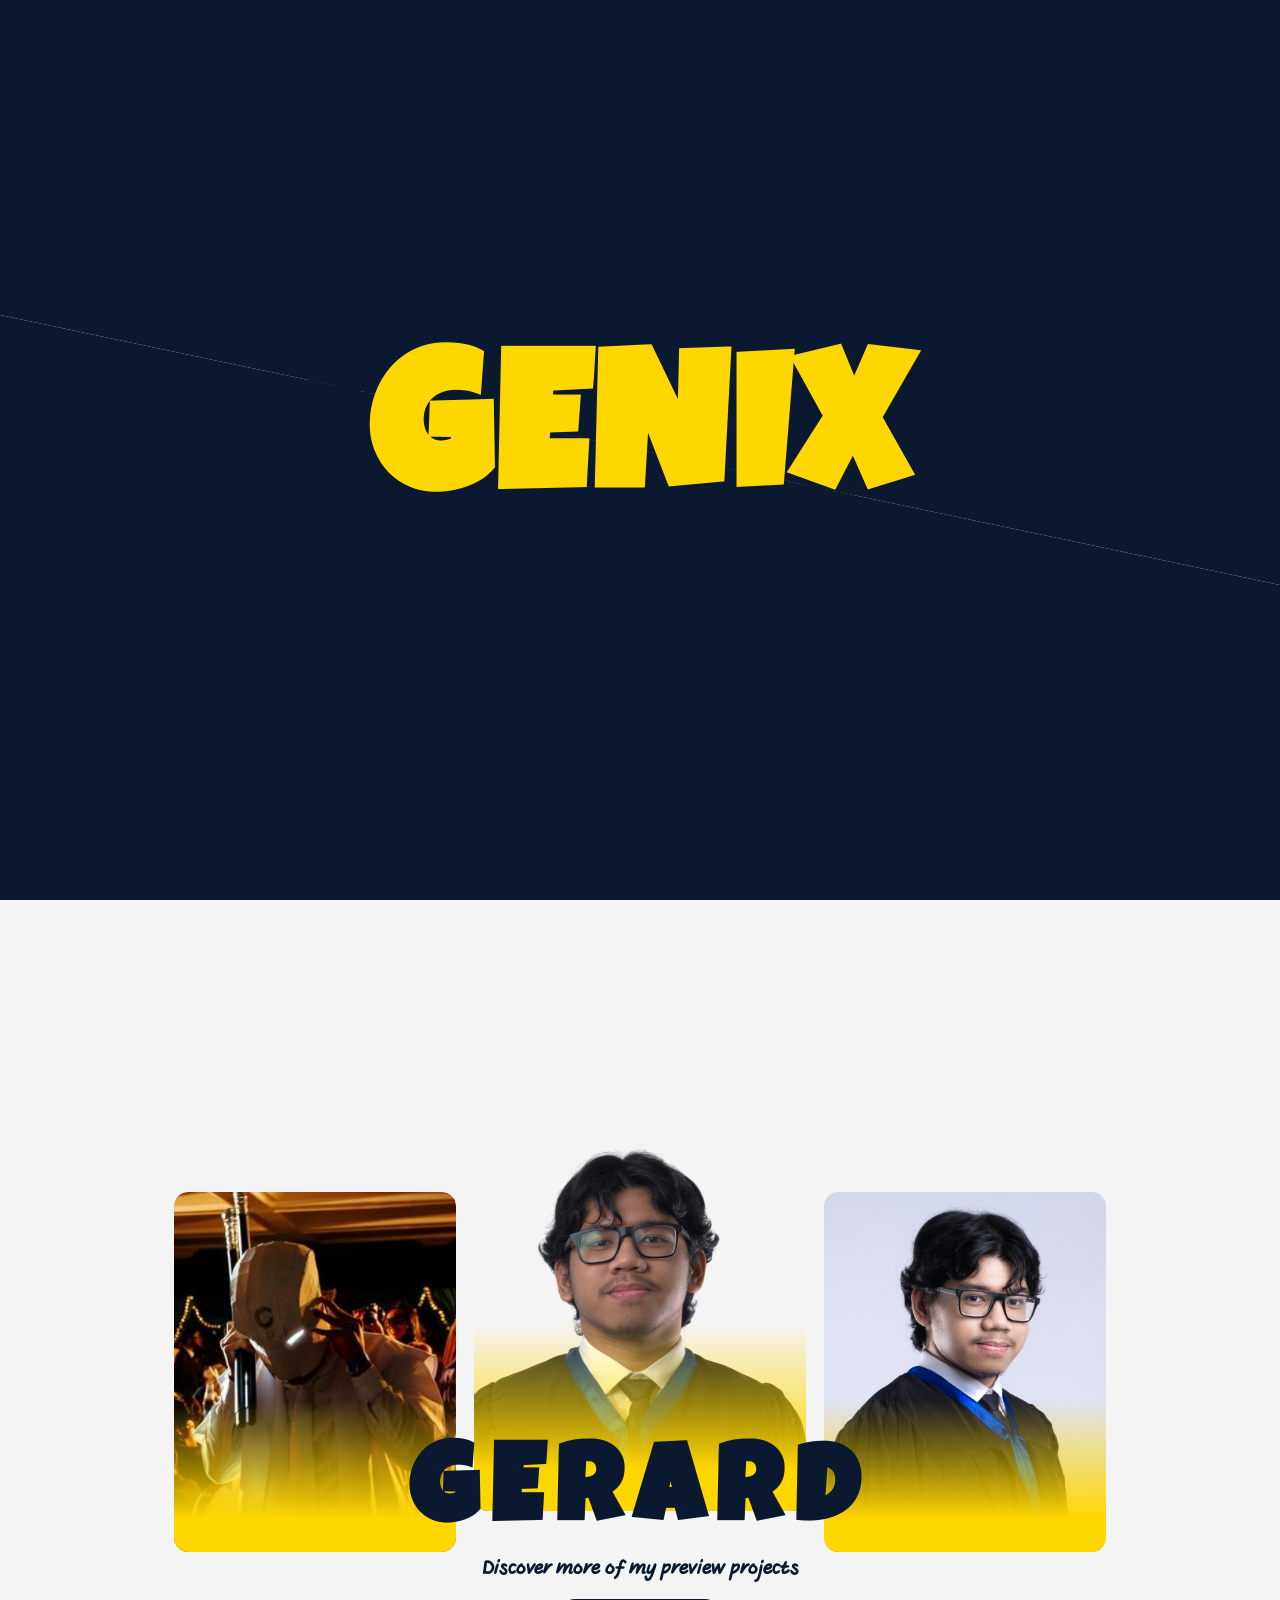
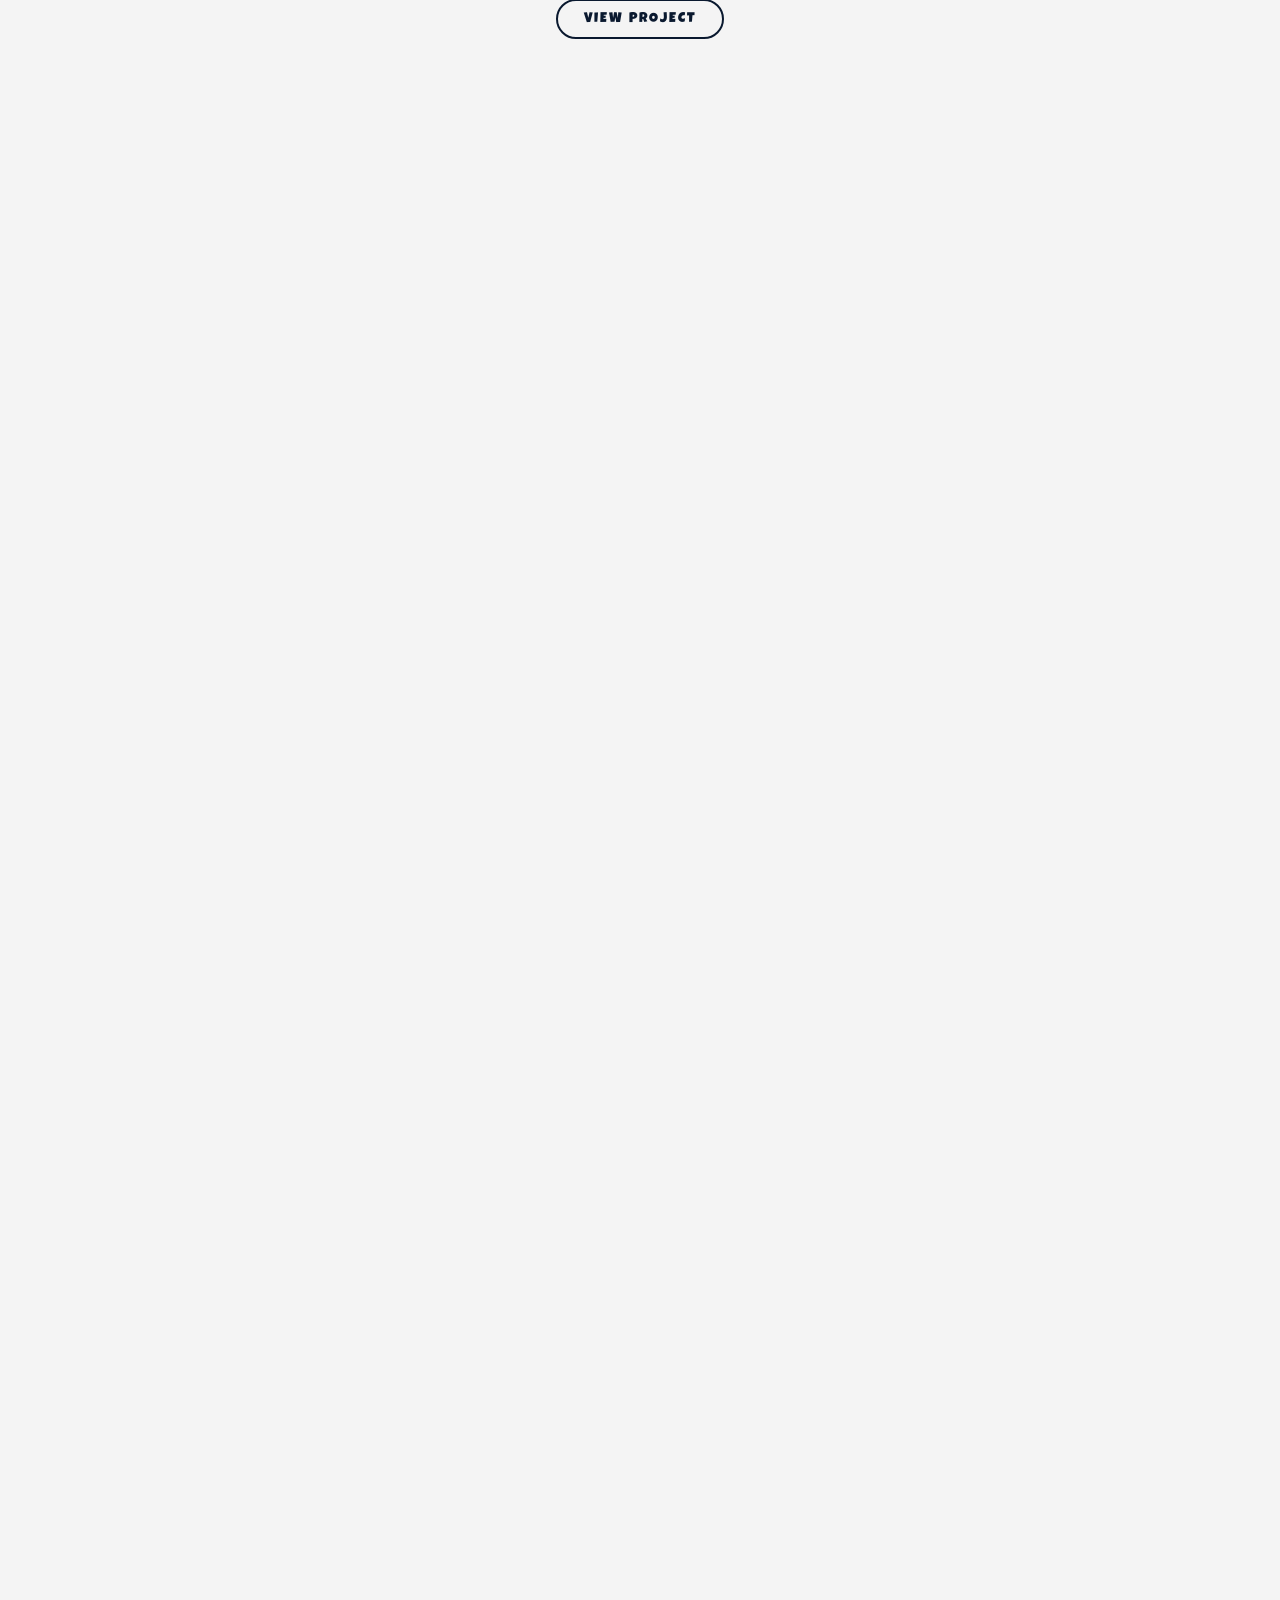
==== index.html @ b9b627e3 "Rebuild Gerard title as a centered three-card showcase with quieter music. Co-authored-by: Cursor <c" ====
<!DOCTYPE html>
<html lang="en">
<head>
    <meta charset="UTF-8">
    <meta name="viewport" content="width=device-width, initial-scale=1.0">
    <title>Gerard Matthew | Portfolio</title>
    <link rel="icon" type="image/png" href="assets/images/Logo.png">
    
    <link rel="preconnect" href="https://fonts.googleapis.com">
    <link rel="preconnect" href="https://fonts.gstatic.com" crossorigin>
    <link href="https://fonts.googleapis.com/css2?family=Gveret+Levin&family=Luckiest+Guy&display=swap" rel="stylesheet">
    
    <link rel="stylesheet" href="css/Portfolio.css">
</head>
<body>
    <div class="mobile-warning" id="mobile-warning-overlay">
        <a href="https://wa.me/393282498223?text=Hey%20Let's%20Work%20Together!" target="_blank" class="whatsapp-btn warning-whatsapp">
            <svg viewBox="0 0 448 512" style="width: 45px; height: 45px; fill: #25D366;"><path d="M380.9 97.1C339 55.1 283.2 32 223.9 32c-122.4 0-222 99.6-222 222 0 39.1 10.2 77.3 29.6 111L0 480l117.7-30.9c32.4 17.7 68.9 27 106.1 27h.1c122.3 0 224.1-99.6 224.1-222 0-59.3-23.2-115-65.1-157zM223.9 414.8c-33.2 0-65.8-8.9-94-25.7l-6.7-4-69.8 18.3L72 334.1l-4.4-7.1c-18.9-30.2-28.9-65-28.9-101 0-104 84.6-188.6 188.8-188.6 50.4 0 97.8 19.6 133.4 55.3s55.2 83.1 55.2 133.5c0 104-84.6 188.6-188.7 188.6zm103.6-141.7c-5.7-2.8-33.8-16.7-39-18.6-5.2-1.9-9-2.8-12.8 2.8s-14.7 18.6-18 22.4c-3.3 3.8-6.6 4.3-12.3 1.4-5.7-2.8-24.1-8.9-45.9-25.3-17-12.7-28.5-28.4-31.9-34.1-3.3-5.7-.4-8.8 2.4-11.6 2.6-2.6 5.7-6.6 8.5-9.9 2.8-3.3 3.8-5.7 5.7-9.5 1.9-3.8.9-7.1-.5-9.9-1.4-2.8-12.8-30.9-17.5-42.3-4.6-11.1-9.3-9.6-12.8-9.8-3.3-.2-7.1-.2-10.9-.2s-9.9 1.4-15.1 7.1c-5.2 5.7-20.3 19.9-20.3 48.5s20.8 56.3 23.7 60.1c2.8 3.8 41 62.7 99.3 85.5 14.1 5.5 25.1 8.8 33.7 11.2 14.1 4.5 27 3.8 37.1 2.3 11.4-1.7 33.8-13.8 38.6-27.1 4.7-13.3 4.7-24.7 3.3-27.1-1.4-2.5-5.2-3.9-10.9-6.7z"/></svg>
        </a>
        <p class="watermark warning-watermark">@GERARD.26</p>

        <div class="floating-emojis-mobile">
            <div class="emoji-m">🤣</div>
            <div class="emoji-m">😩</div>
            <div class="emoji-m">😴</div>
            <div class="emoji-m">🤪</div>
            <div class="emoji-m">🤡</div>
            <div class="emoji-m">🤓</div>
            <div class="emoji-m">😇</div>
            <div class="emoji-m">🤨</div>
            <div class="emoji-m">😲</div>
            <div class="emoji-m">😱</div>
        </div>

        <div class="warning-content">
            <img class="warning-gif" src="assets/images/버터_Groggy.gif" alt="Animated Genix">

            <span class="warning-icon">💻</span>
            <h2>Desktop Recommended!</h2>
            <p>Yes you only see this lol.</p>
            <p>Please view this experience on a Laptop or PC for the optimal creative journey!</p>
        </div>
    </div>
    
    <div class="loader-wrapper">
        <div class="loader-panel panel-top"></div>
        <div class="loader-panel panel-bottom"></div>
        <h1 class="loader-text">GENIX</h1>
    </div>

    <audio id="bg-music" loop preload="auto">
        <source src="assets/videos/Instrumental.mp3" type="audio/mpeg">
    </audio>

    <header class="site-header">
        <button class="burger-btn" id="burger-btn">
            <span class="burger-line"></span>
            <span class="burger-line"></span>
        </button>

        <div class="whatsapp-wrapper">
            <div class="qr-tooltip">
                <img src="assets/images/WhatsApp-QR.jpg" alt="Scan to WhatsApp">
                <p>Scan to Chat!</p>
            </div>
            <a href="https://wa.me/qr/4GG36UBSFRWQI1" target="_blank" class="wa-btn">
                <svg viewBox="0 0 448 512" class="wa-icon"><path d="M380.9 97.1C339 55.1 283.2 32 223.9 32c-122.4 0-222 99.6-222 222 0 39.1 10.2 77.3 29.6 111L0 480l117.7-30.9c32.4 17.7 68.9 27 106.1 27h.1c122.3 0 224.1-99.6 224.1-222 0-59.3-23.2-115-65.1-157zM223.9 414.8c-33.2 0-65.8-8.9-94-25.7l-6.7-4-69.8 18.3L72 334.1l-4.4-7.1c-18.9-30.2-28.9-65-28.9-101 0-104 84.6-188.6 188.8-188.6 50.4 0 97.8 19.6 133.4 55.3s55.2 83.1 55.2 133.5c0 104-84.6 188.6-188.7 188.6zm103.6-141.7c-5.7-2.8-33.8-16.7-39-18.6-5.2-1.9-9-2.8-12.8 2.8s-14.7 18.6-18 22.4c-3.3 3.8-6.6 4.3-12.3 1.4-5.7-2.8-24.1-8.9-45.9-25.3-17-12.7-28.5-28.4-31.9-34.1-3.3-5.7-.4-8.8 2.4-11.6 2.6-2.6 5.7-6.6 8.5-9.9 2.8-3.3 3.8-5.7 5.7-9.5 1.9-3.8.9-7.1-.5-9.9-1.4-2.8-12.8-30.9-17.5-42.3-4.6-11.1-9.3-9.6-12.8-9.8-3.3-.2-7.1-.2-10.9-.2s-9.9 1.4-15.1 7.1c-5.2 5.7-20.3 19.9-20.3 48.5s20.8 56.3 23.7 60.1c2.8 3.8 41 62.7 99.3 85.5 14.1 5.5 25.1 8.8 33.7 11.2 14.1 4.5 27 3.8 37.1 2.3 11.4-1.7 33.8-13.8 38.6-27.1 4.7-13.3 4.7-24.7 3.3-27.1-1.4-2.5-5.2-3.9-10.9-6.7z"/></svg>
            </a>
        </div>
    </header>

    <div class="menu-overlay" id="menu-overlay">
        <div class="menu-content">
            <ul class="menu-links">
                <li><a href="#" class="nav-link" data-target="home">HOME</a></li>
                <li><a href="#" class="nav-link" data-target="about">ABOUT ME</a></li>
                <li><a href="#" class="nav-link" data-target="work">DISCOVER ME</a></li>
                <li><a href="#" class="nav-link" data-target="contact">CONTACT ME</a></li>
            </ul>

            <div class="menu-socials">
                <p>CONNECT</p>
                <div class="social-row">
                    <a href="https://github.com/N1X-KUN" target="_blank">
                        <svg class="menu-social-icon" viewBox="0 0 24 24"><path d="M12 0c-6.626 0-12 5.373-12 12 0 5.302 3.438 9.8 8.207 11.387.599.111.793-.261.793-.577v-2.234c-3.338.726-4.033-1.416-4.033-1.416-.546-1.387-1.333-1.756-1.333-1.756-1.089-.745.083-.729.083-.729 1.205.084 1.839 1.237 1.839 1.237 1.07 1.834 2.807 1.304 3.492.997.107-.775.418-1.305.762-1.604-2.665-.305-5.467-1.334-5.467-5.931 0-1.311.469-2.381 1.236-3.221-.124-.303-.535-1.524.117-3.176 0 0 1.008-.322 3.301 1.23.957-.266 1.983-.399 3.003-.404 1.02.005 2.047.138 3.006.404 2.291-1.552 3.297-1.23 3.297-1.23.653 1.653.242 2.874.118 3.176.77.84 1.235 1.911 1.235 3.221 0 4.609-2.807 5.624-5.479 5.921.43.372.823 1.102.823 2.222v3.293c0 .319.192.694.801.576 4.765-1.589 8.199-6.086 8.199-11.386 0-6.627-5.373-12-12-12z"/></svg>
                    </a>
                    <a href="https://www.youtube.com/@NTX-KUN" target="_blank">
                        <svg class="menu-social-icon" viewBox="0 0 576 512"><path d="M549.655 124.083c-6.281-23.65-24.787-42.276-48.284-48.597C458.781 64 288 64 288 64S117.22 64 74.629 75.486c-23.497 6.322-42.003 24.947-48.284 48.597-11.412 42.867-11.412 132.305-11.412 132.305s0 89.438 11.412 132.305c6.281 23.65 24.787 41.5 48.284 47.821C117.22 448 288 448 288 448s170.781 0 213.371-11.486c23.497-6.321 42.003-24.171 48.284-47.821 11.412-42.867 11.412-132.305 11.412-132.305s0-89.438-11.412-132.305zm-317.51 213.508V175.185l142.739 81.205-142.739 81.201z"/></svg>
                    </a>
                    <a href="https://www.linkedin.com/in/gerard-matthew-fernandez-9aa8a8374/" target="_blank">
                        <svg class="menu-social-icon" viewBox="0 0 448 512"><path d="M100.28 148.14L100.28 148.14c-28.02 0-46.28-18.51-46.28-41.67 0-23.64 18.74-41.68 47.26-41.68 28.5 0 46.27 18.04 46.75 41.68 0 23.16-18.25 41.67-47.73 41.67zm-30.82 283.84h61.64V179.9H69.46v252.08zm267.06-259c-32.9 0-47.72 18.15-56.02 30.93v-26.6h-61.65c.81 17.43 0 254.67 0 254.67h61.65V280.97c0-7.39.53-14.78 2.69-20.08 5.92-14.77 19.34-30.06 41.9-30.06 29.58 0 41.44 22.56 41.44 55.61v145.54h61.65V278.43c0-82.4-43.98-120.73-102.34-120.73z"/></svg>
                    </a>
                </div>
            </div>
        </div>
        <button id="music-toggle" class="music-btn">🔊SILENCE</button>
    </div>

    <section class="pinned-hero-about">
        <div class="page1-content">
            <div class="genix-container">
                <h1 class="bg-text">
                    <span>G</span><span>E</span><span>N</span><span>I</span><span>X</span>
                </h1>
            </div>
            <div class="hero-titles">
                <h2 class="title-line">MY PERSONAL</h2>
                <h2 class="highlight-title">PORTFOLIO</h2>
                <p class="subtitle" style="letter-spacing: 0.35em;">Gerard Matthew Guanco Fernandez</p>
            </div>
        </div>

        <div class="magnetic-gallery">
            <div class="img-wrapper wrap1">
                <img src="assets/images/MoonKnight.jpg" class="mag-img" alt="Image 1">
            </div>
            <div class="img-wrapper wrap2">
                <img src="assets/images/PlushPeace.jpg" class="mag-img" alt="Image 2">
            </div>
            <div class="img-wrapper wrap3">
                <img src="assets/images/Grad.jpg" class="mag-img" alt="Image 3">
            </div>
        </div>

        <div class="page2-content">
            <div class="foudre-left">
                <h2 class="foudre-main-title">
                    <span style="text-decoration: underline; text-decoration-thickness: 5px; text-underline-offset: 5px;">DIGITAL MEDIA</span><br>
                    TECH SPECIALIST.
                </h2>
                <p class="foudre-sub-text">A Bath Spa University graduate with Honors based in Dubai, blending front-end web development with multimedia creation and engaging brand experiences.</p>
            </div>
            <div class="foudre-right">
                <div class="acc-item" id="acc-1">
                    <h3 class="acc-title">PERSONALITY</h3>
                    <div class="acc-content">
                        <p>I am naturally observant and very quick to adapt to new technology. I enjoy the energy of engaging with customers just as much as I like sitting down to plan and edit video content. Getting the small details right is always my priority.</p>
                        <p>Once the work is done, I completely switch off by catching up on my favorite comics or diving into a gaming session.</p>
                    </div>
                </div>
                <div class="acc-item" id="acc-2">
                    <h3 class="acc-title">HOBBIES</h3>
                    <div class="acc-content">
                        <div class="foudre-tags">
                            <span>Gamer</span>
                            <span>Video Content Creator</span>
                            <span>Anime/TV Series Enjoyer</span>
                            <span>Collector</span>
                            <span>Cosplayer</span>
                            <span>Community Connections</span>
                        </div>
                    </div>
                </div>
                <div class="acc-item" id="acc-3">
                    <h3 class="acc-title">SKILLS</h3>
                    <div class="acc-content">
                        <div class="foudre-tags">
                            <span>Game Developer</span>
                            <span>Video Editor</span>
                            <span>Customer Service</span>
                            <span>Coding Languages</span>
                            <span>Communications</span>
                            <span>Adaptability</span>
                            <span>Fast-Paced Event Coordination</span>
                        </div>
                    </div>
                </div>
            </div>
        </div>
    </section>

    <section class="zoom-container">
        <div class="gerard-showcase">
            <div class="gerard-stage">
                <article class="gerard-card gerard-card--left">
                    <img src="assets/images/MoonKnight.jpg" alt="Preview left">
                    <span class="gerard-card-fade"></span>
                </article>
                <article class="gerard-card gerard-card--center">
                    <img src="assets/images/Pic2-Photoroom.png" alt="Preview center">
                    <span class="gerard-card-fade"></span>
                </article>
                <article class="gerard-card gerard-card--right">
                    <img src="assets/images/Grad.jpg" alt="Preview right">
                    <span class="gerard-card-fade"></span>
                </article>
            </div>

            <div class="gerard-caption">
                <h2 class="gerard-wordmark">GERARD</h2>
                <p class="gerard-tagline">Discover more of my preview projects</p>
                <button type="button" class="gerard-cta">View Project</button>
            </div>
        </div>
    </section>
    
    <section class="content-section" id="selected-works">
        <div class="works-header">
            <h2 class="edge-title">Case Study School Works</h2>
            <p class="edge-sub">Browse Through some of my works I've made in my Uni.</p>
        </div>
        <div class="carousel-wrapper">
            <div class="carousel-track" id="track">
                
                <div class="edge-card">
                    <div class="edge-img-box">
                        <video class="edge-media" loop muted playsinline autoplay onclick="window.open('https://youtu.be/5WJJPNMPipY', '_blank')" style="cursor: pointer;"><source src="assets/videos/MarvelRival A1.mp4" type="video/mp4"></video>
                        <div class="edge-tags">
                            <span>VS Studio</span>
                            <span>Backend</span>
                            <span>Web Design</span>
                        </div>
                    </div>
                    <div class="edge-info">
                        <span class="edge-date">JAN 2026</span>
                        <h3>Marvel Rivals Website</h3>
                        <p>Fully working backend website which is a recreation of my own design for the offical Marvel Rivals website.</p>
                        <a href="https://gerivalsassessment.onrender.com/Rivals.html" target="_blank" class="edge-btn">View full project ➔</a>
                    </div>
                </div>

                <div class="edge-card">
                    <div class="edge-img-box">
                        <video class="edge-media" loop muted playsinline autoplay onclick="window.open('https://youtu.be/aUHNDErglM8', '_blank')" style="cursor: pointer;"><source src="assets/videos/MachineLearning Assesment 1 (2).mp4" type="video/mp4"></video>
                        <div class="edge-tags">
                            <span>MACHINE LEARNING</span>
                            <span>GRADIO MODELING</span>
                            <span>DOCUMENTATION</span>
                        </div>
                    </div>
                    <div class="edge-info">
                        <span class="edge-date">JAN 2026</span>
                        <h3>Kaggle - Machine Learning</h3>
                        <p>Using any CSV datasheet that has 500+ data and I built a mood checker if Introverted or Extroverted.</p>
                        <a href="https://www.kaggle.com/code/gerardmatthew/machine-learning-model-documentation" target="_blank" class="edge-btn">View full project ➔</a>
                    </div>
                </div>
                
                <div class="edge-card">
                    <div class="edge-img-box">
                        <video class="edge-media" loop muted playsinline autoplay onclick="window.open('https://youtu.be/34PJGzwrbnE', '_blank')" style="cursor: pointer;"><source src="assets/videos/AnakEssentials.mp4" type="video/mp4"></video>
                        <div class="edge-tags">
                            <span>CREATIVE INDUSTRY</span>
                            <span>CLIENT WEBSITE</span>
                            <span>GROUP WORK</span>
                        </div>
                    </div>
                    <div class="edge-info">
                        <span class="edge-date">MAY 2025</span>
                        <h3>AnakEssentials</h3>
                        <p>Group work where met with real clients for website creation of their products.</p>
                        <a href="https://imbr3m.github.io/Anak/" target="_blank" class="edge-btn">View full project ➔</a>
                    </div>
                </div>

                <div class="edge-card">
                    <div class="edge-img-box">
                        <video class="edge-media" loop muted playsinline autoplay onclick="window.open('https://youtu.be/bdUciFvqBcg', '_blank')" style="cursor: pointer;"><source src="assets/videos/MangaMatch.mp4" type="video/mp4"></video>
                        <div class="edge-tags">
                            <span>ANDROID STUDIO</span>
                            <span>APPLICATION</span>
                            <span>PROTOTYPING</span>
                        </div>
                    </div>
                    <div class="edge-info">
                        <span class="edge-date">APR 2025</span>
                        <h3>MangaMatch</h3>
                        <p>Mobile app development focused on matching users with manga based on their unique reading habits by using Android Studio.</p>
                        <a href="https://github.com/N1X-KUN/MangaMatch.git" target="_blank" class="edge-btn">View full project ➔</a>
                    </div>
                </div>

                <div class="edge-card">
                    <div class="edge-img-box">
                        <video class="edge-media" loop muted playsinline autoplay onclick="window.open('https://youtu.be/swhZywgU8Vg', '_blank')" style="cursor: pointer;"><source src="assets/videos/App Review A2.mp4" type="video/mp4"></video>
                        <div class="edge-tags">
                            <span>APP REVIEW</span>
                            <span>METAVERSE</span>
                            <span>VIDEO WALKTHROUGH</span>
                        </div>
                    </div>
                    <div class="edge-info">
                        <span class="edge-date">MAR 2025</span>
                        <h3>Discord App Review</h3>
                        <p>Tasked to select one application and make a walkthrough video explaining about it.</p>
                        <a href="https://docs.google.com/document/d/1NAD0_ARyKFVkL_IUDSOs1shS4Z0v8Pmv/edit" target="_blank" class="edge-btn">View full project ➔</a>
                    </div>
                </div>

                <div class="edge-card">
                    <div class="edge-img-box">
                        <video class="edge-media" loop muted playsinline autoplay onclick="window.open('https://youtu.be/bxc2ihS5rLg', '_blank')" style="cursor: pointer;"><source src="assets/videos/Game Dev .mp4" type="video/mp4"></video>
                        <div class="edge-tags">
                            <span>UNITY 2D GAME</span>
                            <span>C# SCRIPTING</span>
                            <span>RPG GAME THEME</span>
                        </div>
                    </div>
                    <div class="edge-info">
                        <span class="edge-date">JAN 2025</span>
                        <h3>PPAP - UNITY GAME DEV</h3>
                        <p>My first time creating a game using Unity for one of my assessment, its a slime adventure story game :D</p>
                        <a href="https://nixkun.itch.io/ppap-problematic-probability-assessment-project" target="_blank" class="edge-btn">View full project ➔</a>
                    </div>
                </div>

                <div class="edge-card">
                    <div class="edge-img-box">
                        <video class="edge-media" loop muted playsinline autoplay onclick="window.open('https://youtu.be/uNiRGbbUhP0', '_blank')" style="cursor: pointer;"><source src="assets/videos/POKEMON-DEX.mp4" type="video/mp4"></video>
                        <div class="edge-tags">
                            <span>PYTHON PROGRAMMING</span>
                            <span>METAVERSE</span>
                            <span>TKINTER AND API</span>
                        </div>
                    </div>
                    <div class="edge-info">
                        <span class="edge-date">JAN 2025</span>
                        <h3>Utility App</h3>
                        <p>This is my api app based on pokemon index that has the codes,names of pokemons.</p>
                        <a href="https://github.com/N1X-KUN/CodeLab-2-UTILITY-APP.git" target="_blank" class="edge-btn">View full project ➔</a>
                    </div>
                </div>

                <div class="edge-card">
                    <div class="edge-img-box">
                        <video class="edge-media" loop muted playsinline autoplay onclick="window.open('https://youtu.be/yrm9iUrIrb8', '_blank')" style="cursor: pointer;"><source src="assets/videos/Figma App.mp4" type="video/mp4"></video>
                        <div class="edge-tags">
                            <span>Figma</span>
                            <span>UI DESIGN</span>
                            <span>IDEATION & UX DESIGN</span>
                        </div>
                    </div>
                    <div class="edge-info">
                        <span class="edge-date">JUN 2024</span>
                        <h3>Mobile Manga - Figma Prototype</h3>
                        <p>Created a Mobile Application Prototype using figma which is a manga app that has music</p>
                        <a href="https://www.figma.com/design/3gwwYZhZIrGArn18Y60AeV/App-Design?node-id=0-1&t=fON6uK9iK2vEeFko-1" target="_blank" class="edge-btn">View full project ➔</a>
                    </div>
                </div>

                <div class="edge-card">
                    <div class="edge-img-box">
                        <video class="edge-media" loop muted playsinline autoplay onclick="window.open('https://youtu.be/669zAlLsCR0', '_blank')" style="cursor: pointer;"><source src="assets/videos/Digital Storytellin Animatic.mp4" type="video/mp4"></video>
                        <div class="edge-tags">
                            <span>DIGITAL STORYTELLING</span>
                            <span>METAVERSE</span>
                            <span>SWAY PORTFOLIO</span>
                        </div>
                    </div>
                    <div class="edge-info">
                        <span class="edge-date">DEC 2023</span>
                        <h3>Digital Storytelling- Sway Portfolio</h3>
                        <p>Entire sway portfolio of all my task and projects done in storytelling.</p>
                        <a href="https://sway.cloud.microsoft/gzBaTq0LG796iAqG?ref=Link" target="_blank" class="edge-btn">View full project ➔</a>
                    </div>
                </div>

                <div class="edge-card">
                    <div class="edge-img-box">
                        <video class="edge-media" loop muted playsinline autoplay onclick="window.open('https://youtu.be/rDSn3sTdqJw', '_blank')" style="cursor: pointer;"><source src="assets/videos/Welcome to Metavers.mp4" type="video/mp4"></video>
                        <div class="edge-tags">
                            <span>PHOTO & VIDEOGRAPHY</span>
                            <span>METAVERSE</span>
                            <span>CC LEVEL 4 ASSESSMENT</span>
                        </div>
                    </div>
                    <div class="edge-info">
                        <span class="edge-date">OCT 2023</span>
                        <h3>Welcome To Metaverse</h3>
                        <p>Tasked to showcase everything we learned about media so we made a music montage video.</p>
                        <a href="https://sway.cloud.microsoft/ybS2kmElP9BEP0ji?ref=Link" target="_blank" class="edge-btn">View full project ➔</a>
                    </div>
                </div>

            </div>

            <div class="carousel-nav">
                <button class="nav-arrow" id="btn-prev">←</button>
                <div class="nav-numbers">
                    <span class="num active">1</span>
                    <span class="num">2</span>
                    <span class="num">3</span>
                    <span class="num">4</span>
                    <span class="num">5</span>
                    <span class="num">6</span>
                    <span class="num">7</span>
                    <span class="num">8</span>
                    <span class="num">9</span>
                    <span class="num">10</span>
                </div>
                <button class="nav-arrow" id="btn-next">→</button>
            </div>
        </div>
    </section>

    <div class="gerard-watermark">@GERARD.26</div>

    <section class="footer-scroll-trigger"></section>

    <div class="page5-container">
        <video class="footer-video-bg" src="assets/videos/Welcome to Metavers.mp4" autoplay loop muted playsinline></video>
        
        <div class="yellow-blinds">
            <div class="blind blind-up"></div>
            <div class="blind blind-down"></div>
            <div class="blind blind-up"></div>
            <div class="blind blind-down"></div>
            <div class="blind blind-up"></div>
        </div>

        <div class="navy-footer-box">
            <div class="footer-grid">
                
                <div class="grid-top">
                    <div class="contact-header-box">
                        <h4>CONTACT ME</h4>
                    </div>

                    <div class="emoji-container">
                        <span class="float-emoji">😔</span>
                        <span class="float-emoji">💀</span>
                        <span class="float-emoji">😭</span>
                        <span class="float-emoji">😏</span>
                        <span class="float-emoji">🤷</span>
                        <span class="float-emoji">🤣</span>
                        <span class="float-emoji">6️⃣</span>
                        <span class="float-emoji">7️⃣</span>
                        <span class="float-emoji">🙉</span>
                        <span class="float-emoji">🎅🏿</span>
                    </div>
                    
                    <h1 class="giant-genix-outline">
                        <span>G</span><span>E</span><span>N</span><span>I</span><span>X</span>
                    </h1>
                </div>
                
                <div class="grid-bottom">
                    
                    <div class="social-box">
                        <p class="box-title">SOCIAL</p>
                        <ul>
                            <li>
                                <a href="https://github.com/N1X-KUN" target="_blank">
                                    <svg class="social-icon" viewBox="0 0 24 24"><path d="M12 0c-6.626 0-12 5.373-12 12 0 5.302 3.438 9.8 8.207 11.387.599.111.793-.261.793-.577v-2.234c-3.338.726-4.033-1.416-4.033-1.416-.546-1.387-1.333-1.756-1.333-1.756-1.089-.745.083-.729.083-.729 1.205.084 1.839 1.237 1.839 1.237 1.07 1.834 2.807 1.304 3.492.997.107-.775.418-1.305.762-1.604-2.665-.305-5.467-1.334-5.467-5.931 0-1.311.469-2.381 1.236-3.221-.124-.303-.535-1.524.117-3.176 0 0 1.008-.322 3.301 1.23.957-.266 1.983-.399 3.003-.404 1.02.005 2.047.138 3.006.404 2.291-1.552 3.297-1.23 3.297-1.23.653 1.653.242 2.874.118 3.176.77.84 1.235 1.911 1.235 3.221 0 4.609-2.807 5.624-5.479 5.921.43.372.823 1.102.823 2.222v3.293c0 .319.192.694.801.576 4.765-1.589 8.199-6.086 8.199-11.386 0-6.627-5.373-12-12-12z"/></svg>
                                    GitHub
                                </a>
                            </li>
                            <li>
                                <a href="https://www.youtube.com/@NTX-KUN" target="_blank">
                                    <svg class="social-icon" viewBox="0 0 576 512"><path d="M549.655 124.083c-6.281-23.65-24.787-42.276-48.284-48.597C458.781 64 288 64 288 64S117.22 64 74.629 75.486c-23.497 6.322-42.003 24.947-48.284 48.597-11.412 42.867-11.412 132.305-11.412 132.305s0 89.438 11.412 132.305c6.281 23.65 24.787 41.5 48.284 47.821C117.22 448 288 448 288 448s170.781 0 213.371-11.486c23.497-6.321 42.003-24.171 48.284-47.821 11.412-42.867 11.412-132.305 11.412-132.305s0-89.438-11.412-132.305zm-317.51 213.508V175.185l142.739 81.205-142.739 81.201z"/></svg>
                                    YouTube
                                </a>
                            </li>
                            <li>
                                <a href="https://www.linkedin.com/in/gerard-matthew-fernandez-9aa8a8374/" target="_blank">
                                    <svg class="social-icon" viewBox="0 0 448 512"><path d="M100.28 148.14L100.28 148.14c-28.02 0-46.28-18.51-46.28-41.67 0-23.64 18.74-41.68 47.26-41.68 28.5 0 46.27 18.04 46.75 41.68 0 23.16-18.25 41.67-47.73 41.67zm-30.82 283.84h61.64V179.9H69.46v252.08zm267.06-259c-32.9 0-47.72 18.15-56.02 30.93v-26.6h-61.65c.81 17.43 0 254.67 0 254.67h61.65V280.97c0-7.39.53-14.78 2.69-20.08 5.92-14.77 19.34-30.06 41.9-30.06 29.58 0 41.44 22.56 41.44 55.61v145.54h61.65V278.43c0-82.4-43.98-120.73-102.34-120.73z"/></svg>
                                    LinkedIn
                                </a>
                            </li>
                            <li>
                                <a href="#" target="_blank">
                                    <svg class="social-icon" viewBox="0 0 640 512"><path d="M524.531,69.836a1.5,1.5,0,0,0-.764-.7A485.065,485.065,0,0,0,404.081,32.03a1.816,1.816,0,0,0-1.923.91,337.461,337.461,0,0,0-14.9,30.6,447.848,447.848,0,0,0-134.426,0,309.541,309.541,0,0,0-15.135-30.6,1.89,1.89,0,0,0-1.924-.91A483.689,483.689,0,0,0,116.085,69.137a1.712,1.712,0,0,0-.788.676C39.068,183.651,18.186,294.69,28.43,404.354a2.016,2.016,0,0,0,.765,1.375A487.666,487.666,0,0,0,176.02,479.918a1.9,1.9,0,0,0,2.063-.276c8.3-11.455,15.894-23.475,22.846-35.96a1.884,1.884,0,0,0-1.058-2.617,314.168,314.168,0,0,1-44.821-21.365,1.88,1.88,0,0,1-.188-3.155c3.08-2.316,6.138-4.7,9.088-7.144a1.834,1.834,0,0,1,1.924-.225c95.234,43.518,198.374,43.518,292.368,0a1.841,1.841,0,0,1,1.924.225c2.95,2.44,6.008,4.828,9.112,7.144a1.884,1.884,0,0,1-.164,3.155,310.573,310.573,0,0,1-44.869,21.365,1.88,1.88,0,0,0-1.035,2.617c6.976,12.485,14.568,24.5,22.822,35.96a1.894,1.894,0,0,0,2.063.276A486.2,486.2,0,0,0,611.534,405.729a1.882,1.882,0,0,0,.765-1.352C623.729,277.594,590.933,167.465,524.531,69.836ZM222.491,337.58c-28.972,0-52.844-26.587-52.844-59.239S193.056,219.1,222.491,219.1c29.665,0,53.306,26.82,52.843,59.239C275.334,310.993,251.924,337.58,222.491,337.58Zm195.38,0c-28.971,0-52.843-26.587-52.843-59.239S388.437,219.1,417.871,219.1c29.667,0,53.307,26.82,52.844,59.239C470.715,310.993,447.538,337.58,417.871,337.58Z"/></svg>
                                    disc.nix
                                </a>
                            </li>
                        </ul>
                    </div>

                    <div class="academic-box">
                        <p class="box-title">ACADEMIC</p>
                        <p class="academic-text">
                            Module Course: Creative Incubator<br>
                            School: Bathspa University Rak
                        </p>
                        <a href="assets/GerardMatthew CV 26.pdf" download class="cv-btn">Wanna Explore My CV?</a>
                    </div>

                    <div class="email-box">
                        <p class="box-title">SEND A MESSAGE</p>
                        <form action="https://formsubmit.co/GERARDMF55@GMAIL.COM" method="POST">
                            <input type="hidden" name="_captcha" value="false">
                            <input type="hidden" name="_subject" value="New message from Portfolio!">
                            <input type="text" name="name" placeholder="Your name" required>
                            <input type="email" name="email" placeholder="Your email" required>
                            <textarea name="message" placeholder="Your message" required></textarea>
                            <button type="submit" class="send-btn">Send Message ➔</button>
                        </form>
                    </div>

                </div>
            </div>
        </div>
    </div>

    <script src="https://cdnjs.cloudflare.com/ajax/libs/gsap/3.12.2/gsap.min.js"></script>
    <script src="https://cdnjs.cloudflare.com/ajax/libs/gsap/3.12.2/ScrollTrigger.min.js"></script>
    <script src="js/Portfolio.js"></script>
</body>
</html>
---- css/Portfolio.css ----
* {
    margin: 0;
    padding: 0;
    box-sizing: border-box;
}

body {
    background-color: #f4f4f4; 
    color: #0A192F; 
    font-family: 'Gveret Levin', cursive;
    overflow-x: hidden;
}

/* --- PAGE 1 & 2: PINNED HERO AND ABOUT --- */
.pinned-hero-about {
    position: relative;
    height: 100vh;
    width: 100vw;
    background-color: transparent;
    display: flex;
    justify-content: center;
    align-items: center;
    z-index: 2;
    overflow: hidden; 
}

/* Page 1 wrapper so it can slide up out of view */
.page1-content {
    position: absolute;
    top: 0; left: 0; width: 100%; height: 100%;
    z-index: 1; 
}

/* --- PAGE 2 ABOUT STYLES (Foudre Accordion Layout) --- */
.page2-content {
    position: absolute;
    top: 0; left: 0; width: 100%; height: 100%;
    z-index: 4; 
    pointer-events: none; 
    transform: translateY(100vh); /* Starts off-screen at bottom */
    display: flex;
    justify-content: space-between;
    align-items: center;
    padding: 0 5vw; /* Pushes text to left and right edges */
}

.foudre-left { 
    width: 32vw; /* Shrinking this back down so it stays away from the center images */
}

.foudre-main-title {
    font-family: 'Luckiest Guy', cursive;
    font-size: clamp(2.2rem, 3.2vw, 3.5rem); /* Scaled down perfectly to fit inside the 32vw box */
    color: #FFD700; 
    line-height: 1.15; 
    -webkit-text-stroke: 2px #0A192F;
    margin-bottom: 1rem;
}


.foudre-sub-text {
    font-family: 'Gveret Levin', cursive;
    font-size: 1.2rem;
    color: #0A192F;
    font-weight: 700;
}

.foudre-right {
    width: 28vw; 
    display: flex;
    flex-direction: column;
    justify-content: center; 
    gap: 15px; 
    height: auto; 
}

.acc-item { 
    display: flex; 
    flex-direction: column; 
    flex: 0 0 auto; 
}
/* The Titles (Inactive state by default - hollow text) */
.acc-title {
    font-family: 'Luckiest Guy', cursive;
    font-size: 3.5rem;
    color: transparent; 
    -webkit-text-stroke: 2px #ffffff; 
    line-height: 1;
    text-transform: uppercase;
}

/* The Content Box (Hidden by default) */
.acc-content {
    height: 0;
    opacity: 0;
    overflow: hidden;
}

.acc-content p {
    font-family: 'Gveret Levin', cursive;
    font-size: 1.1rem;
    color: #0A192F;
    font-weight: 700;
    margin-top: 10px;
}

.acc-content p + p {
    margin-top: 0.85rem;
}

/* Foudre Style Tags (The pills) */
.foudre-tags {
    display: flex;
    flex-wrap: wrap;
    gap: 10px;
    margin-top: 15px;
}

.foudre-tags span {
    background-color: #FFD700;
    color: #0A192F;
    padding: 8px 15px;
    border-radius: 20px; 
    font-family: 'Gveret Levin', cursive;
    font-weight: 800;
    font-size: 1rem;
}

/* --- HERO TYPOGRAPHY & LAYOUT --- */
.genix-container {
    position: absolute;
    top: 1vh; 
    width: 100%;
    text-align: center;
    z-index: 1;
}

.bg-text {
    font-size: 24vw; 
    font-family: 'Luckiest Guy', cursive; 
    font-weight: 800;
    color: #0A192F; 
    letter-spacing: 1rem; 
    margin: 0 auto;
    max-width: 90vw; 
}

.bg-text span {
    display: inline-block;
    transition: transform 0.3s ease; 
    cursor: default;
    pointer-events: auto; 
    position: relative;
    z-index: 10;
}

.hero-titles {
    position: absolute;
    bottom: 3rem;
    left: 4rem;
    z-index: 10;
    width: max-content;
    max-width: clamp(240px, calc(50vw - 300px), 460px);
}

.subtitle {
    font-size: clamp(0.72rem, 0.9vw, 0.92rem);
    font-weight: 700;
    text-transform: uppercase;
    letter-spacing: 0.28em;
    color: #8892b0;
    margin-top: 0.65rem;
    margin-bottom: 0;
    line-height: 1.35;
    white-space: nowrap;
    display: block;
    width: max-content;
}

.title-line {
    font-size: clamp(1.7rem, 2.4vw, 2.35rem);
    font-family: 'Gveret Levin', cursive;
    color: #0A192F;
    line-height: 1;
}

.highlight-title {
    font-size: clamp(2.6rem, 4.4vw, 4.2rem);
    font-family: 'Luckiest Guy', cursive; 
    font-weight: 800;
    color: #FFD700; 
    line-height: 0.85;
    margin-top: 0.1rem;
    letter-spacing: 0.08em; 
    -webkit-text-stroke: 2px #FFFFFF;
    width: max-content;
    display: block;
}

/* --- MAGNETIC GALLERY --- */
.magnetic-gallery {
    position: relative;
    width: 70vw;
    height: 60vh;
    z-index: 3;
    display: flex;
    justify-content: center;
    align-items: center;
    pointer-events: none; 
}

.img-wrapper {
    position: absolute;
    width: 260px;
    height: 380px;
    pointer-events: auto; 
}

.wrap1 { transform: rotate(-12deg) translateX(-180px); z-index: 1; } 
.wrap2 { z-index: 5; width: 300px; height: 440px; } 
.wrap3 { transform: rotate(12deg) translateX(180px); z-index: 2; } 

.mag-img {
    width: 100%; height: 100%; object-fit: cover; border-radius: 15px; box-shadow: 0 15px 40px rgba(0,0,0,0.4);
    transition: transform 0.1s ease-out; 
}

/* --- PAGE 3: GERARD TITLE (Keet Cafe layout, yellow palette) --- */
.zoom-container {
    height: 100vh;
    width: 100vw;
    background-color: transparent;
    position: relative;
    overflow: hidden;
    display: flex;
    justify-content: center;
    align-items: center;
    z-index: 2;
}

.gerard-showcase {
    position: relative;
    width: 100%;
    height: auto;
    display: flex;
    flex-direction: column;
    align-items: center;
    justify-content: center;
}

.gerard-stage {
    position: relative;
    display: flex;
    justify-content: center;
    align-items: flex-end;
    gap: 1.4vw;
    z-index: 1;
}

.gerard-card {
    position: relative;
    overflow: hidden;
    background: transparent;
    padding: 0;
    border: none;
    box-shadow: none;
    border-radius: 14px;
}

.gerard-card img {
    display: block;
    width: 100%;
    height: 100%;
    object-fit: cover;
    border-radius: 14px;
}

.gerard-card-fade {
    position: absolute;
    left: 0;
    right: 0;
    bottom: 0;
    height: 42%;
    background: linear-gradient(to bottom, rgba(255, 215, 0, 0) 0%, #FFD700 78%, #FFD700 100%);
    pointer-events: none;
    z-index: 2;
}

.gerard-card--left,
.gerard-card--right {
    width: 22vw;
    height: 40vh;
    z-index: 1;
}

.gerard-card--center {
    width: 26vw;
    height: 50vh;
    z-index: 3;
    margin-bottom: 4.5vh;
}

.gerard-caption {
    position: relative;
    margin-top: -11vh;
    text-align: center;
    z-index: 5;
    width: min(90vw, 920px);
    pointer-events: none;
}

.gerard-wordmark {
    font-family: 'Luckiest Guy', cursive;
    font-size: clamp(4.2rem, 8.5vw, 7.2rem);
    color: #0A192F;
    letter-spacing: 0.12em;
    line-height: 0.85;
    margin: 0;
}

.gerard-tagline {
    font-family: 'Gveret Levin', cursive;
    font-size: clamp(0.95rem, 1.4vw, 1.25rem);
    font-weight: 700;
    color: #0A192F;
    margin: 0.7rem 0 1.15rem;
}

.gerard-cta {
    pointer-events: auto;
    font-family: 'Luckiest Guy', cursive;
    font-size: 0.85rem;
    letter-spacing: 0.14em;
    text-transform: uppercase;
    color: #0A192F;
    background: transparent;
    border: 2px solid #0A192F;
    border-radius: 999px;
    padding: 0.7rem 1.6rem;
    cursor: pointer;
}

/* ==========================================
   PAGE 4: SELECTED WORKS (Edge Studio Style)
   ========================================== */
   .content-section {
    position: fixed;
    top: 0; left: 0;
    width: 100vw; height: 100vh;
    padding: 2vh 5vw; 
    justify-content: center; 
    background-color: #FFD700; 
    display: flex;
    flex-direction: column;
    z-index: 7;
    opacity: 0;
    visibility: hidden; 
    transform: scale(0.9);
    pointer-events: none; /* NEW: Stops the invisible wall from breaking your scroll! */
}

.works-header {
    text-align: center; /* Centers the text perfectly */
    margin-top: 3vh;    /* Pushes it down slightly from the very top */
    margin-bottom: -5vh; 
    width: 100%;
}
.edge-title { font-family: 'Luckiest Guy', cursive; font-size: 3rem; color: #0A192F; line-height: 1; margin-bottom: 0.2rem; } /* Reduced from 3.5rem */
.edge-sub { font-family: 'Gveret Levin', cursive; font-size: 1.1rem; color: #0A192F; font-weight: 700; opacity: 0.8; }

/* The Carousel Track */
.carousel-wrapper { width: 100%; position: relative; }
.carousel-track {
    display: flex;
    gap: 1.2rem;
    overflow-x: auto;
    padding: 0.5rem 2rem; /* Shrunk the 1rem to 0.5rem */
    border-top: 2px solid rgba(255, 255, 255, 0.6);
    border-bottom: 2px solid rgba(255, 255, 255, 0.6);
    scrollbar-width: thin; 
    scrollbar-color: #0A192F transparent; 
}

/* Scrollbar Styling for Chrome/Safari */
.carousel-track::-webkit-scrollbar { height: 8px; display: block; }
.carousel-track::-webkit-scrollbar-track { background: transparent; }
.carousel-track::-webkit-scrollbar-thumb { background: #0A192F; border-radius: 10px; }


/* The Individual Cards */
.edge-card {
    flex: 0 0 320px; 
    display: flex;
    flex-direction: column;
    gap: 0.8rem;
    transition: all 0.3s ease; 
    
    /* FIX 2: Set up the card to act as a neat container */
    background-color: transparent;
    padding: 1.2rem; /* Adds inner spacing so the text isn't pressed against the edge of the white box */
    border-radius: 20px; /* Smooth rounded corners for the hover box */
}

/* FIX 3: The White Background Hover Effect! */
.edge-card:hover {
    transform: translateY(-5px) scale(1.03); 
    background-color: #FFFFFF; /* Flashes white when you hover */
    box-shadow: 0 15px 35px rgba(0, 0, 0, 0.15); /* Adds a soft drop shadow to make it pop off the yellow */
}

.edge-img-box {
    position: relative;
    width: 100%;
    height: 180px; /* Reduced from 220px */
    border-radius: 15px;
    overflow: hidden;
    box-shadow: 0 8px 25px rgba(0,0,0,0.1);
    background-color: #112240; 
}
.edge-media { width: 100%; height: 100%; object-fit: cover; }
.placeholder-bg { width: 100%; height: 100%; background: linear-gradient(45deg, #0A192F, #1c355e); }

.edge-tags {
    position: absolute;
    top: 0.6rem; left: 0.6rem;
    display: flex; flex-direction: column; gap: 0.3rem;
    align-items: flex-start;
}
.edge-tags span {
    background-color: #0A192F;
    color: #FFFFFF;
    font-family: 'Luckiest Guy', cursive;
    font-size: 0.65rem;
    padding: 0.2rem 0.6rem;
    border-radius: 20px;
    letter-spacing: 1px;
}

/* Text and Buttons Below Image */
.edge-info { 
    display: flex; 
    flex-direction: column; 
    align-items: flex-start; 
    flex-grow: 1; /* NEW: Forces container to stretch and fill empty space */
}
.edge-date { font-family: 'Luckiest Guy', cursive; color: #FF7A59; font-size: 0.8rem; letter-spacing: 1px; margin-bottom: 0.2rem; }
.edge-info h3 { font-family: 'Luckiest Guy', cursive; font-size: 1.6rem; color: #0A192F; line-height: 1; margin-bottom: 0.3rem; }
.edge-info p { font-family: 'Gveret Levin', cursive; font-size: 0.85rem; color: #0A192F; font-weight: 700; margin-bottom: 0.6rem; opacity: 0.8; line-height: 1.2; }

/* The Orange Redirect Button */
.edge-btn {
    margin-top: auto; /* NEW: Pushes button to the absolute bottom! */
    background-color: #FF7A59; 
    color: #FFFFFF;
    font-family: 'Luckiest Guy', cursive;
    text-decoration: none;
    padding: 0.4rem 0.9rem;
    border-radius: 30px;
    font-size: 0.8rem;
    transition: background-color 0.3s, transform 0.2s;
    box-shadow: 0 5px 15px rgba(255, 122, 89, 0.4);
}
.edge-btn:hover { background-color: #0A192F; transform: translateY(-2px); }

/* Navigation Bottom */
.carousel-nav {
    display: flex;
    justify-content: center;
    align-items: center;
    gap: 1rem;
    margin-top: 3vh;
    padding-bottom: 6vh; /* This is the magic padding that lifts it off the bottom! */
}
.nav-arrow { background: none; border: none; font-size: 1.2rem; color: #FF7A59; cursor: pointer; transition: transform 0.2s; }
.nav-arrow:hover { transform: scale(1.3); }
.nav-numbers { display: flex; gap: 0.6rem; }
.num { 
    width: 25px; height: 25px; border-radius: 50%; border: 1px solid #0A192F; 
    display: flex; justify-content: center; align-items: center;
    font-family: 'Luckiest Guy', cursive; color: #0A192F; font-size: 0.9rem;
    transition: all 0.3s;
    cursor: pointer; 
}
.num.active { background-color: #0A192F; color: #FFD700; border-color: #0A192F; transform: scale(1.1); }

.content-section h2 { font-family: 'Luckiest Guy', cursive; font-size: 4rem; color: #0A192F; margin-bottom: 0.5rem; }
.content-section p { font-size: 1.2rem; color: #0A192F88; margin-bottom: 4rem; font-family: 'Gveret Levin', cursive; }
.project-grid { display: grid; grid-template-columns: repeat(auto-fit, minmax(350px, 1fr)); gap: 2.5rem; width: 100%; max-width: 1400px; }
.project-card { position: relative; height: 300px; border-radius: 12px; overflow: hidden; background-color: #112240; box-shadow: 0 10px 30px rgba(0, 0, 0, 0.3); cursor: pointer; }
.card-video { position: absolute; top: 0; left: 0; width: 100%; height: 100%; object-fit: cover; opacity: 0.3; transition: opacity 0.4s ease; }
.card-overlay { position: absolute; bottom: 0; left: 0; width: 100%; padding: 2rem; background: linear-gradient(to top, rgba(10, 25, 47, 0.95), transparent); color: #FFFFFF; display: flex; flex-direction: column; justify-content: flex-end; height: 100%; transition: transform 0.4s ease; }
.card-overlay h3 { font-family: 'Luckiest Guy', cursive; font-size: 1.6rem; color: #FFD700; margin-bottom: 0.5rem; }
.card-overlay p { font-family: 'Gveret Levin', cursive; }
.card-links { display: flex; gap: 1rem; margin-top: 1rem; opacity: 0; transform: translateY(20px); transition: all 0.4s ease; }
.card-links a { color: #FFFFFF; text-decoration: none; font-weight: 600; font-size: 0.9rem; border: 1px solid #FFD700; padding: 0.5rem 1rem; border-radius: 5px; transition: background-color 0.3s, color 0.3s; }
.card-links a:hover { background-color: #FFD700; color: #0A192F; }
.project-card:hover .card-video { opacity: 0.8; }
.project-card:hover .card-links { opacity: 1; transform: translateY(0); }

*:focus, *:active {
    outline: none !important;
    border: none !important;
}

/* ==========================================
   WATERMARK
   ========================================== */
   .gerard-watermark {
    position: fixed;
    bottom: 2rem;
    right: 2rem; /* MOVED TO THE RIGHT SIDE */
    font-family: 'Luckiest Guy', cursive;
    font-size: 1.5rem;
    z-index: 100;
    pointer-events: none; /* So it doesn't block clicks */
    
    /* --- THE CHAMELEON MAGIC TRICK --- */
    color: #FFFFFF; /* Base color MUST be white for the math to work */
    mix-blend-mode: difference; /* Auto-inverts the color based on what is exactly behind it! */
}

/* ==========================================
   PAGE 5: FOOTER LAYOUT
   ========================================== */
   .footer-scroll-trigger { width: 100%; height: 250vh; position: relative; z-index: 1; }

   .page5-container {
       position: fixed; top: 0; left: 0; width: 100vw; height: 100vh;
       z-index: 8; visibility: hidden;
       display: flex; justify-content: center; align-items: center; 
   }
   .footer-video-bg { position: absolute; top: 0; left: 0; width: 100%; height: 100%; object-fit: cover; z-index: 1; }
   .yellow-blinds { position: absolute; top: 0; left: 0; width: 100%; height: 100%; display: flex; z-index: 2; }
   .blind { flex: 1; background-color: #FFD700; height: 100%; }
   
   .navy-footer-box {
       position: relative; width: 85vw; max-width: 1100px;
       background-color: rgba(10, 25, 47, 0.95); 
       box-shadow: 0 0 100px 70px rgba(10, 25, 47, 0.95);
       z-index: 3; opacity: 0; transform: scale(0.8); border-radius: 15px; 
   }
   
   .footer-grid { width: 100%; height: 100%; border: 1px solid rgba(255, 255, 255, 0.15); display: flex; flex-direction: column; }
   
   .contact-header-box {
       position: absolute; top: -22px; left: 50%; transform: translateX(-50%);
       background-color: #FFFFFF; border: 2px solid #0A192F; 
       padding: 0.6rem 2rem; border-radius: 8px; box-shadow: 0 5px 15px rgba(0,0,0,0.3); z-index: 10;
   }
   .contact-header-box h4 { color: #FFD700; font-family: 'Luckiest Guy', cursive; letter-spacing: 2px; font-size: 1.2rem; line-height: 1; margin: 0; }
   
   .grid-top {
       flex: 1; padding: 5rem 0 3rem; border-bottom: 2px solid rgba(255, 255, 255, 0.15);
       display: flex; flex-direction: column; align-items: center; justify-content: center;
       position: relative; 
   }
   
/* GENIX Solid White Text with Yellow Outline */
.giant-genix-outline {
    font-family: 'Luckiest Guy', cursive; 
    font-size: 14vw; 
    line-height: 0.8;
    
    /* FIX: Solid white color with the yellow stroke */
    color: #FFFFFF; 
    -webkit-text-stroke: 3px #FFD700; 
    
    position: relative;
    z-index: 5;
    margin: 0;
    will-change: transform; /* Helps with smooth falling animation */
}

/* Allows the individual GENIX letters to animate and fall independently */
.giant-genix-outline span {
    display: inline-block;
}

/* Emojis layered directly behind the text and prepared for scattering */
.emoji-container {
    position: absolute;
    top: 0; left: 0; 
    width: 100%; height: 100%; /* Takes up the whole top section */
    z-index: 1; 
    pointer-events: none; /* So they don't block clicks */
}
.float-emoji { 
    font-size: 4.5rem; 
    opacity: 0.85; 
    position: absolute; /* REQUIRED: Lets JavaScript scatter them anywhere! */
    display: inline-block; 
}
   
   .grid-bottom { flex: 1; display: flex; }
   .social-box, .academic-box, .email-box {
       flex: 1; padding: 2.5rem; display: flex; flex-direction: column; justify-content: flex-start; align-items: flex-start;
   }
   .social-box, .academic-box { border-right: 1px solid rgba(255, 255, 255, 0.15); }
   .box-title { color: rgba(255, 255, 255, 0.4); font-family: 'Gveret Levin', cursive; margin-bottom: 1.5rem; letter-spacing: 2px; font-size: 1.1rem; }
   
   .social-box ul { list-style: none; display: flex; flex-direction: column; gap: 1.2rem; }
   .social-box a { color: #f4f4f4; text-decoration: none; font-family: 'Luckiest Guy', cursive; font-size: 1.4rem; transition: color 0.3s; display: flex; align-items: center; gap: 15px; }
   .social-icon { width: 28px; height: 28px; fill: #f4f4f4; transition: fill 0.3s, transform 0.3s; }
   .social-box a:hover { color: #FFD700; }
   .social-box a:hover .social-icon { fill: #FFD700; transform: scale(1.1); }
   
   .academic-text { font-family: 'Gveret Levin', cursive; color: #f4f4f4; font-size: 1rem; line-height: 1.8; font-weight: 700; margin-bottom: 1.5rem; }
   .cv-btn {
       margin-top: auto; background: #FFFFFF; color: #0A192F; border: none;
       padding: 0.8rem 1.8rem; font-family: 'Luckiest Guy', cursive; font-size: 1.1rem;
       border-radius: 30px; text-decoration: none; transition: transform 0.3s; box-shadow: 0 5px 15px rgba(0,0,0,0.2);
   }
   .cv-btn:hover { transform: scale(1.05); }
   
   .email-box form { display: flex; flex-direction: column; gap: 1.2rem; width: 100%; }
   .email-box input, .email-box textarea { background: transparent; border: none; border-bottom: 1px solid rgba(255, 255, 255, 0.4); padding: 0.5rem 0; color: #f4f4f4; font-family: 'Gveret Levin', cursive; font-size: 1rem; outline: none; transition: border-color 0.3s; }
   .email-box input:focus, .email-box textarea:focus { border-color: #FFD700; }
   .email-box textarea { resize: none; height: 50px; }
   .send-btn { margin-top: 0.8rem; background: #FFD700; color: #0A192F; border: none; padding: 0.7rem 2.2rem; font-family: 'Luckiest Guy', cursive; font-size: 1rem; border-radius: 30px; cursor: pointer; transition: transform 0.3s; }
   .send-btn:hover { transform: scale(1.05); }

/* ==========================================
   LOADING SCREEN (Angled Slice Reveal)
   ========================================== */
   .loader-wrapper {
    position: fixed; top: 0; left: 0; width: 100vw; height: 100vh;
    z-index: 9999; display: flex; justify-content: center; align-items: center;
    pointer-events: none; 
}
.loader-panel {
    position: absolute; width: 100%; height: 100%;
    background-color: #0A192F; /* Navy Blue Screen */
}
/* Creates an aggressive angled cut across the middle */
.panel-top { clip-path: polygon(0 0, 100% 0, 100% 65%, 0 35%); }
.panel-bottom { clip-path: polygon(0 35%, 100% 65%, 100% 100%, 0 100%); }

.loader-text {
    position: relative; z-index: 10000; color: #FFD700;
    font-family: 'Luckiest Guy', cursive; font-size: 15vw; letter-spacing: 5px;
}

/* ==========================================
   HEADER NAVIGATION (Burger & WhatsApp)
   ========================================== */
.site-header {
    position: fixed; top: 0; left: 0; width: 100vw;
    padding: 2.5rem 3rem; display: flex; justify-content: space-between; align-items: center;
    z-index: 9998; pointer-events: none; /* Allows clicking through empty space */
}

/* Burger Button */
.burger-btn {
    background-color: #FFFFFF; 
    border: none;
    width: 60px;
    height: 60px;
    border-radius: 50%; /* Perfect circle */
    display: flex; 
    flex-direction: column; 
    justify-content: center;
    align-items: center;
    gap: 6px; 
    z-index: 9999;
    box-shadow: 0 5px 15px rgba(0,0,0,0.15); /* Shadow to pop off the white background */
    cursor: pointer; 
    pointer-events: auto;
    transition: transform 0.3s, box-shadow 0.3s;
}
.burger-btn:hover {
    transform: scale(1.05);
    box-shadow: 0 8px 20px rgba(0,0,0,0.25);
}
.burger-line {
    width: 25px; /* Shortened to fit perfectly inside the circle */
    height: 3px; 
    background-color: #0A192F; /* Navy Blue lines */
    border-radius: 4px;
    transition: all 0.3s ease; 
}
/* Burger Animation States (Turns into an X) */
.burger-btn.open .burger-line:nth-child(1) { transform: translateY(4px) rotate(45deg); background-color: #FFD700; }
.burger-btn.open .burger-line:nth-child(2) { transform: translateY(-5px) rotate(-45deg); background-color: #FFD700; }

/* WhatsApp Button & Tooltip */
.whatsapp-wrapper { position: relative; pointer-events: auto; display: flex; align-items: center;}
.wa-btn {
    width: 60px; height: 60px; background-color: #25D366; border-radius: 50%;
    display: flex; justify-content: center; align-items: center;
    box-shadow: 0 5px 15px rgba(37, 211, 102, 0.4); transition: transform 0.3s;
}
.wa-btn:hover { transform: scale(1.1); }
.wa-icon { width: 35px; height: 35px; fill: #FFFFFF; }

.qr-tooltip {
    position: absolute; 
    right: 0; /* Aligns perfectly with the right edge of the WhatsApp button */
    top: 75px; /* Drops it exactly underneath the button (60px button + 15px gap) */
    transform-origin: top right; /* Makes the pop-up animation grow downward from the button */
    transform: scale(0.9);
    
    background-color: #FFFFFF; padding: 15px; border-radius: 15px; box-shadow: 0 10px 30px rgba(0,0,0,0.2);
    opacity: 0; visibility: hidden; transition: all 0.3s cubic-bezier(0.175, 0.885, 0.32, 1.275);
    display: flex; flex-direction: column; align-items: center; gap: 10px;
    pointer-events: none;
}
.qr-tooltip img { width: 150px; height: 150px; border-radius: 8px; }
.qr-tooltip p { font-family: 'Luckiest Guy', cursive; color: #0A192F; margin: 0; font-size: 1.1rem; }

/* Show QR on Hover */
.whatsapp-wrapper:hover .qr-tooltip { 
    opacity: 1; 
    visibility: visible; 
    transform: scale(1); /* Removed the translateY so it drops straight down */
    pointer-events: auto; 
}

/* ==========================================
   FULL SCREEN MENU OVERLAY
   ========================================== */
.menu-overlay {
    position: fixed; top: 0; left: 0; width: 100vw; height: 100vh;
    background-color: #0A192F; z-index: 9997;
    display: flex; flex-direction: column; justify-content: center; align-items: center;
    opacity: 0; visibility: hidden; clip-path: circle(0% at 3rem 3rem); /* Expands from the burger icon */
    transition: all 0.6s cubic-bezier(0.77, 0, 0.175, 1);
}
.menu-overlay.open { opacity: 1; visibility: visible; clip-path: circle(150% at 3rem 3rem); }

.menu-content { display: flex; flex-direction: column; align-items: center; gap: 4rem; text-align: center; }
.menu-links { list-style: none; display: flex; flex-direction: column; gap: 1.5rem; padding: 0; }
.nav-link {
    font-family: 'Luckiest Guy', cursive; font-size: 5rem; color: transparent;
    -webkit-text-stroke: 2px #FFFFFF; text-decoration: none; transition: all 0.3s; line-height: 1;
}
.nav-link:hover { color: #FFD700; -webkit-text-stroke: 2px #FFD700; transform: scale(1.05); display: inline-block;}

.menu-socials { display: flex; flex-direction: column; align-items: center;}
.menu-socials p { font-family: 'Gveret Levin', cursive; color: #FFD700; font-size: 1.2rem; font-weight: 700; letter-spacing: 3px; margin-bottom: 1.5rem; }
.social-row { display: flex; gap: 2rem; }
.menu-social-icon { width: 40px; height: 40px; fill: #FFFFFF; transition: fill 0.3s, transform 0.3s; }
.social-row a:hover .menu-social-icon { fill: #FFD700; transform: scale(1.1); }

/* Music Toggle Button - Locked to the bottom right of the menu */
.music-btn {
    position: absolute;
    bottom: 3rem;
    right: 3rem; /* Pushes it to the bottom right corner! */
    background: transparent;
    border: 2px solid #FFD700;
    color: #FFD700;
    font-family: 'Luckiest Guy', cursive;
    font-size: 1.2rem;
    padding: 0.5rem 1.5rem;
    border-radius: 30px;
    cursor: pointer;
    transition: all 0.3s ease;
    z-index: 10;
}
.music-btn:hover {
    background: #FFD700;
    color: #0A192F;
    transform: scale(1.05);
}

/* ==========================================
   MOBILE WARNING OVERLAY (Navy, High Z-Index)
   ========================================== */
   .mobile-warning {
    display: none; 
    position: fixed;
    top: 0;
    left: 0;
    width: 100vw;
    height: 100vh;
    background-color: #0A192F; 
    z-index: 999999; 
    justify-content: center;
    align-items: center;
    text-align: center;
    padding: 1rem;
    box-sizing: border-box;
    overflow: hidden; 
}

@media screen and (max-width: 1024px) {
    body {
        overflow: hidden !important;
        position: fixed;
        width: 100vw;
        height: 100vh;
    }
}

.warning-content {
    position: relative;
    background-color: #FFD700; 
    padding: 2rem 1.5rem; 
    border-radius: 20px;
    border: 4px solid #0A192F;
    box-shadow: 8px 8px 0px rgba(255, 255, 255, 0.1);
    width: 90%; /* Forces it to shrink to fit mobile screens */
    max-width: 350px;
    box-sizing: border-box; /* Stops padding from breaking the width */
    margin-top: 40px; 
}

/* Character GIF centered on edge with bounce */
@keyframes warningBounce {
    0%, 100% { transform: translate(-50%, 0); }
    50% { transform: translate(-50%, -15px); }
}
.warning-gif {
    position: absolute;
    width: 110px; 
    top: -65px; 
    left: 50%;
    transform: translateX(-50%); /* Centers it perfectly */
    animation: warningBounce 2s ease-in-out infinite;
    z-index: 5;
}

.warning-icon {
    font-size: 3rem;
    display: block;
    margin-bottom: 0.5rem;
    color: #0A192F;
    margin-top: 10px;
}

.warning-content h2 {
    font-family: 'Luckiest Guy', cursive;
    color: #0A192F;
    font-size: 2rem; /* Scaled down for phone screens */
    margin-bottom: 1rem;
    line-height: 1.1;
}

.warning-content p {
    font-family: 'Gveret Levin', sans-serif;
    color: #0A192F;
    font-size: 1.1rem; /* Scaled down for phone screens */
    margin-bottom: 0.5rem;
    font-weight: bold;
}

/* Persistent Elements */
.warning-whatsapp {
    position: absolute !important;
    top: 20px !important;
    right: 20px !important;
    z-index: 10;
    text-decoration: none; /* Kills the ugly blue link text */
    color: transparent;
}
.warning-whatsapp img {
    width: 50px; /* Forces the image to be the right size if it loads */
    height: auto;
}

.warning-watermark {
    position: absolute;
    bottom: 20px;
    right: 20px;
    font-family: 'Luckiest Guy', cursive;
    color: #FFD700; 
    font-size: 1.2rem;
    margin: 0;
}

.floating-emojis-mobile {
    position: absolute;
    top: 0;
    left: 0;
    width: 100vw;
    height: 100vh;
    z-index: 1; /* Puts them in front of the navy bg, behind the yellow box */
    pointer-events: none; /* Stops them from blocking clicks to the box */
}

/* Base style for individual emojis */
.emoji-m {
    position: absolute;
    opacity: 0; /* Hidden initially, GSAP will show them */
    font-size: 3rem; /* BIGGER! Matches your footer style */
    color: rgba(255, 255, 255, 0.4); /* Your signature faded background color */
}
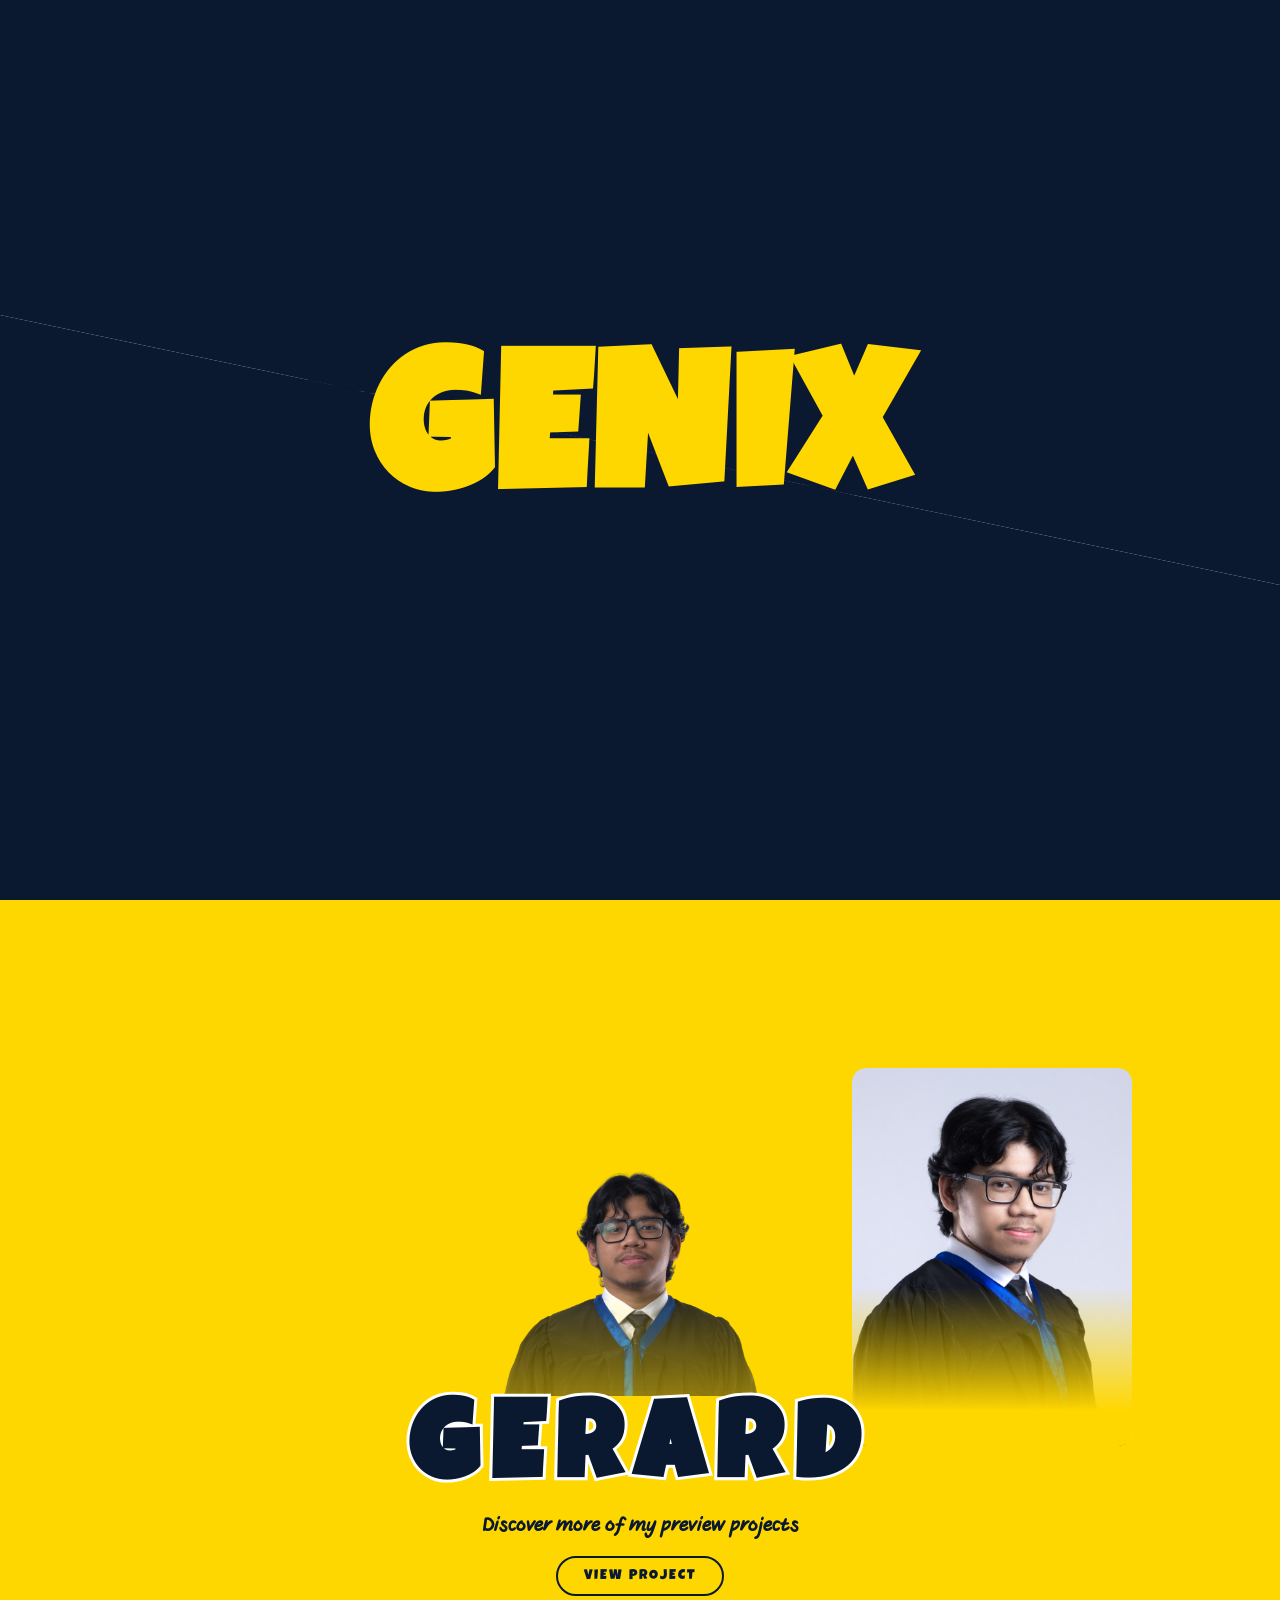
==== commit 5f4190fa: "Center the Gerard stage, blend About colors into Gerard, and quiet the music. Co-authored-by: Cursor" ====
--- a/index.html
+++ b/index.html
@@ -173,12 +173,13 @@
         <div class="gerard-showcase">
             <div class="gerard-stage">
                 <article class="gerard-card gerard-card--left">
-                    <img src="assets/images/MoonKnight.jpg" alt="Preview left">
+                    <video class="gerard-media" autoplay loop muted playsinline>
+                        <source src="assets/videos/Digital Storytellin Animatic.mp4" type="video/mp4">
+                    </video>
                     <span class="gerard-card-fade"></span>
                 </article>
                 <article class="gerard-card gerard-card--center">
                     <img src="assets/images/Pic2-Photoroom.png" alt="Preview center">
-                    <span class="gerard-card-fade"></span>
                 </article>
                 <article class="gerard-card gerard-card--right">
                     <img src="assets/images/Grad.jpg" alt="Preview right">
--- a/css/Portfolio.css
+++ b/css/Portfolio.css
@@ -5,7 +5,13 @@
 }
 
 body {
-    background-color: #f4f4f4; 
+    --about-a: #f4f4f4;
+    --about-b: #f4f4f4;
+    --gerard-bg: #FFD700;
+    --gerard-fade: #FFD700;
+    background-color: var(--about-b);
+    background-image: linear-gradient(180deg, var(--about-a) 0%, var(--about-b) 100%);
+    background-attachment: fixed;
     color: #0A192F; 
     font-family: 'Gveret Levin', cursive;
     overflow-x: hidden;
@@ -71,13 +77,15 @@
     flex-direction: column;
     justify-content: center; 
     gap: 15px; 
-    height: auto; 
+    height: auto;
+    pointer-events: auto;
 }
 
 .acc-item { 
     display: flex; 
     flex-direction: column; 
-    flex: 0 0 auto; 
+    flex: 0 0 auto;
+    cursor: pointer;
 }
 /* The Titles (Inactive state by default - hollow text) */
 .acc-title {
@@ -229,7 +237,7 @@
 .zoom-container {
     height: 100vh;
     width: 100vw;
-    background-color: transparent;
+    background-color: var(--gerard-bg);
     position: relative;
     overflow: hidden;
     display: flex;
@@ -246,14 +254,16 @@
     flex-direction: column;
     align-items: center;
     justify-content: center;
+    transform: translateY(-6vh);
 }
 
 .gerard-stage {
     position: relative;
-    display: flex;
-    justify-content: center;
-    align-items: flex-end;
-    gap: 1.4vw;
+    display: grid;
+    grid-template-columns: minmax(0, 1fr) auto minmax(0, 1fr);
+    align-items: center;
+    column-gap: 1.6vw;
+    width: min(94vw, 1280px);
     z-index: 1;
 }
 
@@ -267,7 +277,9 @@
     border-radius: 14px;
 }
 
-.gerard-card img {
+.gerard-card img,
+.gerard-card video,
+.gerard-media {
     display: block;
     width: 100%;
     height: 100%;
@@ -281,7 +293,7 @@
     right: 0;
     bottom: 0;
     height: 42%;
-    background: linear-gradient(to bottom, rgba(255, 215, 0, 0) 0%, #FFD700 78%, #FFD700 100%);
+    background: linear-gradient(to bottom, transparent 0%, var(--gerard-fade) 78%, var(--gerard-fade) 100%);
     pointer-events: none;
     z-index: 2;
 }
@@ -289,22 +301,49 @@
 .gerard-card--left,
 .gerard-card--right {
     width: 22vw;
-    height: 40vh;
+    max-width: 280px;
+    height: 42vh;
     z-index: 1;
+    margin: 0;
+}
+
+.gerard-card--left {
+    grid-column: 1;
+    justify-self: end;
+}
+
+.gerard-card--right {
+    grid-column: 3;
+    justify-self: start;
 }
 
 .gerard-card--center {
-    width: 26vw;
-    height: 50vh;
+    grid-column: 2;
+    justify-self: center;
+    width: auto;
+    height: 58vh;
+    max-width: 30vw;
+    z-index: 2;
+    margin: 0;
+    overflow: visible;
+    background: transparent;
+}
+
+.gerard-card--center img {
+    width: auto;
+    height: 58vh;
+    max-width: 30vw;
+    object-fit: contain;
+    border-radius: 0;
+    -webkit-mask-image: linear-gradient(to bottom, #000 55%, rgba(0, 0, 0, 0.35) 82%, transparent 100%);
+    mask-image: linear-gradient(to bottom, #000 55%, rgba(0, 0, 0, 0.35) 82%, transparent 100%);
+}
+
+.gerard-caption {
+    position: relative;
+    margin-top: -12vh;
+    text-align: center;
     z-index: 3;
-    margin-bottom: 4.5vh;
-}
-
-.gerard-caption {
-    position: relative;
-    margin-top: -11vh;
-    text-align: center;
-    z-index: 5;
     width: min(90vw, 920px);
     pointer-events: none;
 }
@@ -316,6 +355,8 @@
     letter-spacing: 0.12em;
     line-height: 0.85;
     margin: 0;
+    -webkit-text-stroke: 6px #FFFFFF;
+    paint-order: stroke fill;
 }
 
 .gerard-tagline {
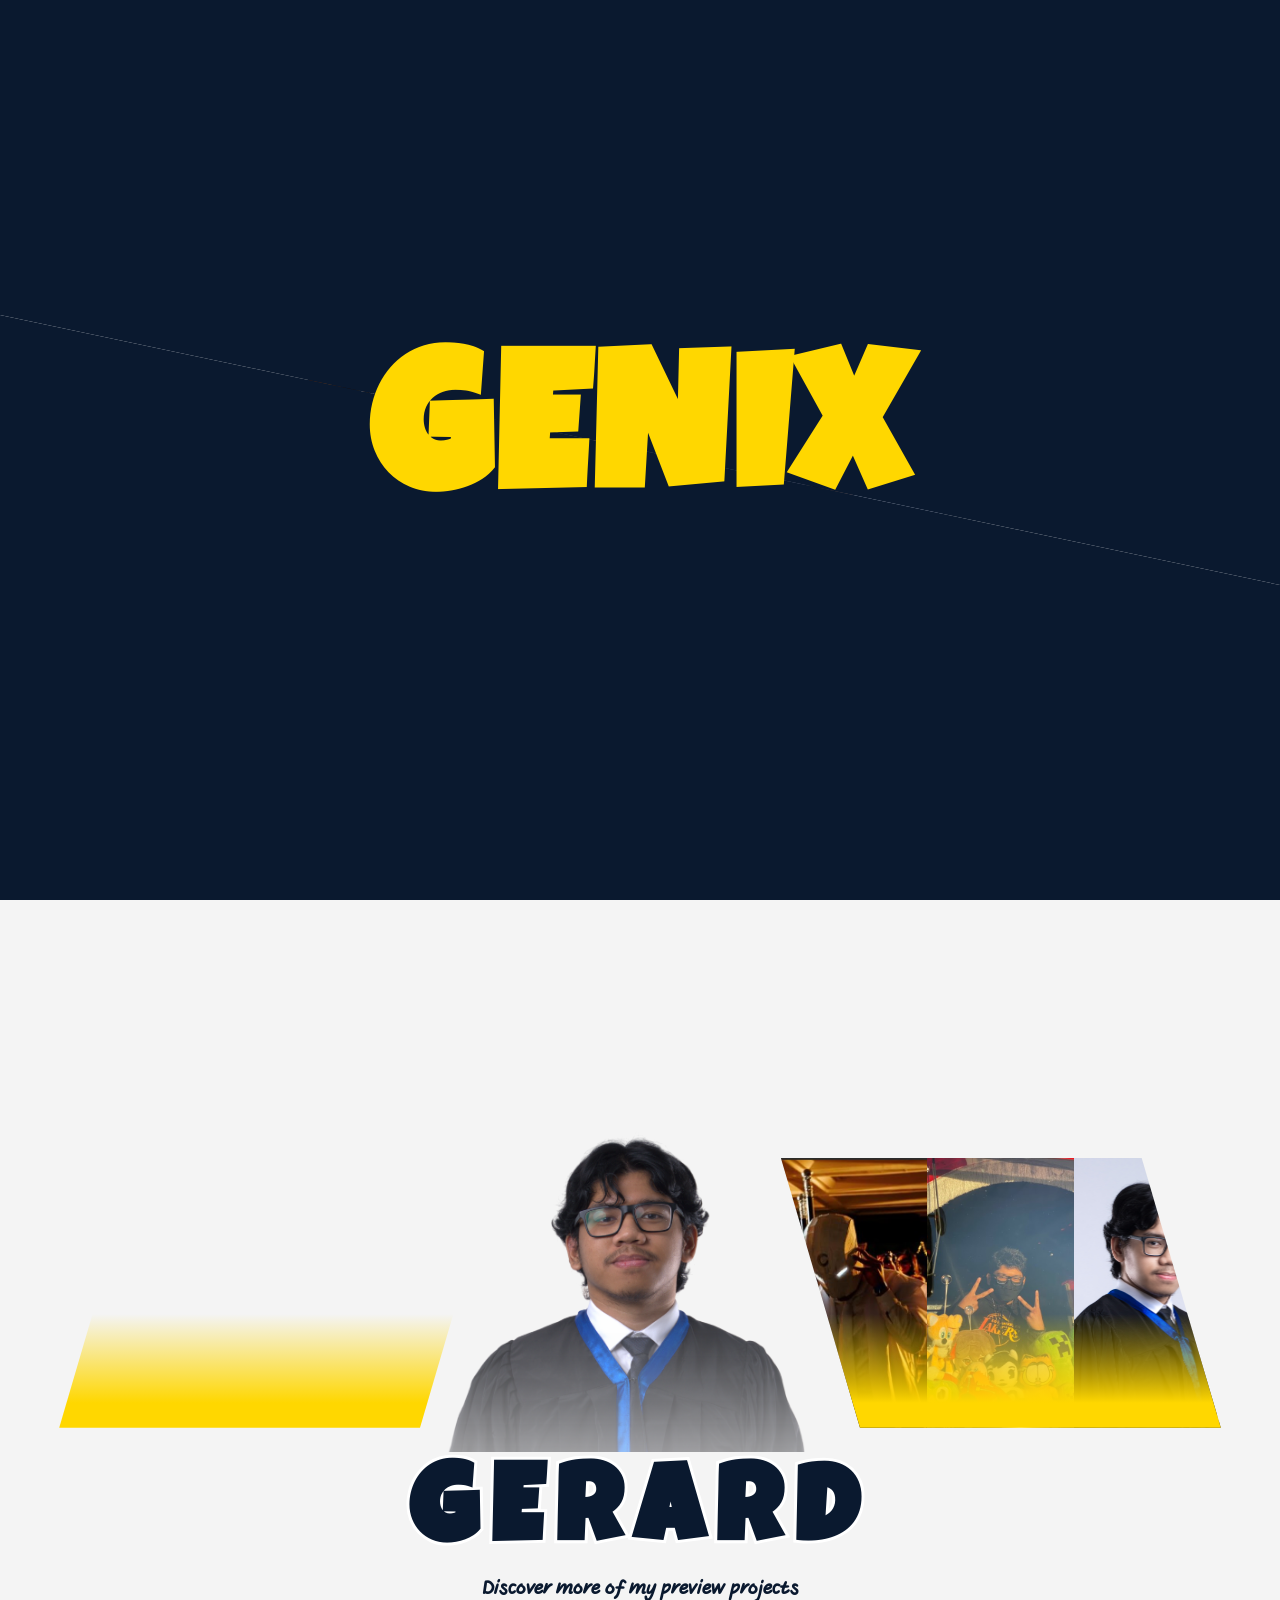
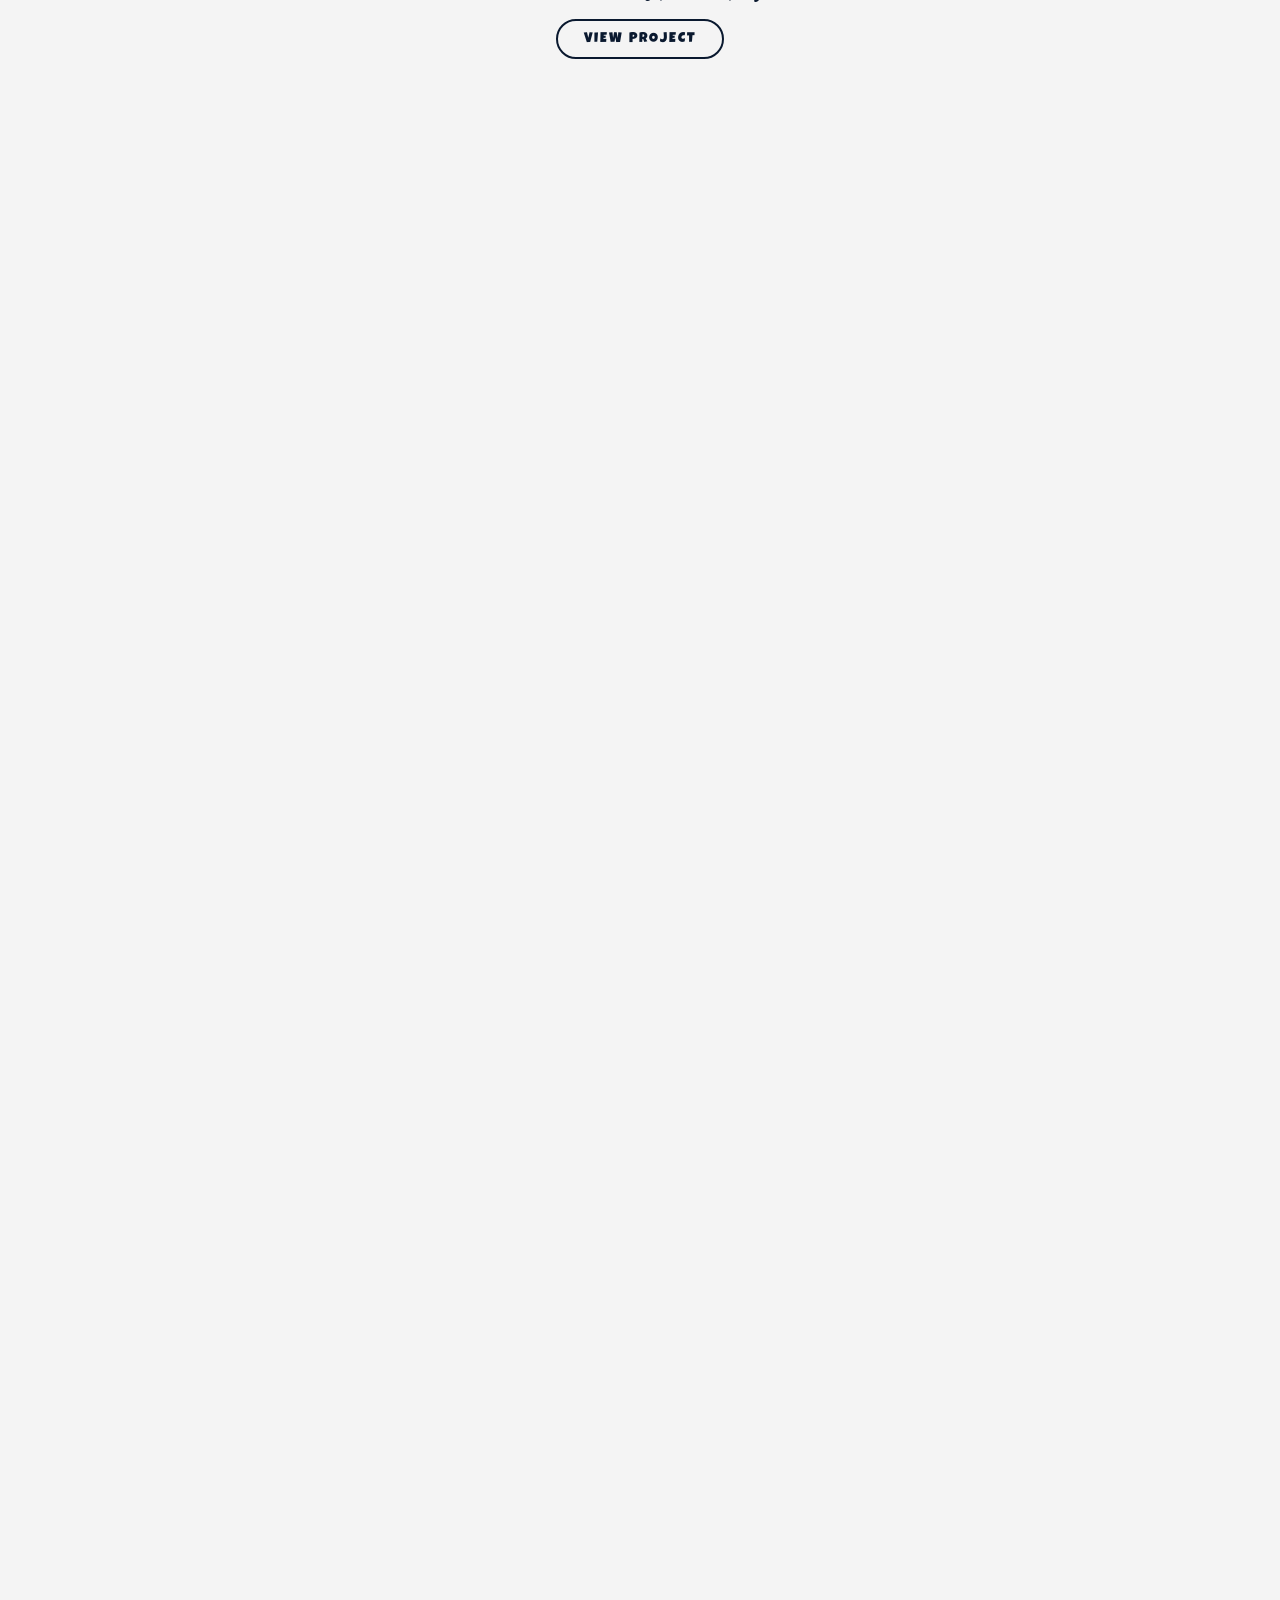
==== commit fae32c0a: "Shape Gerard side media as mirrored parallelograms with a row of three images. Co-authored-by: Curso" ====
--- a/index.html
+++ b/index.html
@@ -182,7 +182,11 @@
                     <img src="assets/images/Pic2-Photoroom.png" alt="Preview center">
                 </article>
                 <article class="gerard-card gerard-card--right">
-                    <img src="assets/images/Grad.jpg" alt="Preview right">
+                    <div class="gerard-triptych">
+                        <img src="assets/images/MoonKnight.jpg" alt="Preview right 1">
+                        <img src="assets/images/PlushPeace.jpg" alt="Preview right 2">
+                        <img src="assets/images/Grad.jpg" alt="Preview right 3">
+                    </div>
                     <span class="gerard-card-fade"></span>
                 </article>
             </div>
--- a/css/Portfolio.css
+++ b/css/Portfolio.css
@@ -5,13 +5,8 @@
 }
 
 body {
-    --about-a: #f4f4f4;
-    --about-b: #f4f4f4;
-    --gerard-bg: #FFD700;
     --gerard-fade: #FFD700;
-    background-color: var(--about-b);
-    background-image: linear-gradient(180deg, var(--about-a) 0%, var(--about-b) 100%);
-    background-attachment: fixed;
+    background-color: #f4f4f4;
     color: #0A192F; 
     font-family: 'Gveret Levin', cursive;
     overflow-x: hidden;
@@ -237,7 +232,7 @@
 .zoom-container {
     height: 100vh;
     width: 100vw;
-    background-color: var(--gerard-bg);
+    background-color: transparent;
     position: relative;
     overflow: hidden;
     display: flex;
@@ -259,11 +254,11 @@
 
 .gerard-stage {
     position: relative;
-    display: grid;
-    grid-template-columns: minmax(0, 1fr) auto minmax(0, 1fr);
+    display: flex;
+    justify-content: center;
     align-items: center;
-    column-gap: 1.6vw;
-    width: min(94vw, 1280px);
+    gap: 0;
+    width: auto;
     z-index: 1;
 }
 
@@ -300,29 +295,47 @@
 
 .gerard-card--left,
 .gerard-card--right {
-    width: 22vw;
-    max-width: 280px;
-    height: 42vh;
+    width: min(36vw, 440px);
+    height: min(22vw, 270px);
+    max-width: none;
     z-index: 1;
-    margin: 0;
+    margin: 8vh 0 0;
+    border-radius: 0;
+    overflow: hidden;
 }
 
 .gerard-card--left {
-    grid-column: 1;
-    justify-self: end;
+    margin-right: -10vw;
+    transform: none;
+    clip-path: polygon(18% 0, 100% 0, 82% 100%, 0 100%);
 }
 
 .gerard-card--right {
-    grid-column: 3;
-    justify-self: start;
+    margin-left: -10vw;
+    transform: none;
+    clip-path: polygon(0 0, 82% 0, 100% 100%, 18% 100%);
+}
+
+.gerard-triptych {
+    display: flex;
+    flex-direction: row;
+    width: 100%;
+    height: 100%;
+}
+
+.gerard-triptych img {
+    flex: 1 1 0;
+    width: 0;
+    min-width: 0;
+    height: 100%;
+    object-fit: cover;
+    border-radius: 0;
 }
 
 .gerard-card--center {
-    grid-column: 2;
-    justify-self: center;
     width: auto;
-    height: 58vh;
-    max-width: 30vw;
+    height: 72vh;
+    max-width: 42vw;
     z-index: 2;
     margin: 0;
     overflow: visible;
@@ -331,8 +344,8 @@
 
 .gerard-card--center img {
     width: auto;
-    height: 58vh;
-    max-width: 30vw;
+    height: 72vh;
+    max-width: 42vw;
     object-fit: contain;
     border-radius: 0;
     -webkit-mask-image: linear-gradient(to bottom, #000 55%, rgba(0, 0, 0, 0.35) 82%, transparent 100%);
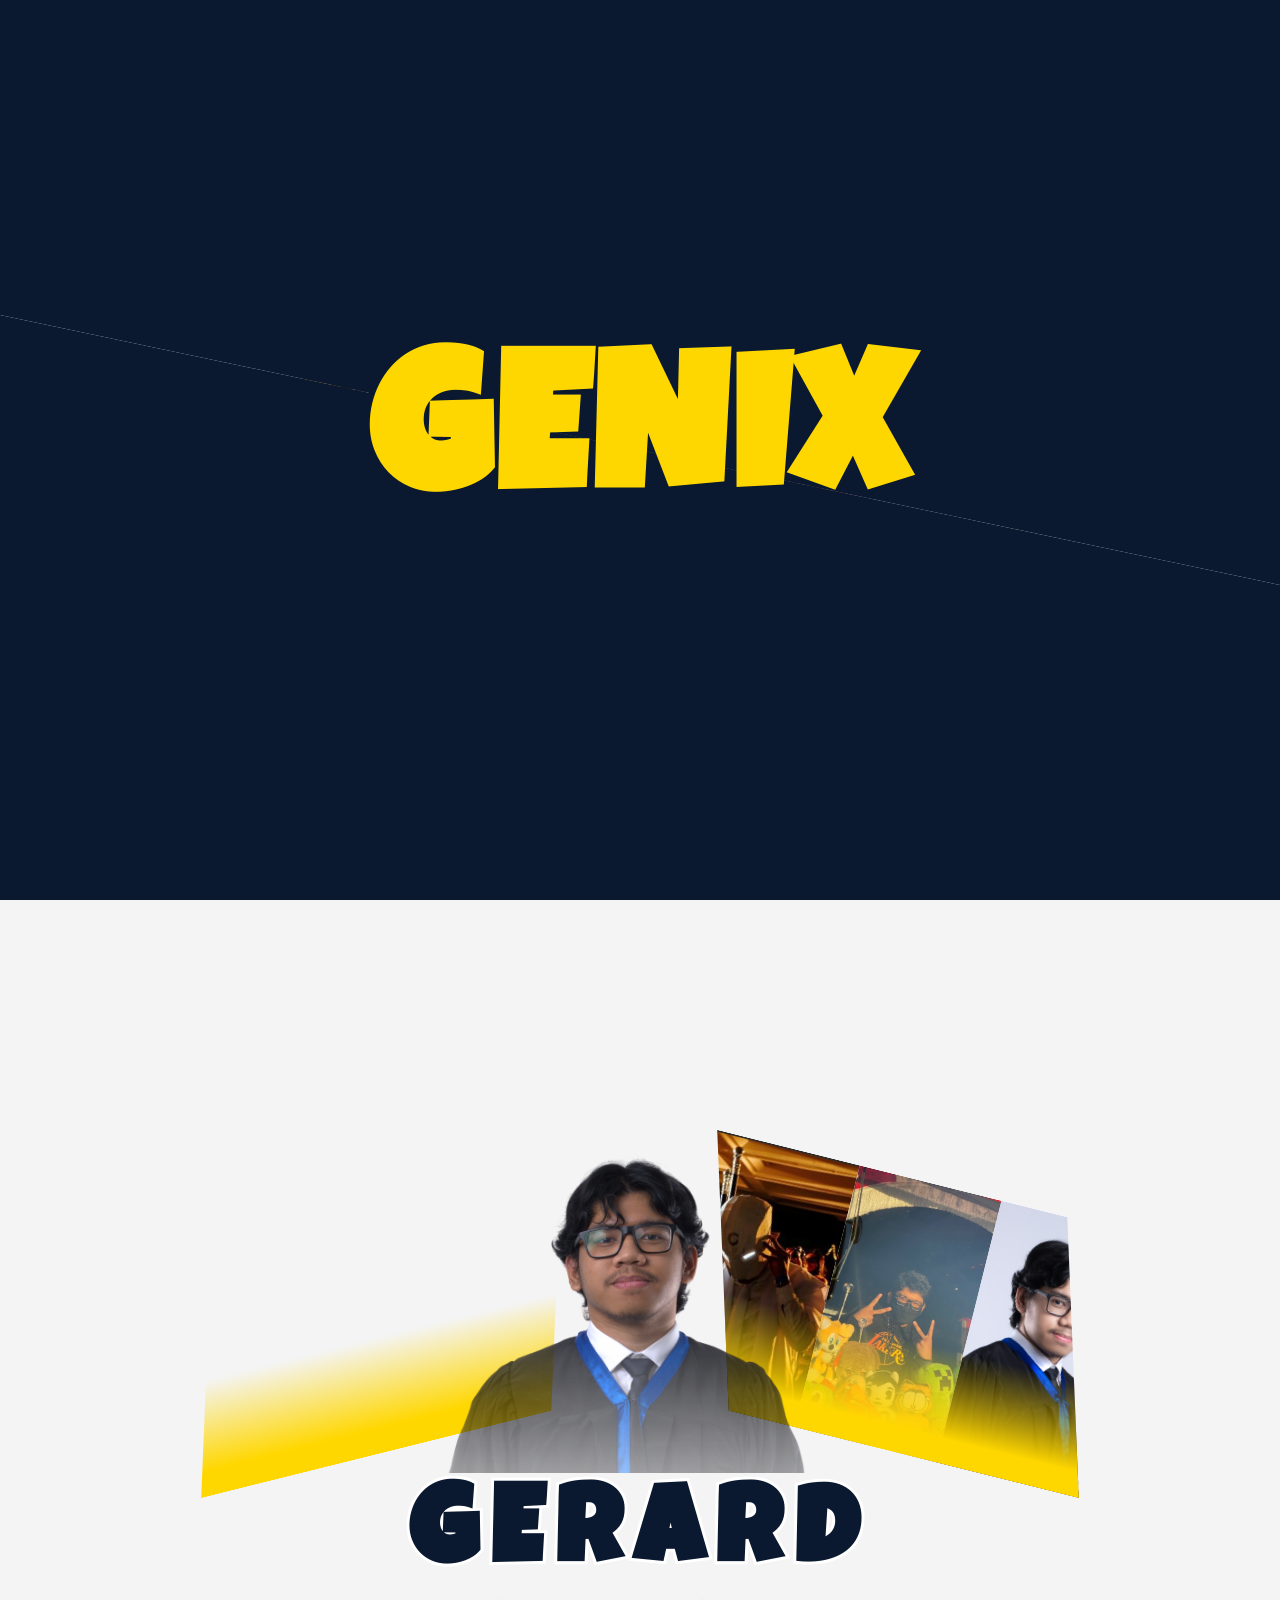
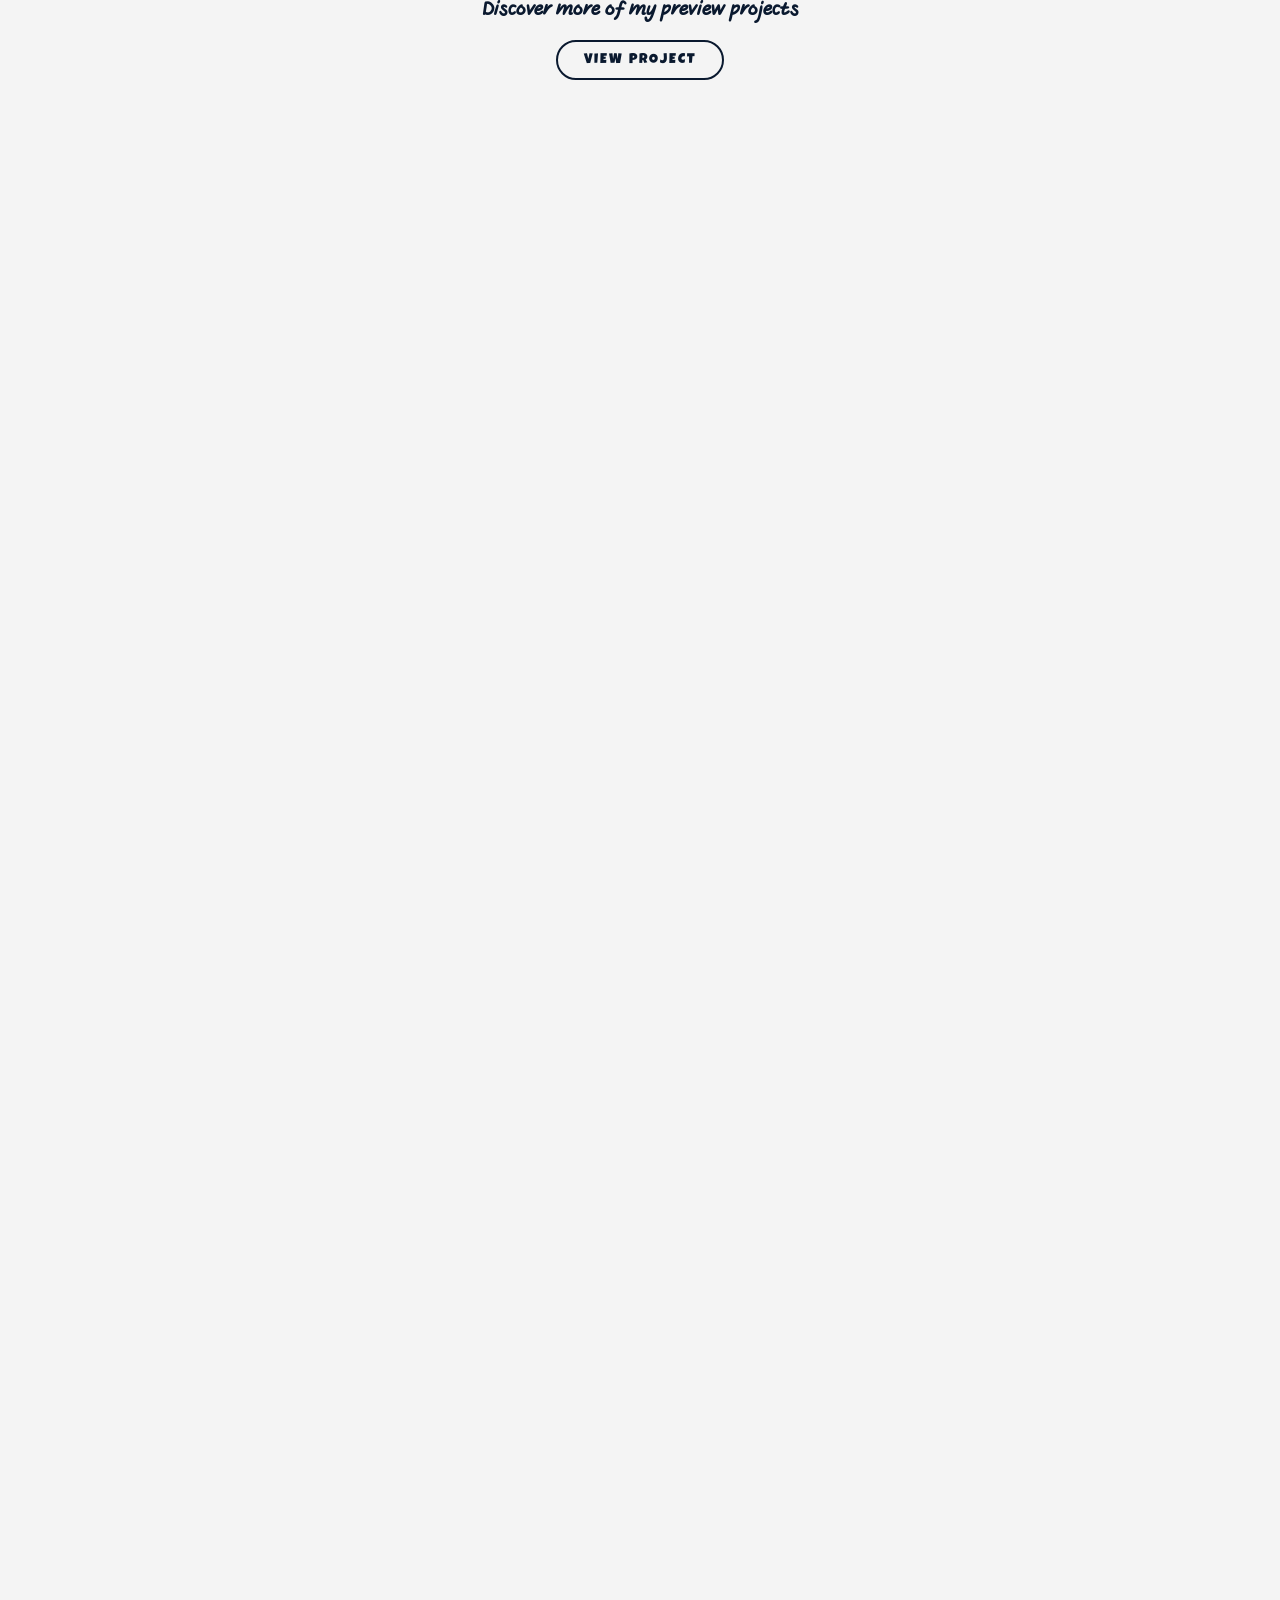
==== commit 7641d93b: "Reveal Case Study through random page windows and expand triptych photos on hover. Co-authored-by: C" ====
--- a/index.html
+++ b/index.html
@@ -1,4 +1,4 @@
-<!DOCTYPE html>
+w<!DOCTYPE html>
 <html lang="en">
 <head>
     <meta charset="UTF-8">
@@ -497,6 +497,12 @@
         </div>
     </div>
 
+    <svg class="case-reveal-svg" aria-hidden="true">
+        <defs>
+            <clipPath id="caseRevealClip" clipPathUnits="objectBoundingBox"></clipPath>
+        </defs>
+    </svg>
+
     <script src="https://cdnjs.cloudflare.com/ajax/libs/gsap/3.12.2/gsap.min.js"></script>
     <script src="https://cdnjs.cloudflare.com/ajax/libs/gsap/3.12.2/ScrollTrigger.min.js"></script>
     <script src="js/Portfolio.js"></script>
--- a/css/Portfolio.css
+++ b/css/Portfolio.css
@@ -305,15 +305,21 @@
 }
 
 .gerard-card--left {
-    margin-right: -10vw;
-    transform: none;
+    margin-right: -18vw;
+    transform: rotate(-14deg);
     clip-path: polygon(18% 0, 100% 0, 82% 100%, 0 100%);
 }
 
 .gerard-card--right {
-    margin-left: -10vw;
-    transform: none;
+    margin-left: -18vw;
+    transform: rotate(14deg);
     clip-path: polygon(0 0, 82% 0, 100% 100%, 18% 100%);
+}
+
+.gerard-card--right:has(.gerard-triptych img:hover) {
+    overflow: visible;
+    clip-path: none;
+    z-index: 8;
 }
 
 .gerard-triptych {
@@ -330,6 +336,16 @@
     height: 100%;
     object-fit: cover;
     border-radius: 0;
+    cursor: pointer;
+    transition: flex 0.45s ease, min-width 0.45s ease, width 0.45s ease, transform 0.45s ease;
+}
+
+.gerard-triptych img:hover {
+    flex: 0 0 36vw;
+    min-width: 36vw;
+    width: 36vw;
+    z-index: 9;
+    transform: translateX(10%);
 }
 
 .gerard-card--center {
@@ -394,10 +410,14 @@
     cursor: pointer;
 }
 
-/* ==========================================
-   PAGE 4: SELECTED WORKS (Edge Studio Style)
-   ========================================== */
-   .content-section {
+.case-reveal-svg {
+    position: absolute;
+    width: 0;
+    height: 0;
+    overflow: hidden;
+}
+
+.content-section {
     position: fixed;
     top: 0; left: 0;
     width: 100vw; height: 100vh;
@@ -407,10 +427,12 @@
     display: flex;
     flex-direction: column;
     z-index: 7;
-    opacity: 0;
-    visibility: hidden; 
-    transform: scale(0.9);
-    pointer-events: none; /* NEW: Stops the invisible wall from breaking your scroll! */
+    opacity: 1;
+    visibility: visible;
+    transform: none;
+    clip-path: url(#caseRevealClip);
+    -webkit-clip-path: url(#caseRevealClip);
+    pointer-events: none;
 }
 
 .works-header {
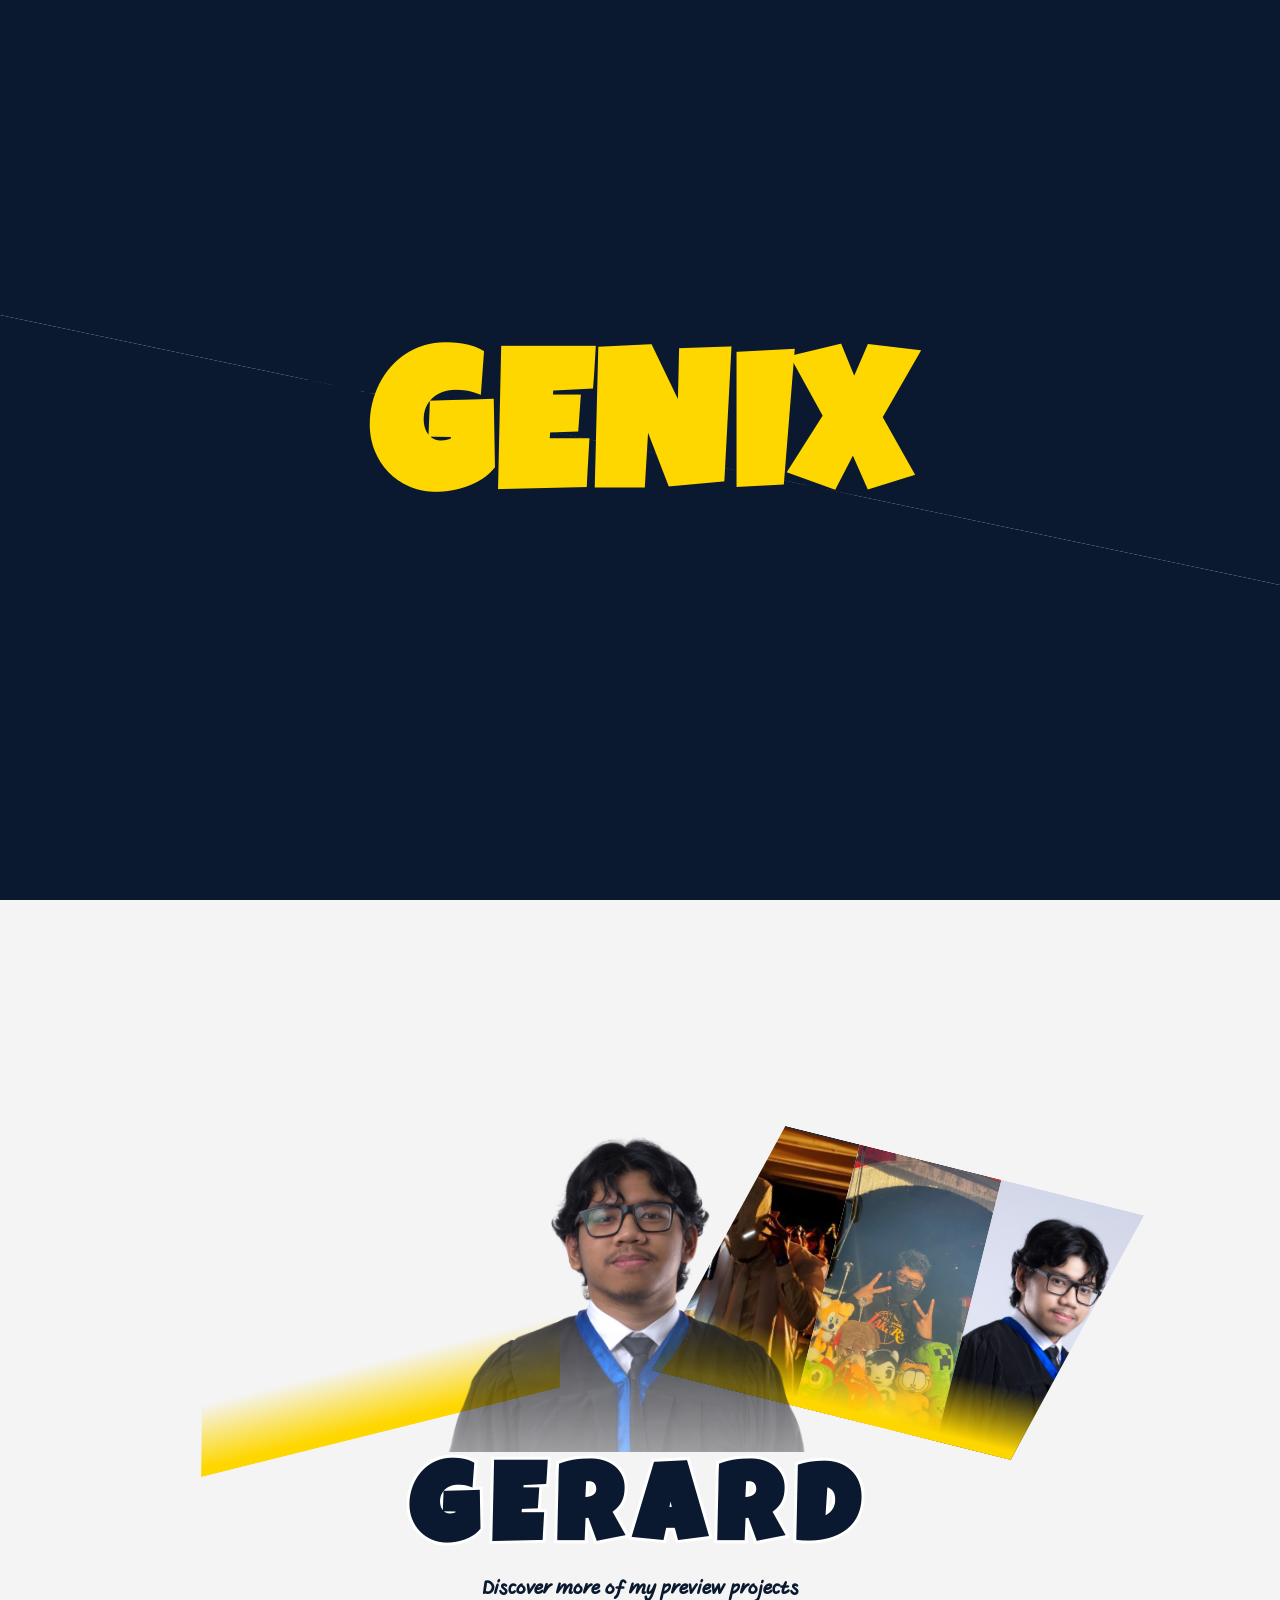
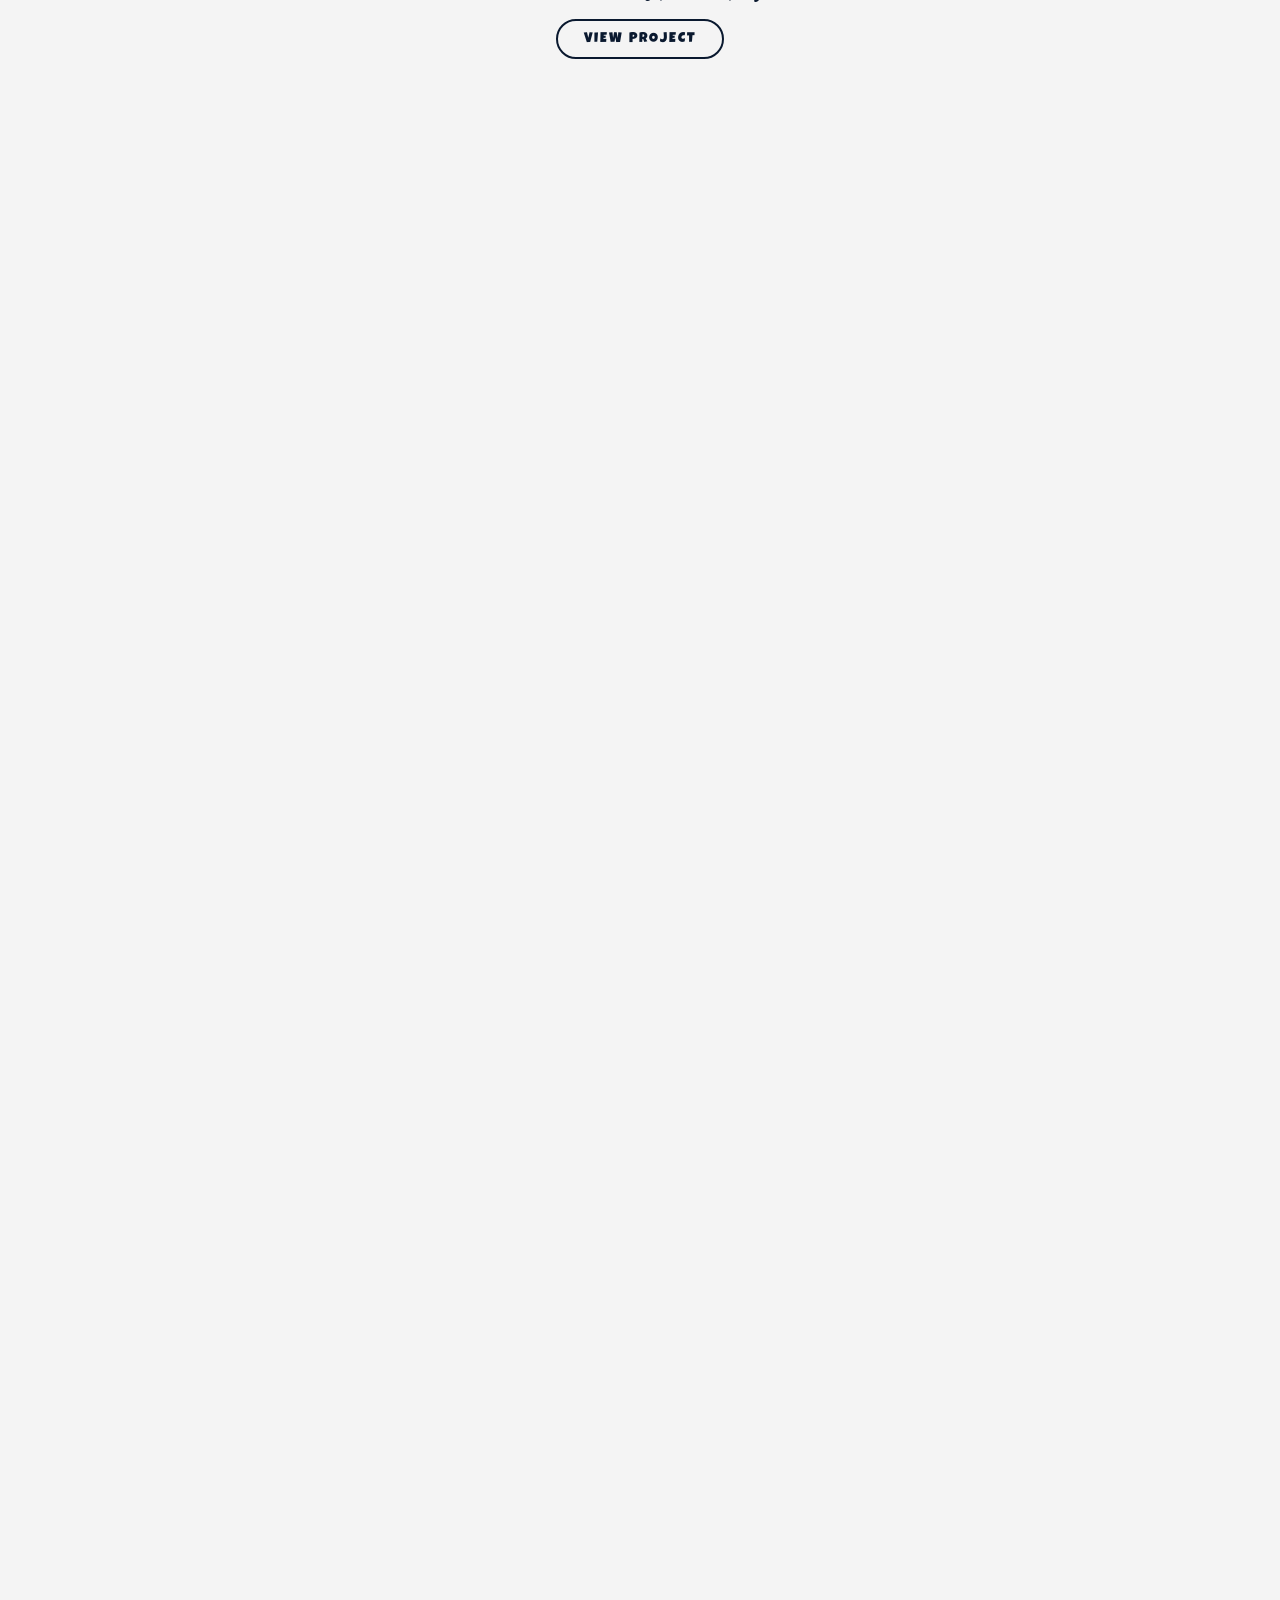
==== commit f7ed0a59: "Fix favicon and Home typo, stack Gerard portrait above side media, and outline glitch boxes. Co-auth" ====
--- a/index.html
+++ b/index.html
@@ -1,10 +1,11 @@
-w<!DOCTYPE html>
+<!DOCTYPE html>
 <html lang="en">
 <head>
     <meta charset="UTF-8">
     <meta name="viewport" content="width=device-width, initial-scale=1.0">
     <title>Gerard Matthew | Portfolio</title>
     <link rel="icon" type="image/png" href="assets/images/Logo.png">
+    <link rel="shortcut icon" type="image/png" href="assets/images/Logo.png">
     
     <link rel="preconnect" href="https://fonts.googleapis.com">
     <link rel="preconnect" href="https://fonts.gstatic.com" crossorigin>
@@ -502,6 +503,7 @@
             <clipPath id="caseRevealClip" clipPathUnits="objectBoundingBox"></clipPath>
         </defs>
     </svg>
+    <svg class="glitch-outlines" viewBox="0 0 1 1" preserveAspectRatio="none" aria-hidden="true"></svg>
 
     <script src="https://cdnjs.cloudflare.com/ajax/libs/gsap/3.12.2/gsap.min.js"></script>
     <script src="https://cdnjs.cloudflare.com/ajax/libs/gsap/3.12.2/ScrollTrigger.min.js"></script>
--- a/css/Portfolio.css
+++ b/css/Portfolio.css
@@ -260,6 +260,7 @@
     gap: 0;
     width: auto;
     z-index: 1;
+    isolation: isolate;
 }
 
 .gerard-card {
@@ -287,8 +288,8 @@
     left: 0;
     right: 0;
     bottom: 0;
-    height: 42%;
-    background: linear-gradient(to bottom, transparent 0%, var(--gerard-fade) 78%, var(--gerard-fade) 100%);
+    height: 26%;
+    background: linear-gradient(to bottom, transparent 0%, var(--gerard-fade) 88%, var(--gerard-fade) 100%);
     pointer-events: none;
     z-index: 2;
 }
@@ -302,24 +303,17 @@
     margin: 8vh 0 0;
     border-radius: 0;
     overflow: hidden;
+    clip-path: polygon(16% 0, 100% 0, 84% 100%, 0 100%);
 }
 
 .gerard-card--left {
     margin-right: -18vw;
     transform: rotate(-14deg);
-    clip-path: polygon(18% 0, 100% 0, 82% 100%, 0 100%);
 }
 
 .gerard-card--right {
     margin-left: -18vw;
     transform: rotate(14deg);
-    clip-path: polygon(0 0, 82% 0, 100% 100%, 18% 100%);
-}
-
-.gerard-card--right:has(.gerard-triptych img:hover) {
-    overflow: visible;
-    clip-path: none;
-    z-index: 8;
 }
 
 .gerard-triptych {
@@ -337,25 +331,32 @@
     object-fit: cover;
     border-radius: 0;
     cursor: pointer;
-    transition: flex 0.45s ease, min-width 0.45s ease, width 0.45s ease, transform 0.45s ease;
+    opacity: 1;
+    transition: flex 0.9s cubic-bezier(0.22, 1, 0.36, 1), min-width 0.9s cubic-bezier(0.22, 1, 0.36, 1), opacity 0.7s ease;
+}
+
+.gerard-triptych:hover img {
+    flex: 0.001 1 0;
+    min-width: 0;
+    opacity: 0;
 }
 
 .gerard-triptych img:hover {
-    flex: 0 0 36vw;
-    min-width: 36vw;
-    width: 36vw;
-    z-index: 9;
-    transform: translateX(10%);
+    flex: 1 1 100%;
+    min-width: 100%;
+    width: 100%;
+    opacity: 1;
 }
 
 .gerard-card--center {
     width: auto;
     height: 72vh;
     max-width: 42vw;
-    z-index: 2;
+    z-index: 10;
     margin: 0;
     overflow: visible;
     background: transparent;
+    position: relative;
 }
 
 .gerard-card--center img {
@@ -415,6 +416,22 @@
     width: 0;
     height: 0;
     overflow: hidden;
+}
+
+.glitch-outlines {
+    position: fixed;
+    inset: 0;
+    width: 100vw;
+    height: 100vh;
+    z-index: 8;
+    pointer-events: none;
+    overflow: hidden;
+}
+
+.glitch-outlines line {
+    stroke: rgba(10, 25, 47, 0.45);
+    stroke-width: 0.0022;
+    fill: none;
 }
 
 .content-section {
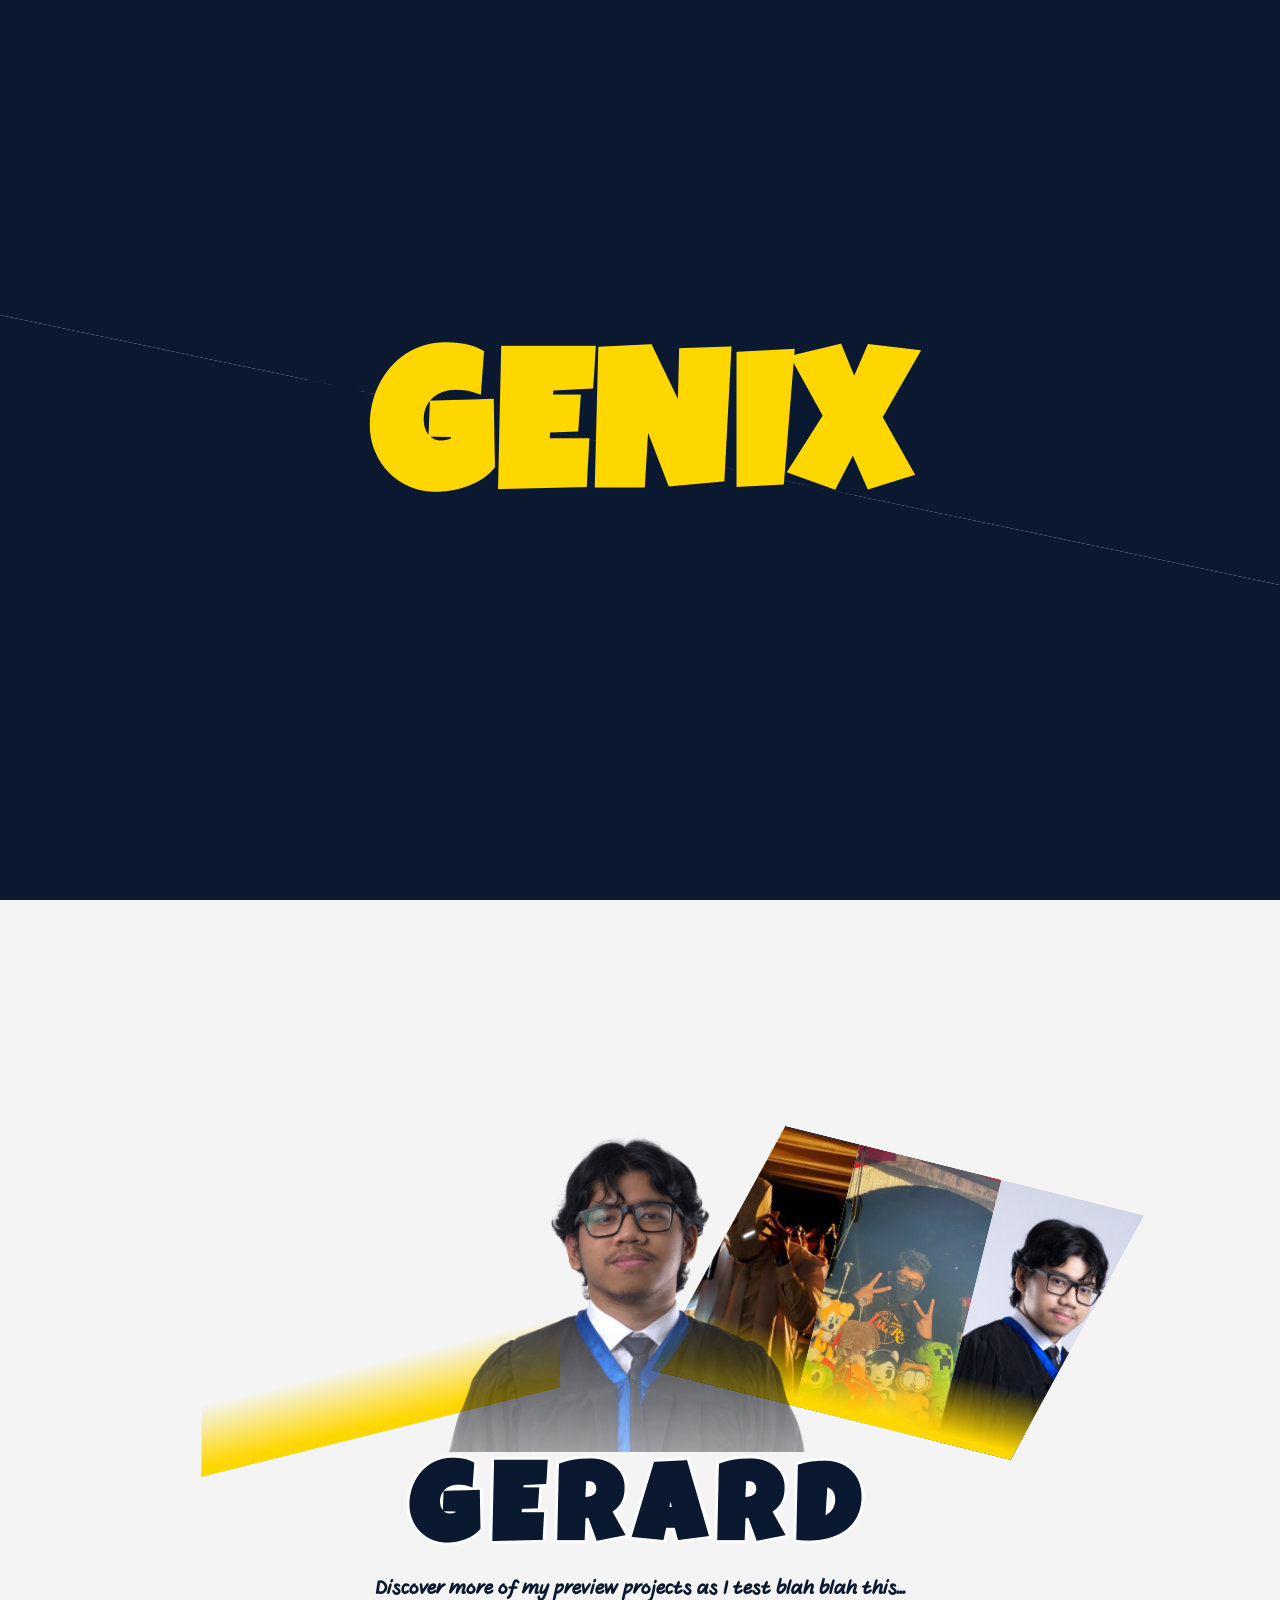
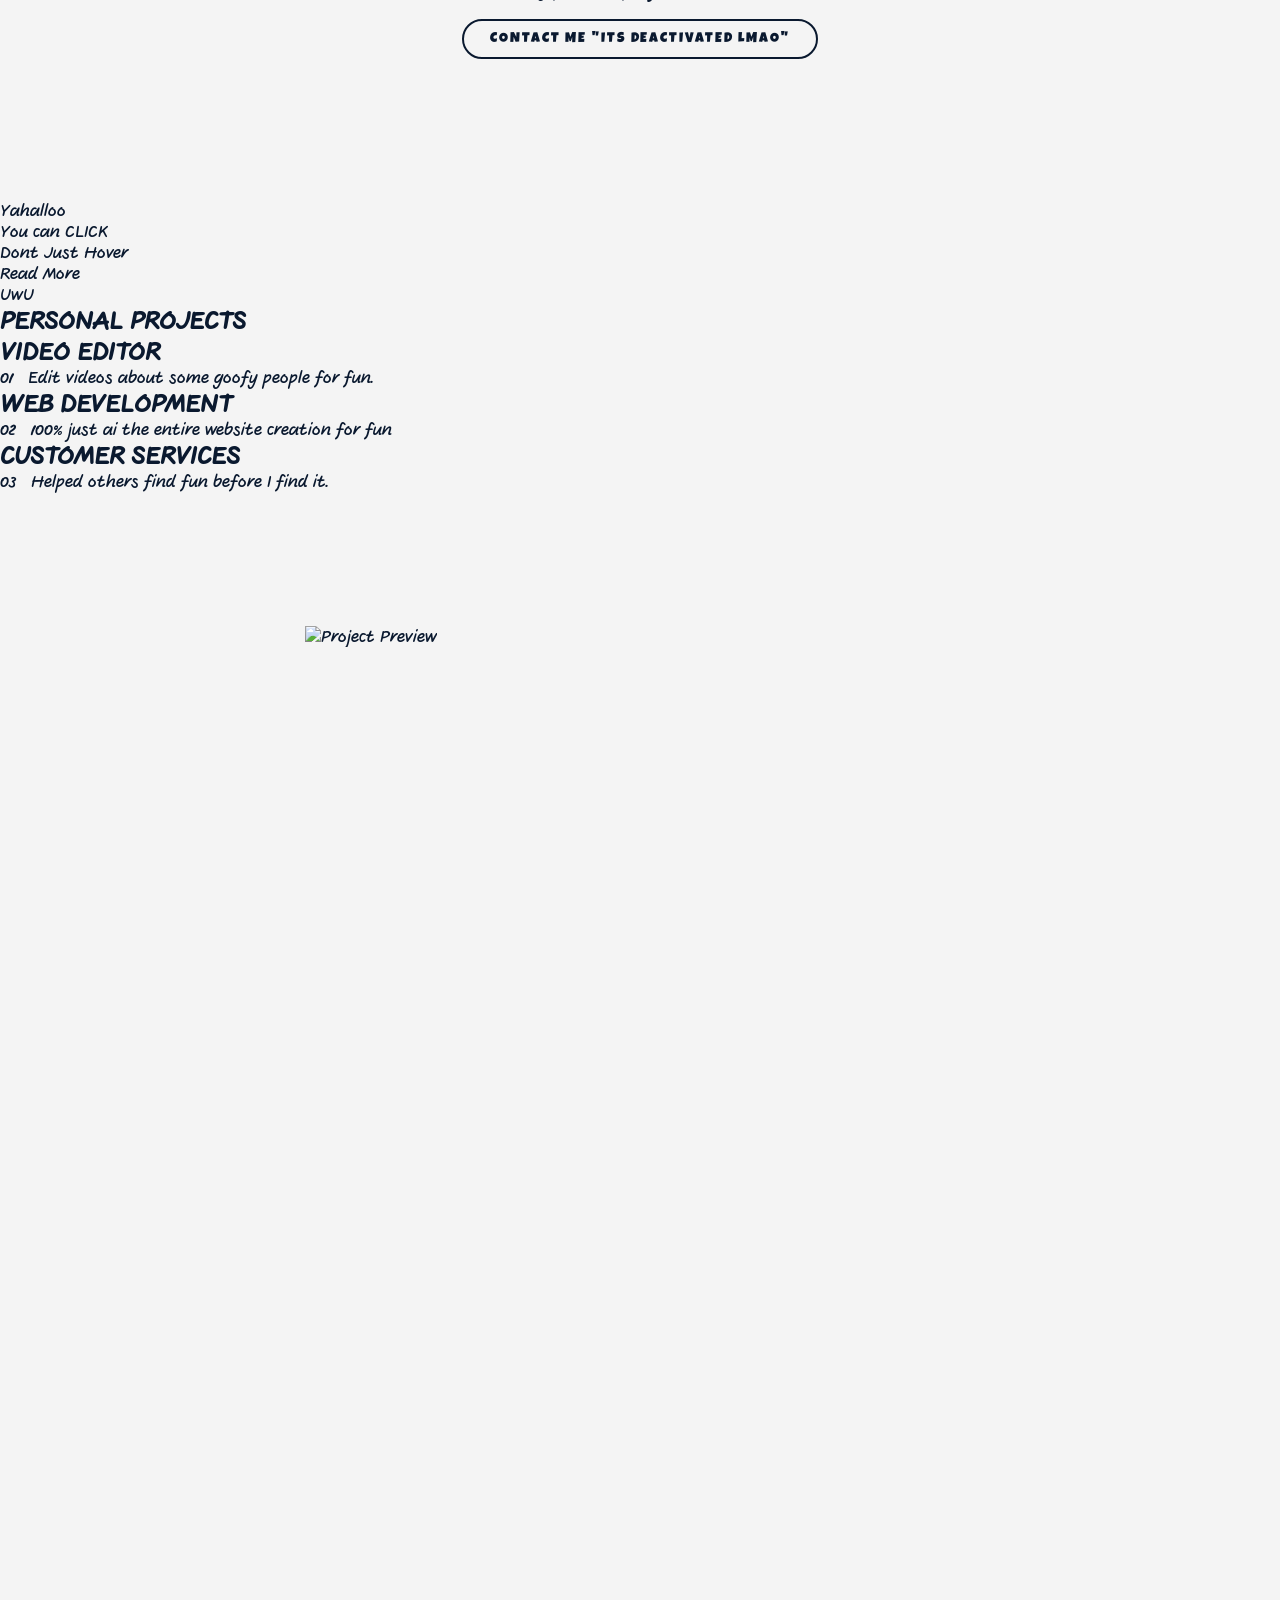
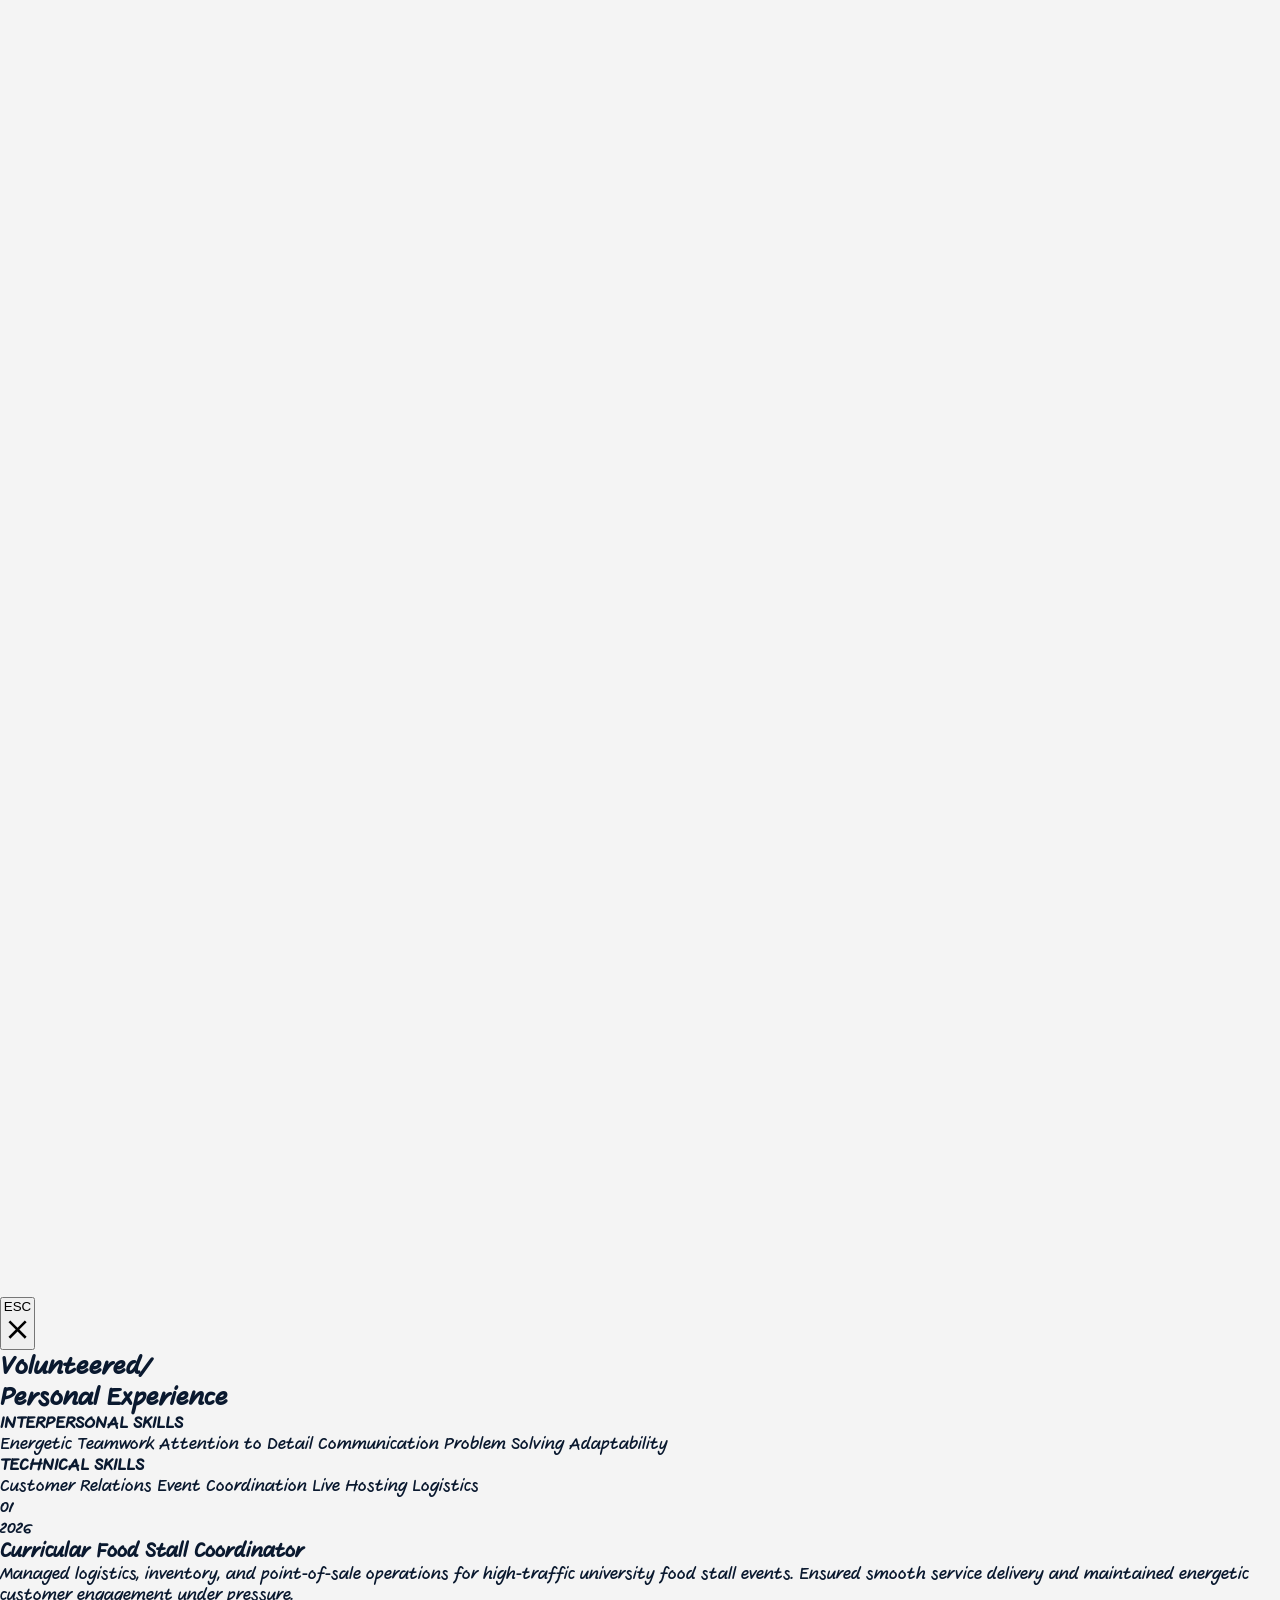
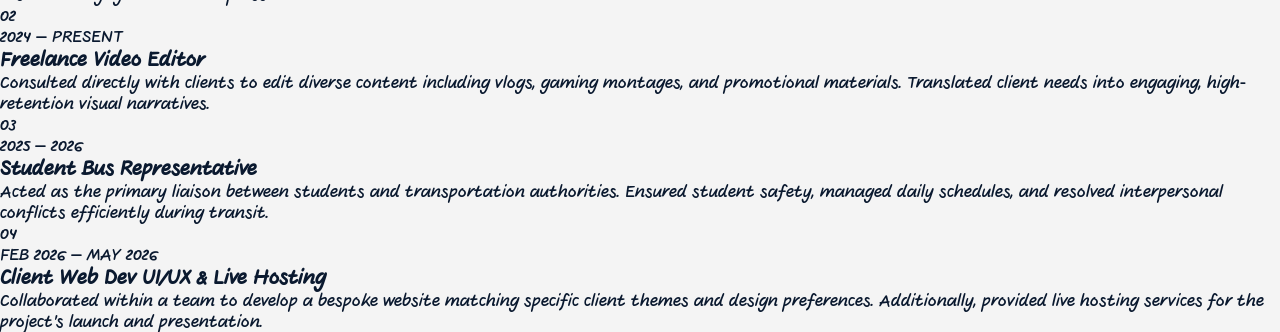
==== commit 893e2a52: "Updated Changes so far ig" ====
--- a/index.html
+++ b/index.html
@@ -3,9 +3,10 @@
 <head>
     <meta charset="UTF-8">
     <meta name="viewport" content="width=device-width, initial-scale=1.0">
-    <title>Gerard Matthew | Portfolio</title>
+    <title>GMF | PORTFOLIO</title>
     <link rel="icon" type="image/png" href="assets/images/Logo.png">
     <link rel="shortcut icon" type="image/png" href="assets/images/Logo.png">
+    <link rel="apple-touch-icon" href="assets/images/Logo.png">
     
     <link rel="preconnect" href="https://fonts.googleapis.com">
     <link rel="preconnect" href="https://fonts.gstatic.com" crossorigin>
@@ -194,210 +195,49 @@
 
             <div class="gerard-caption">
                 <h2 class="gerard-wordmark">GERARD</h2>
-                <p class="gerard-tagline">Discover more of my preview projects</p>
-                <button type="button" class="gerard-cta">View Project</button>
+                <p class="gerard-tagline">Discover more of my preview projects as I test blah blah this...</p>
+                <button type="button" class="gerard-cta">Contact Me "its deactivated lmao"</button>
             </div>
         </div>
     </section>
     
-    <section class="content-section" id="selected-works">
-        <div class="works-header">
-            <h2 class="edge-title">Case Study School Works</h2>
-            <p class="edge-sub">Browse Through some of my works I've made in my Uni.</p>
-        </div>
-        <div class="carousel-wrapper">
-            <div class="carousel-track" id="track">
-                
-                <div class="edge-card">
-                    <div class="edge-img-box">
-                        <video class="edge-media" loop muted playsinline autoplay onclick="window.open('https://youtu.be/5WJJPNMPipY', '_blank')" style="cursor: pointer;"><source src="assets/videos/MarvelRival A1.mp4" type="video/mp4"></video>
-                        <div class="edge-tags">
-                            <span>VS Studio</span>
-                            <span>Backend</span>
-                            <span>Web Design</span>
-                        </div>
-                    </div>
-                    <div class="edge-info">
-                        <span class="edge-date">JAN 2026</span>
-                        <h3>Marvel Rivals Website</h3>
-                        <p>Fully working backend website which is a recreation of my own design for the offical Marvel Rivals website.</p>
-                        <a href="https://gerivalsassessment.onrender.com/Rivals.html" target="_blank" class="edge-btn">View full project ➔</a>
-                    </div>
-                </div>
-
-                <div class="edge-card">
-                    <div class="edge-img-box">
-                        <video class="edge-media" loop muted playsinline autoplay onclick="window.open('https://youtu.be/aUHNDErglM8', '_blank')" style="cursor: pointer;"><source src="assets/videos/MachineLearning Assesment 1 (2).mp4" type="video/mp4"></video>
-                        <div class="edge-tags">
-                            <span>MACHINE LEARNING</span>
-                            <span>GRADIO MODELING</span>
-                            <span>DOCUMENTATION</span>
-                        </div>
-                    </div>
-                    <div class="edge-info">
-                        <span class="edge-date">JAN 2026</span>
-                        <h3>Kaggle - Machine Learning</h3>
-                        <p>Using any CSV datasheet that has 500+ data and I built a mood checker if Introverted or Extroverted.</p>
-                        <a href="https://www.kaggle.com/code/gerardmatthew/machine-learning-model-documentation" target="_blank" class="edge-btn">View full project ➔</a>
-                    </div>
-                </div>
-                
-                <div class="edge-card">
-                    <div class="edge-img-box">
-                        <video class="edge-media" loop muted playsinline autoplay onclick="window.open('https://youtu.be/34PJGzwrbnE', '_blank')" style="cursor: pointer;"><source src="assets/videos/AnakEssentials.mp4" type="video/mp4"></video>
-                        <div class="edge-tags">
-                            <span>CREATIVE INDUSTRY</span>
-                            <span>CLIENT WEBSITE</span>
-                            <span>GROUP WORK</span>
-                        </div>
-                    </div>
-                    <div class="edge-info">
-                        <span class="edge-date">MAY 2025</span>
-                        <h3>AnakEssentials</h3>
-                        <p>Group work where met with real clients for website creation of their products.</p>
-                        <a href="https://imbr3m.github.io/Anak/" target="_blank" class="edge-btn">View full project ➔</a>
-                    </div>
-                </div>
-
-                <div class="edge-card">
-                    <div class="edge-img-box">
-                        <video class="edge-media" loop muted playsinline autoplay onclick="window.open('https://youtu.be/bdUciFvqBcg', '_blank')" style="cursor: pointer;"><source src="assets/videos/MangaMatch.mp4" type="video/mp4"></video>
-                        <div class="edge-tags">
-                            <span>ANDROID STUDIO</span>
-                            <span>APPLICATION</span>
-                            <span>PROTOTYPING</span>
-                        </div>
-                    </div>
-                    <div class="edge-info">
-                        <span class="edge-date">APR 2025</span>
-                        <h3>MangaMatch</h3>
-                        <p>Mobile app development focused on matching users with manga based on their unique reading habits by using Android Studio.</p>
-                        <a href="https://github.com/N1X-KUN/MangaMatch.git" target="_blank" class="edge-btn">View full project ➔</a>
-                    </div>
-                </div>
-
-                <div class="edge-card">
-                    <div class="edge-img-box">
-                        <video class="edge-media" loop muted playsinline autoplay onclick="window.open('https://youtu.be/swhZywgU8Vg', '_blank')" style="cursor: pointer;"><source src="assets/videos/App Review A2.mp4" type="video/mp4"></video>
-                        <div class="edge-tags">
-                            <span>APP REVIEW</span>
-                            <span>METAVERSE</span>
-                            <span>VIDEO WALKTHROUGH</span>
-                        </div>
-                    </div>
-                    <div class="edge-info">
-                        <span class="edge-date">MAR 2025</span>
-                        <h3>Discord App Review</h3>
-                        <p>Tasked to select one application and make a walkthrough video explaining about it.</p>
-                        <a href="https://docs.google.com/document/d/1NAD0_ARyKFVkL_IUDSOs1shS4Z0v8Pmv/edit" target="_blank" class="edge-btn">View full project ➔</a>
-                    </div>
-                </div>
-
-                <div class="edge-card">
-                    <div class="edge-img-box">
-                        <video class="edge-media" loop muted playsinline autoplay onclick="window.open('https://youtu.be/bxc2ihS5rLg', '_blank')" style="cursor: pointer;"><source src="assets/videos/Game Dev .mp4" type="video/mp4"></video>
-                        <div class="edge-tags">
-                            <span>UNITY 2D GAME</span>
-                            <span>C# SCRIPTING</span>
-                            <span>RPG GAME THEME</span>
-                        </div>
-                    </div>
-                    <div class="edge-info">
-                        <span class="edge-date">JAN 2025</span>
-                        <h3>PPAP - UNITY GAME DEV</h3>
-                        <p>My first time creating a game using Unity for one of my assessment, its a slime adventure story game :D</p>
-                        <a href="https://nixkun.itch.io/ppap-problematic-probability-assessment-project" target="_blank" class="edge-btn">View full project ➔</a>
-                    </div>
-                </div>
-
-                <div class="edge-card">
-                    <div class="edge-img-box">
-                        <video class="edge-media" loop muted playsinline autoplay onclick="window.open('https://youtu.be/uNiRGbbUhP0', '_blank')" style="cursor: pointer;"><source src="assets/videos/POKEMON-DEX.mp4" type="video/mp4"></video>
-                        <div class="edge-tags">
-                            <span>PYTHON PROGRAMMING</span>
-                            <span>METAVERSE</span>
-                            <span>TKINTER AND API</span>
-                        </div>
-                    </div>
-                    <div class="edge-info">
-                        <span class="edge-date">JAN 2025</span>
-                        <h3>Utility App</h3>
-                        <p>This is my api app based on pokemon index that has the codes,names of pokemons.</p>
-                        <a href="https://github.com/N1X-KUN/CodeLab-2-UTILITY-APP.git" target="_blank" class="edge-btn">View full project ➔</a>
-                    </div>
-                </div>
-
-                <div class="edge-card">
-                    <div class="edge-img-box">
-                        <video class="edge-media" loop muted playsinline autoplay onclick="window.open('https://youtu.be/yrm9iUrIrb8', '_blank')" style="cursor: pointer;"><source src="assets/videos/Figma App.mp4" type="video/mp4"></video>
-                        <div class="edge-tags">
-                            <span>Figma</span>
-                            <span>UI DESIGN</span>
-                            <span>IDEATION & UX DESIGN</span>
-                        </div>
-                    </div>
-                    <div class="edge-info">
-                        <span class="edge-date">JUN 2024</span>
-                        <h3>Mobile Manga - Figma Prototype</h3>
-                        <p>Created a Mobile Application Prototype using figma which is a manga app that has music</p>
-                        <a href="https://www.figma.com/design/3gwwYZhZIrGArn18Y60AeV/App-Design?node-id=0-1&t=fON6uK9iK2vEeFko-1" target="_blank" class="edge-btn">View full project ➔</a>
-                    </div>
-                </div>
-
-                <div class="edge-card">
-                    <div class="edge-img-box">
-                        <video class="edge-media" loop muted playsinline autoplay onclick="window.open('https://youtu.be/669zAlLsCR0', '_blank')" style="cursor: pointer;"><source src="assets/videos/Digital Storytellin Animatic.mp4" type="video/mp4"></video>
-                        <div class="edge-tags">
-                            <span>DIGITAL STORYTELLING</span>
-                            <span>METAVERSE</span>
-                            <span>SWAY PORTFOLIO</span>
-                        </div>
-                    </div>
-                    <div class="edge-info">
-                        <span class="edge-date">DEC 2023</span>
-                        <h3>Digital Storytelling- Sway Portfolio</h3>
-                        <p>Entire sway portfolio of all my task and projects done in storytelling.</p>
-                        <a href="https://sway.cloud.microsoft/gzBaTq0LG796iAqG?ref=Link" target="_blank" class="edge-btn">View full project ➔</a>
-                    </div>
-                </div>
-
-                <div class="edge-card">
-                    <div class="edge-img-box">
-                        <video class="edge-media" loop muted playsinline autoplay onclick="window.open('https://youtu.be/rDSn3sTdqJw', '_blank')" style="cursor: pointer;"><source src="assets/videos/Welcome to Metavers.mp4" type="video/mp4"></video>
-                        <div class="edge-tags">
-                            <span>PHOTO & VIDEOGRAPHY</span>
-                            <span>METAVERSE</span>
-                            <span>CC LEVEL 4 ASSESSMENT</span>
-                        </div>
-                    </div>
-                    <div class="edge-info">
-                        <span class="edge-date">OCT 2023</span>
-                        <h3>Welcome To Metaverse</h3>
-                        <p>Tasked to showcase everything we learned about media so we made a music montage video.</p>
-                        <a href="https://sway.cloud.microsoft/ybS2kmElP9BEP0ji?ref=Link" target="_blank" class="edge-btn">View full project ➔</a>
-                    </div>
-                </div>
-
-            </div>
-
-            <div class="carousel-nav">
-                <button class="nav-arrow" id="btn-prev">←</button>
-                <div class="nav-numbers">
-                    <span class="num active">1</span>
-                    <span class="num">2</span>
-                    <span class="num">3</span>
-                    <span class="num">4</span>
-                    <span class="num">5</span>
-                    <span class="num">6</span>
-                    <span class="num">7</span>
-                    <span class="num">8</span>
-                    <span class="num">9</span>
-                    <span class="num">10</span>
-                </div>
-                <button class="nav-arrow" id="btn-next">→</button>
-            </div>
-        </div>
-    </section>
+<section class="project-page-container" id="selected-works">
+
+<!-- Auto-Handwriting Background Layer -->
+    <div class="handwriting-bg-layer">
+        <div class="hw-note">Yahalloo</div>
+        <div class="hw-note">You can CLICK</div>
+        <div class="hw-note">Dont Just Hover</div>
+        <div class="hw-note">Read More</div>
+        <div class="hw-note">UwU</div>
+    </div>
+
+    <h2 class="project-section-title">PERSONAL PROJECTS</h2>
+    <div class="project-list-wrapper">
+        
+        <div class="project-item" data-media="assets/videos/Digital Storytellin Animatic.mp4" data-type="video">
+            <h2 class="project-title">VIDEO EDITOR</h2>
+            <p class="project-desc">01 &nbsp; Edit videos about some goofy people for fun.</p>
+        </div>
+
+        <div class="project-item" data-media="assets/videos/MarvelRival A1.mp4" data-type="video">
+            <h2 class="project-title">WEB DEVELOPMENT</h2>
+            <p class="project-desc">02 &nbsp; 100% just ai the entire website creation for fun</p>
+        </div>
+
+<div class="project-item" id="trigger-cs" data-media="assets/images/MoonKnight.jpg" data-type="image">
+    <h2 class="project-title">CUSTOMER SERVICES</h2>
+    <p class="project-desc">03 &nbsp; Helped others find fun before I find it.</p>
+</div>
+
+    </div>
+    
+    <!-- The floating media container that follows the mouse -->
+    <div class="hover-media-container">
+        <video class="hover-video" loop muted playsinline autoplay></video>
+        <img class="hover-image" alt="Project Preview">
+    </div>
+</section>
 
     <div class="gerard-watermark">@GERARD.26</div>
 
@@ -505,6 +345,93 @@
     </svg>
     <svg class="glitch-outlines" viewBox="0 0 1 1" preserveAspectRatio="none" aria-hidden="true"></svg>
 
+    <!-- ==========================================
+         CUSTOMER SERVICES POP-UP MODAL
+         ========================================== -->
+    <div class="project-modal" id="modal-customer-service">
+        
+        <!-- The Floating Close Button -->
+        <button class="modal-close-btn">
+            <span class="esc-text">ESC</span>
+            <svg viewBox="0 0 24 24" class="close-icon"><path d="M19 6.41L17.59 5 12 10.59 6.41 5 5 6.41 10.59 12 5 17.59 6.41 19 12 13.41 17.59 19 19 17.59 13.41 12 19 6.41z"/></svg>
+        </button>
+
+        <div class="modal-content-wrapper">
+            
+            <!-- Left Side: Sticky Information -->
+            <div class="modal-left-panel">
+                <h2 class="modal-main-title">Volunteered/<br>Personal Experience</h2>
+                
+                <div class="modal-skills-section">
+                    <h4 class="skills-heading">INTERPERSONAL SKILLS</h4>
+                    <div class="skills-pill-container">
+                        <span class="skill-pill">Energetic</span>
+                        <span class="skill-pill">Teamwork</span>
+                        <span class="skill-pill">Attention to Detail</span>
+                        <span class="skill-pill">Communication</span>
+                        <span class="skill-pill">Problem Solving</span>
+                        <span class="skill-pill">Adaptability</span>
+                    </div>
+                </div>
+
+                <div class="modal-skills-section">
+                    <h4 class="skills-heading">TECHNICAL SKILLS</h4>
+                    <div class="skills-pill-container">
+                        <span class="skill-pill">Customer Relations</span>
+                        <span class="skill-pill">Event Coordination</span>
+                        <span class="skill-pill">Live Hosting</span>
+                        <span class="skill-pill">Logistics</span>
+                    </div>
+                </div>
+            </div>
+
+            <!-- Right Side: Scrolling Experience List -->
+            <!-- Right Side: Scrolling Experience List -->
+            <div class="modal-right-panel">
+                <ul class="experience-list">
+                    
+                    <li class="experience-item">
+                        <span class="exp-number">01</span>
+                        <div class="exp-details">
+                            <span class="exp-date">2026</span>
+                            <h3 class="exp-title">Curricular Food Stall Coordinator</h3>
+                            <p class="exp-desc">Managed logistics, inventory, and point-of-sale operations for high-traffic university food stall events. Ensured smooth service delivery and maintained energetic customer engagement under pressure.</p>
+                        </div>
+                    </li>
+
+                    <li class="experience-item">
+                        <span class="exp-number">02</span>
+                        <div class="exp-details">
+                            <span class="exp-date">2024 — PRESENT</span>
+                            <h3 class="exp-title">Freelance Video Editor</h3>
+                            <p class="exp-desc">Consulted directly with clients to edit diverse content including vlogs, gaming montages, and promotional materials. Translated client needs into engaging, high-retention visual narratives.</p>
+                        </div>
+                    </li>
+
+                    <li class="experience-item">
+                        <span class="exp-number">03</span>
+                        <div class="exp-details">
+                            <span class="exp-date">2025 — 2026</span>
+                            <h3 class="exp-title">Student Bus Representative</h3>
+                            <p class="exp-desc">Acted as the primary liaison between students and transportation authorities. Ensured student safety, managed daily schedules, and resolved interpersonal conflicts efficiently during transit.</p>
+                        </div>
+                    </li>
+
+                    <li class="experience-item">
+                        <span class="exp-number">04</span>
+                        <div class="exp-details">
+                            <span class="exp-date">FEB 2026 — MAY 2026</span>
+                            <h3 class="exp-title">Client Web Dev UI/UX & Live Hosting</h3>
+                            <p class="exp-desc">Collaborated within a team to develop a bespoke website matching specific client themes and design preferences. Additionally, provided live hosting services for the project's launch and presentation.</p>
+                        </div>
+                    </li>
+
+                </ul>
+            </div>
+            
+        </div>
+    </div>
+
     <script src="https://cdnjs.cloudflare.com/ajax/libs/gsap/3.12.2/gsap.min.js"></script>
     <script src="https://cdnjs.cloudflare.com/ajax/libs/gsap/3.12.2/ScrollTrigger.min.js"></script>
     <script src="js/Portfolio.js"></script>
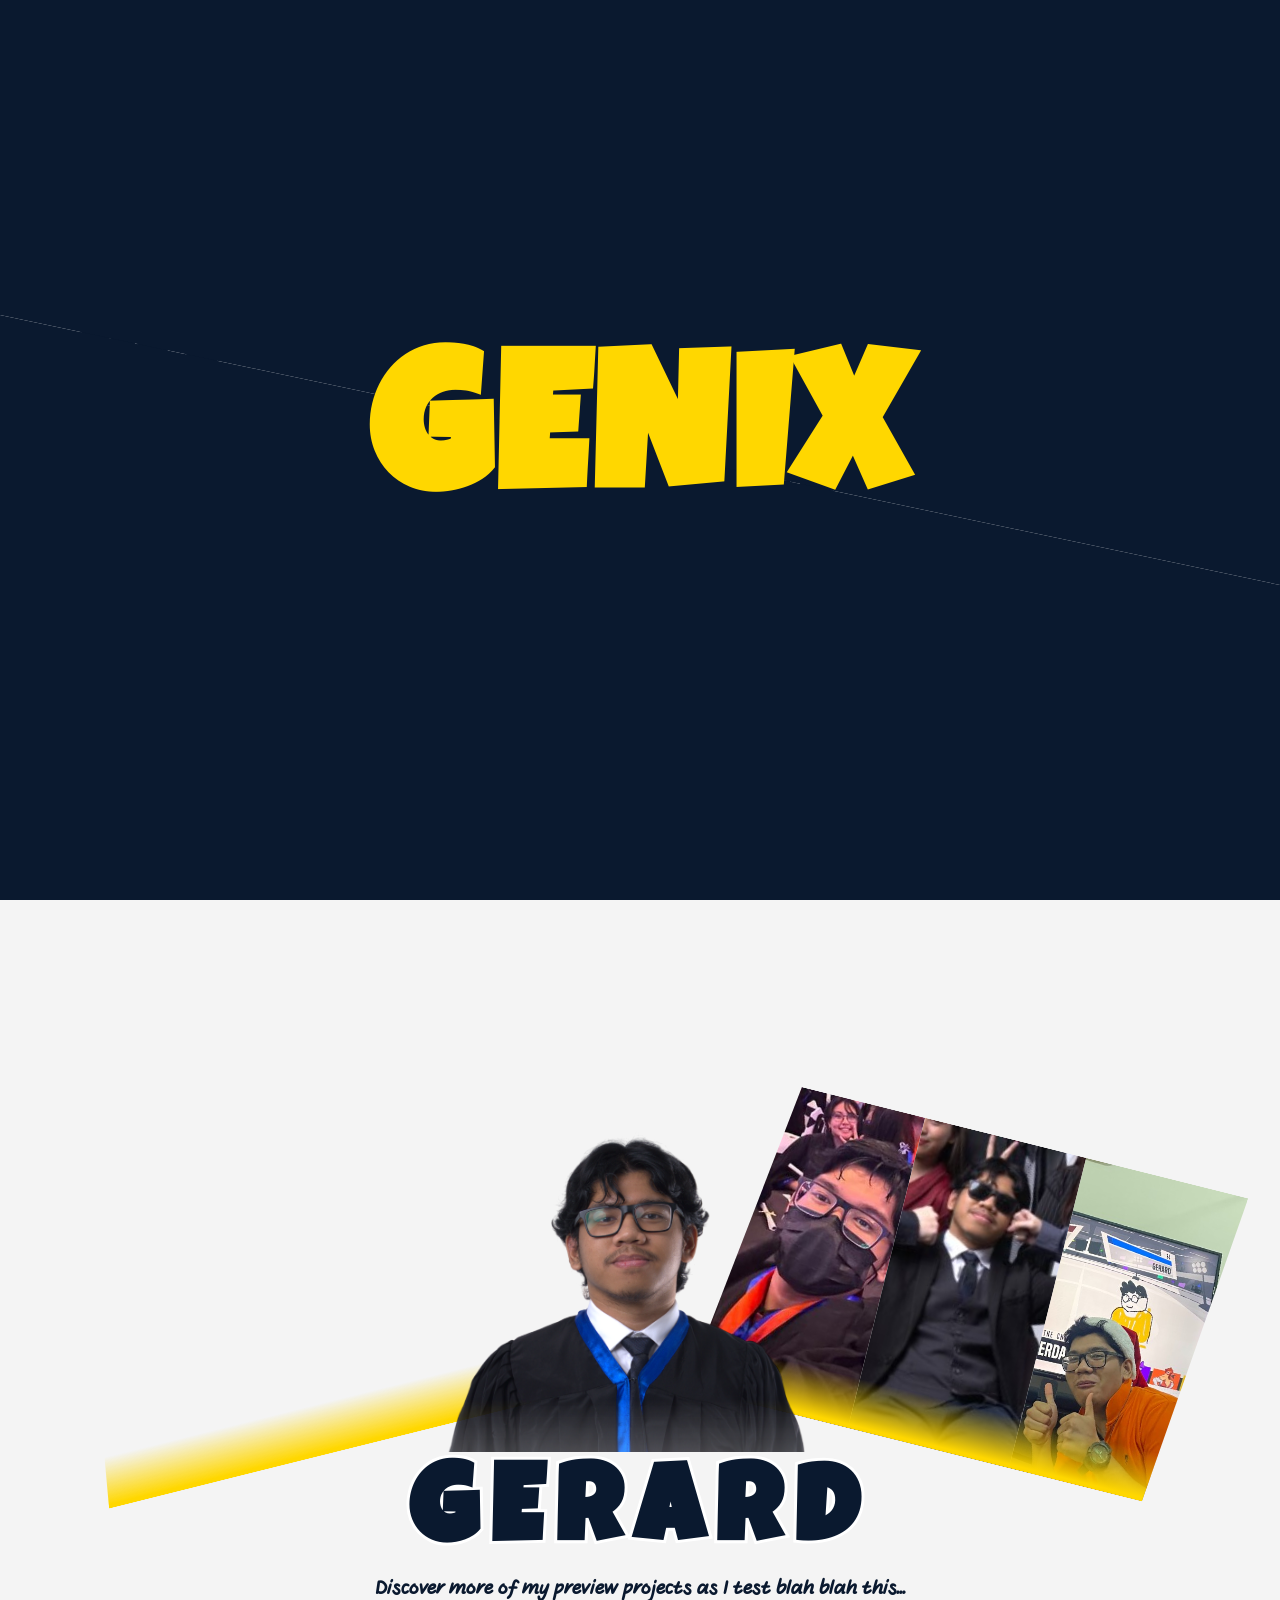
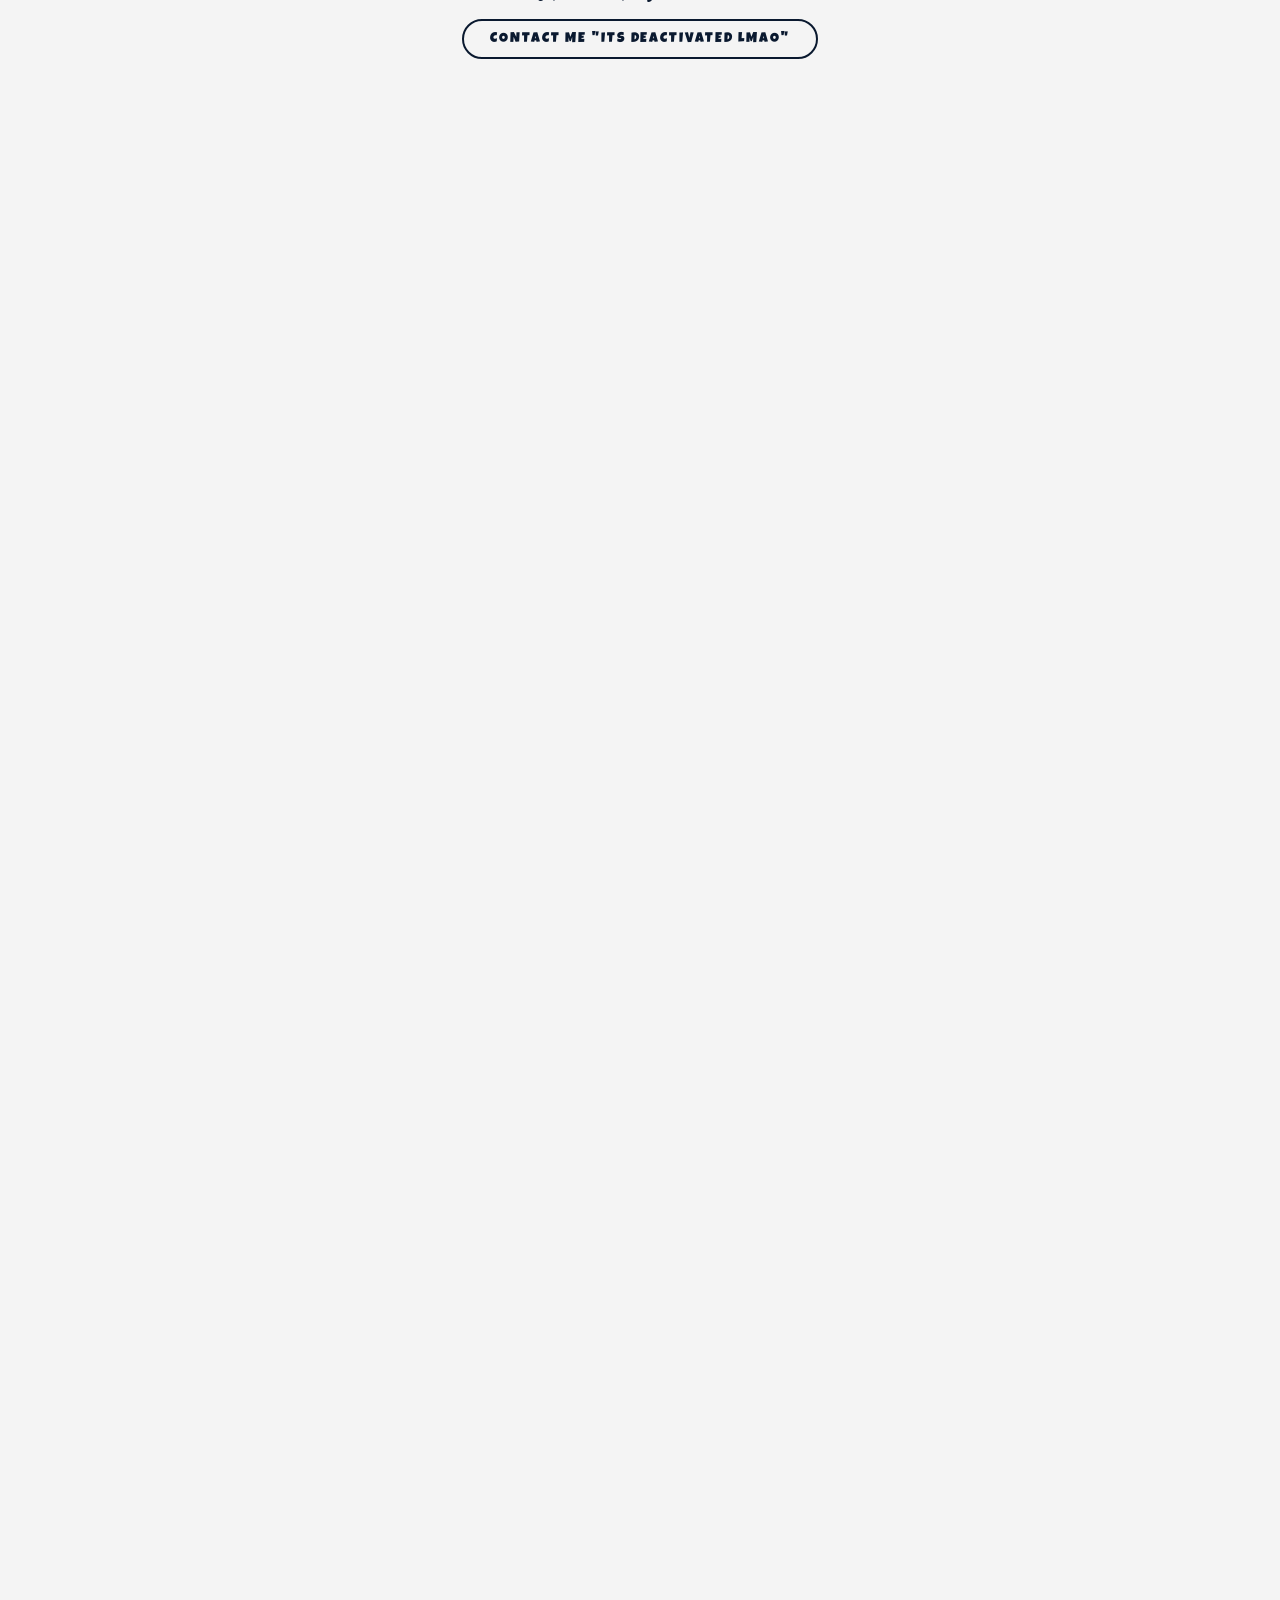
==== commit 0ec9472f: "Add portfolio media and latest HTML, CSS, and JS updates. Co-authored-by: Cursor <cursoragent@cursor" ====
--- a/index.html
+++ b/index.html
@@ -51,35 +51,77 @@
     </div>
 
     <audio id="bg-music" loop preload="auto">
-        <source src="assets/videos/Instrumental.mp3" type="audio/mpeg">
+        <source src="assets/videos/Instrumentals.mp3" type="audio/mpeg">
     </audio>
 
-    <header class="site-header">
-        <button class="burger-btn" id="burger-btn">
-            <span class="burger-line"></span>
-            <span class="burger-line"></span>
-        </button>
-
+<header class="site-header" id="site-header">
+        <div class="header-left-group">
+            <!-- Burger Button (Follows on all pages except pop-ups) -->
+            <button class="burger-btn" id="burger-btn" title="Socials &amp; Audio">
+                <span class="burger-line"></span>
+                <span class="burger-line"></span>
+            </button>
+
+            <!-- Unboxed GX Letter Icon + Gerard Portfolio (GX follows on scroll, text stays on Home) -->
+            <a href="#" class="gx-brand-link" id="gx-brand-link">
+                <span class="gx-only-letters">GX</span>
+                <span class="gx-brand-text nav-home-only">GERARD PORTFOLIO</span>
+            </a>
+
+            <span class="header-divider nav-home-only"></span>
+
+            <!-- Flat Top Navigation Bar (Only visible on Homepage) -->
+            <nav class="top-navbar nav-home-only">
+                <a href="#" class="top-nav-item" data-nav="gerard">About Me</a>
+                <div class="nav-dropdown-trigger-wrap" id="nav-projects-wrap">
+                    <button type="button" class="top-nav-item has-dropdown" id="nav-projects-btn">
+                        Projects <span class="nav-chevron">&#8964;</span>
+                    </button>
+                </div>
+                <a href="#" class="top-nav-item" data-nav="contact">Contact Me</a>
+            </nav>
+        </div>
+
+        <!-- Right Side: GET IN TOUCH -> MSG ME HERE + Hover QR (Follows on all pages except pop-ups) -->
         <div class="whatsapp-wrapper">
             <div class="qr-tooltip">
                 <img src="assets/images/WhatsApp-QR.jpg" alt="Scan to WhatsApp">
                 <p>Scan to Chat!</p>
             </div>
-            <a href="https://wa.me/qr/4GG36UBSFRWQI1" target="_blank" class="wa-btn">
-                <svg viewBox="0 0 448 512" class="wa-icon"><path d="M380.9 97.1C339 55.1 283.2 32 223.9 32c-122.4 0-222 99.6-222 222 0 39.1 10.2 77.3 29.6 111L0 480l117.7-30.9c32.4 17.7 68.9 27 106.1 27h.1c122.3 0 224.1-99.6 224.1-222 0-59.3-23.2-115-65.1-157zM223.9 414.8c-33.2 0-65.8-8.9-94-25.7l-6.7-4-69.8 18.3L72 334.1l-4.4-7.1c-18.9-30.2-28.9-65-28.9-101 0-104 84.6-188.6 188.8-188.6 50.4 0 97.8 19.6 133.4 55.3s55.2 83.1 55.2 133.5c0 104-84.6 188.6-188.7 188.6zm103.6-141.7c-5.7-2.8-33.8-16.7-39-18.6-5.2-1.9-9-2.8-12.8 2.8s-14.7 18.6-18 22.4c-3.3 3.8-6.6 4.3-12.3 1.4-5.7-2.8-24.1-8.9-45.9-25.3-17-12.7-28.5-28.4-31.9-34.1-3.3-5.7-.4-8.8 2.4-11.6 2.6-2.6 5.7-6.6 8.5-9.9 2.8-3.3 3.8-5.7 5.7-9.5 1.9-3.8.9-7.1-.5-9.9-1.4-2.8-12.8-30.9-17.5-42.3-4.6-11.1-9.3-9.6-12.8-9.8-3.3-.2-7.1-.2-10.9-.2s-9.9 1.4-15.1 7.1c-5.2 5.7-20.3 19.9-20.3 48.5s20.8 56.3 23.7 60.1c2.8 3.8 41 62.7 99.3 85.5 14.1 5.5 25.1 8.8 33.7 11.2 14.1 4.5 27 3.8 37.1 2.3 11.4-1.7 33.8-13.8 38.6-27.1 4.7-13.3 4.7-24.7 3.3-27.1-1.4-2.5-5.2-3.9-10.9-6.7z"/></svg>
+            <a href="https://wa.me/qr/4GG36UBSFRWQI1" target="_blank" rel="noopener noreferrer" class="get-in-touch-btn" id="get-in-touch-btn">
+                <span class="git-text git-default">GET IN TOUCH &rarr;</span>
+                <span class="git-text git-hover">MSG ME HERE &rarr;</span>
             </a>
         </div>
+
+        <!-- Reference Image 4 Style Hover Sub-Navigation Bar -->
+        <div class="projects-subnav-bar nav-home-only" id="projects-subnav-bar">
+            <div class="subnav-cards-grid">
+                <div class="subnav-card" data-open-modal="video">
+                    <div class="subnav-card-bottom">
+                        <h3 class="subnav-card-title">VIDEO<br>EDITS</h3>
+                        <span class="subnav-double-arrow">&#9658;&#9658;</span>
+                    </div>
+                </div>
+                <div class="subnav-card" data-open-modal="web">
+                    <div class="subnav-card-bottom">
+                        <h3 class="subnav-card-title">WEB<br>DEVELOPMENTS</h3>
+                        <span class="subnav-double-arrow">&#9658;&#9658;</span>
+                    </div>
+                </div>
+                <div class="subnav-card" data-open-modal="cs">
+                    <div class="subnav-card-bottom">
+                        <h3 class="subnav-card-title">SERVICES /<br>EXPERIENCES</h3>
+                        <span class="subnav-double-arrow">&#9658;&#9658;</span>
+                    </div>
+                </div>
+            </div>
+        </div>
     </header>
 
+    <!-- Burger Overlay (Socials & Music Toggle) -->
     <div class="menu-overlay" id="menu-overlay">
         <div class="menu-content">
-            <ul class="menu-links">
-                <li><a href="#" class="nav-link" data-target="home">HOME</a></li>
-                <li><a href="#" class="nav-link" data-target="about">ABOUT ME</a></li>
-                <li><a href="#" class="nav-link" data-target="work">DISCOVER ME</a></li>
-                <li><a href="#" class="nav-link" data-target="contact">CONTACT ME</a></li>
-            </ul>
-
             <div class="menu-socials">
                 <p>CONNECT</p>
                 <div class="social-row">
@@ -99,19 +141,34 @@
     </div>
 
     <section class="pinned-hero-about">
+        <!-- REMODELED HOMEPAGE HERO (Centered Massive Title + Left-Indented Dynamic Subtitle) -->
         <div class="page1-content">
-            <div class="genix-container">
-                <h1 class="bg-text">
-                    <span>G</span><span>E</span><span>N</span><span>I</span><span>X</span>
+                <div class="hero-main-stage">
+                <h1 class="hero-b2p-title">
+                    <span class="b2p-row-top">
+                        <span class="b2p-word-top">MY CREATIONS</span>
+                        <span class="b2p-card-gap" aria-hidden="true"></span>
+                        <span class="b2p-accent-num">4</span>
+                    </span>
+                    <span class="b2p-row-bottom">UR CONNECTIONS</span>
                 </h1>
-            </div>
-            <div class="hero-titles">
-                <h2 class="title-line">MY PERSONAL</h2>
-                <h2 class="highlight-title">PORTFOLIO</h2>
-                <p class="subtitle" style="letter-spacing: 0.35em;">Gerard Matthew Guanco Fernandez</p>
-            </div>
-        </div>
-
+
+                <!-- Left-Indented Dynamic Subtitle Underneath (Colored 4 removed) -->
+                <p class="hero-dynamic-subtitle">
+                    The <span class="hero-changing-word" id="hero-changing-word">GAMES</span> I Create are for People to Remember...
+                </p>
+            </div>
+
+            <!-- Bottom-Left Corner Description Block -->
+            <div class="hero-corner-bio">
+                <p class="hero-bio-paragraph">
+                    <strong>Gerard Matthew Guanco Fernandez</strong> is a multidisciplinary digital media specialist turning creative concepts into memorable experiences. Front-end web production, high-retention video editing, and interactive brand storytelling working as one.
+                </p>
+                <span class="hero-bio-rule"></span>
+            </div>
+        </div>
+
+        <!-- 3 Core Cards + 2 Stream Cards (Runs as Tilted Carousel on Page 1 -> Falls into Center Slot on Page 2) -->
         <div class="magnetic-gallery">
             <div class="img-wrapper wrap1">
                 <img src="assets/images/MoonKnight.jpg" class="mag-img" alt="Image 1">
@@ -121,6 +178,19 @@
             </div>
             <div class="img-wrapper wrap3">
                 <img src="assets/images/Grad.jpg" class="mag-img" alt="Image 3">
+            </div>
+            <div class="img-wrapper wrap-extra wrap-extra1">
+                <img src="assets/images/Graduation.jpg" class="mag-img" alt="Stream Image 4">
+            </div>
+            <div class="img-wrapper wrap-extra wrap-extra2">
+                <img src="assets/images/Friend.jpg" class="mag-img" alt="Stream Image 5">
+            </div>
+            <!-- Seamless Loop Buffer Duplicates -->
+            <div class="img-wrapper wrap-extra wrap-extra3">
+                <img src="assets/images/Shop.jpg" class="mag-img" alt="Image 6">
+            </div>
+            <div class="img-wrapper wrap-extra wrap-extra4">
+                <img src="assets/images/Bowling.jpg" class="mag-img" alt="Image 7">
             </div>
         </div>
 
@@ -185,9 +255,9 @@
                 </article>
                 <article class="gerard-card gerard-card--right">
                     <div class="gerard-triptych">
-                        <img src="assets/images/MoonKnight.jpg" alt="Preview right 1">
-                        <img src="assets/images/PlushPeace.jpg" alt="Preview right 2">
-                        <img src="assets/images/Grad.jpg" alt="Preview right 3">
+                        <img src="assets/images/Party1.jpg" alt="Preview right1">
+                        <img src="assets/images/Party2.jpg" alt="Preview right2">
+                        <img src="assets/images/Party3.jpg" alt="Preview right3">
                     </div>
                     <span class="gerard-card-fade"></span>
                 </article>
@@ -215,17 +285,17 @@
     <h2 class="project-section-title">PERSONAL PROJECTS</h2>
     <div class="project-list-wrapper">
         
-        <div class="project-item" data-media="assets/videos/Digital Storytellin Animatic.mp4" data-type="video">
+        <div class="project-item" id="trigger-video" data-media="assets/videos/Yt outro.mp4" data-type="video">
             <h2 class="project-title">VIDEO EDITOR</h2>
             <p class="project-desc">01 &nbsp; Edit videos about some goofy people for fun.</p>
         </div>
 
-        <div class="project-item" data-media="assets/videos/MarvelRival A1.mp4" data-type="video">
+        <div class="project-item" id="trigger-web" data-media="assets/videos/AnakEssentials.mp4" data-type="video">
             <h2 class="project-title">WEB DEVELOPMENT</h2>
             <p class="project-desc">02 &nbsp; 100% just ai the entire website creation for fun</p>
         </div>
 
-<div class="project-item" id="trigger-cs" data-media="assets/images/MoonKnight.jpg" data-type="image">
+<div class="project-item" id="trigger-cs" data-media="assets/images/BusRep.jpg" data-type="image">
     <h2 class="project-title">CUSTOMER SERVICES</h2>
     <p class="project-desc">03 &nbsp; Helped others find fun before I find it.</p>
 </div>
@@ -432,6 +502,138 @@
         </div>
     </div>
 
+    <!-- ==========================================
+         WEB DEVELOPMENT POP-UP MODAL
+         ========================================== -->
+    <div class="project-modal" id="modal-web-dev">
+        
+        <!-- The Floating Close Button -->
+        <button class="modal-close-btn">
+            <span class="esc-text">ESC</span>
+            <svg viewBox="0 0 24 24" class="close-icon"><path d="M19 6.41L17.59 5 12 10.59 6.41 5 5 6.41 10.59 12 5 17.59 6.41 19 12 13.41 17.59 19 19 17.59 13.41 12 19 6.41z"/></svg>
+        </button>
+
+        <div class="web-modal-wrapper">
+            
+            <!-- Top Header Row -->
+            <div class="web-header-top">
+                <h2 class="web-main-title">
+                    Web Creation<sup class="web-count">(05)</sup>
+                </h2>
+                <div class="web-feature-label">
+                    <span class="web-asterisk">*</span> LIVE BUILDS &amp; PROJECTS
+                </div>
+            </div>
+
+            <!-- Table Column Headers -->
+            <div class="web-table-head">
+                <span>WEBSITE</span>
+                <span>THEME</span>
+                <span>YEAR</span>
+                <span>TASK</span>
+                <span></span>
+            </div>
+
+            <!-- Clickable URL Rows (Opens in a new browser tab while keeping your modal open) -->
+            <div class="web-table-body">
+                
+                <a href="https://example.com" target="_blank" rel="noopener noreferrer" class="web-row">
+                    <span class="web-col-site">Temporary Project 01 — Interactive Web</span>
+                    <span class="web-col-theme">Gaming / Interactive</span>
+                    <span class="web-col-year">2026</span>
+                    <span class="web-col-task">UI/UX &amp; Frontend Dev</span>
+                    <span class="web-col-arrow">↗</span>
+                </a>
+
+                <a href="https://example.com" target="_blank" rel="noopener noreferrer" class="web-row">
+                    <span class="web-col-site">Temporary Project 02 — Client Showcase</span>
+                    <span class="web-col-theme">Modern Agency</span>
+                    <span class="web-col-year">2026</span>
+                    <span class="web-col-task">Full Frontend &amp; Hosting</span>
+                    <span class="web-col-arrow">↗</span>
+                </a>
+
+                <a href="https://example.com" target="_blank" rel="noopener noreferrer" class="web-row">
+                    <span class="web-col-site">Temporary Project 03 — Digital Experience</span>
+                    <span class="web-col-theme">Creative Media</span>
+                    <span class="web-col-year">2025</span>
+                    <span class="web-col-task">Visual Design &amp; Motion</span>
+                    <span class="web-col-arrow">↗</span>
+                </a>
+
+                <a href="https://example.com" target="_blank" rel="noopener noreferrer" class="web-row">
+                    <span class="web-col-site">Temporary Project 04 — Brand Landing Page</span>
+                    <span class="web-col-theme">E-Commerce / Promo</span>
+                    <span class="web-col-year">2025</span>
+                    <span class="web-col-task">Responsive Layout &amp; UI</span>
+                    <span class="web-col-arrow">↗</span>
+                </a>
+
+                <a href="https://example.com" target="_blank" rel="noopener noreferrer" class="web-row">
+                    <span class="web-col-site">Temporary Project 05 — Web Prototype</span>
+                    <span class="web-col-theme">Experimental</span>
+                    <span class="web-col-year">2024</span>
+                    <span class="web-col-task">Concept &amp; Coding</span>
+                    <span class="web-col-arrow">↗</span>
+                </a>
+
+            </div>
+
+        </div>
+    </div>
+
+<!-- ==========================================
+         VIDEO EDITOR POP-UP MODAL
+         ========================================== -->
+    <div class="project-modal" id="modal-video-editor">
+        
+        <!-- Floating ESC / Close Button -->
+        <button class="modal-close-btn" id="ve-close-btn">
+            <span class="esc-text" id="ve-esc-label">ESC</span>
+            <svg viewBox="0 0 24 24" class="close-icon"><path d="M19 6.41L17.59 5 12 10.59 6.41 5 5 6.41 10.59 12 5 17.59 6.41 19 12 13.41 17.59 19 19 17.59 13.41 12 19 6.41z"/></svg>
+        </button>
+
+        <div class="ve-modal-layout" id="ve-modal-layout">
+            
+            <!-- LEFT / MAIN SECTION (Hero + Roulette Carousel) -->
+            <div class="ve-left-section">
+                <div class="ve-hero-block">
+                    <h2 class="ve-main-title">EDITS OF DIFFERENT GENRES<br>CUTS &amp; CONTENTS PER INTEREST</h2>
+                    <p class="ve-sub-text">
+                        High-energy gaming montages, vlogs, cinematic animatics, and promotional reels—every clip paced and edited to match the vibe.
+                    </p>
+                    
+                    <!-- Reactive Diagonal-Fill Button -> Opens YouTube in New Tab -->
+                    <a href="https://www.youtube.com/@NTX-KUN" target="_blank" rel="noopener noreferrer" class="ve-channel-btn">
+                        <span class="ve-btn-label">CHECK MY CHANNEL &rarr;</span>
+                    </a>
+                </div>
+
+                <!-- STATE 1: Right-to-Left Travellator Video Roulette -->
+                <div class="ve-roulette-viewport" id="ve-roulette-viewport">
+                    <div class="ve-roulette-track" id="ve-roulette-track"></div>
+                </div>
+
+                <!-- STATE 2: 3-Column Angled Up/Down Roulette (Fills the Purple Box Space) -->
+                <div class="ve-angled-viewport" id="ve-angled-viewport">
+                    <div class="ve-angled-stage">
+                        <div class="ve-angled-col col-down" id="ve-col-1"></div>
+                        <div class="ve-angled-col col-up" id="ve-col-2"></div>
+                        <div class="ve-angled-col col-down" id="ve-col-3"></div>
+                    </div>
+                </div>
+            </div>
+
+            <!-- RIGHT SECTION (Scrollable Navy Video Boxes - Hidden Until a Video is Clicked) -->
+            <div class="ve-right-section" id="ve-right-section">
+                <div class="ve-navy-list" id="ve-navy-list">
+                    <!-- JS automatically populates the Navy Blue video player boxes here in matching order -->
+                </div>
+            </div>
+
+        </div>
+    </div>
+
     <script src="https://cdnjs.cloudflare.com/ajax/libs/gsap/3.12.2/gsap.min.js"></script>
     <script src="https://cdnjs.cloudflare.com/ajax/libs/gsap/3.12.2/ScrollTrigger.min.js"></script>
     <script src="js/Portfolio.js"></script>
--- a/css/Portfolio.css
+++ b/css/Portfolio.css
@@ -29,7 +29,8 @@
 .page1-content {
     position: absolute;
     top: 0; left: 0; width: 100%; height: 100%;
-    z-index: 1; 
+    z-index: 1;
+    overflow: hidden;
 }
 
 /* --- PAGE 2 ABOUT STYLES (Foudre Accordion Layout) --- */
@@ -129,82 +130,151 @@
     font-size: 1rem;
 }
 
-/* --- HERO TYPOGRAPHY & LAYOUT --- */
-.genix-container {
-    position: absolute;
-    top: 1vh; 
+/* --- REMODELED HERO TYPOGRAPHY & LAYOUT (Centered Giant Title + Left Subtitle) --- */
+.page1-content {
+    position: absolute;
+    top: 0; left: 0; width: 100%; height: 100%;
+    z-index: 4;
+    pointer-events: none;
+    overflow: hidden;
+    display: flex;
+    flex-direction: column;
+    justify-content: center;
+    align-items: center;
+    padding: 0 4vw;
+}
+
+.hero-main-stage {
+    width: max-content;
+    max-width: 96vw;
+    margin: -3vh auto 0;
+    /* <--- MANUAL TWEAK: Make -1.5vw more negative (e.g. -3vw) to nudge the whole title left, or 0vw to center it */
+    transform: translateX(-1.5vw);
+    display: flex;
+    flex-direction: column;
+    align-items: flex-start;
+    pointer-events: auto;
+}
+
+.hero-b2p-title {
+    font-family: 'Luckiest Guy', cursive;
+    display: inline-flex;
+    flex-direction: column;
     width: 100%;
-    text-align: center;
-    z-index: 1;
-}
-
-.bg-text {
-    font-size: 24vw; 
-    font-family: 'Luckiest Guy', cursive; 
-    font-weight: 800;
-    color: #0A192F; 
-    letter-spacing: 1rem; 
-    margin: 0 auto;
-    max-width: 90vw; 
-}
-
-.bg-text span {
+    line-height: 0.88;
+    user-select: none;
+    margin: 0;
+}
+
+/* Row 1: MY CREATIONS + fitted card slot + 4 */
+.b2p-row-top {
+    display: flex;
+    align-items: baseline;
+    justify-content: space-between;
+    width: 100%;
+    /* <--- MANUAL TWEAK: Middle value (8.9vw) controls the top line "MY CREATIONS 4" size */
+    font-size: clamp(4.2rem, 8.9vw, 9.8rem);
+    letter-spacing: 2px;
+    color: #0A192F;
+    white-space: nowrap;
+}
+
+.b2p-word-top {
+    color: #0A192F;
+}
+
+/* Exact slot width for the tilted image carousel between MY CREATIONS and 4 */
+.b2p-card-gap {
     display: inline-block;
-    transition: transform 0.3s ease; 
-    cursor: default;
-    pointer-events: auto; 
-    position: relative;
-    z-index: 10;
-}
-
-.hero-titles {
-    position: absolute;
-    bottom: 3rem;
-    left: 4rem;
-    z-index: 10;
-    width: max-content;
-    max-width: clamp(240px, calc(50vw - 300px), 460px);
-}
-
-.subtitle {
-    font-size: clamp(0.72rem, 0.9vw, 0.92rem);
+    /* <--- MANUAL TWEAK: Increase 17.5vw (e.g. 20vw) to widen the empty gap before "4", or decrease to tighten */
+    width: clamp(160px, 17.5vw, 270px);
+    flex-shrink: 0;
+}
+
+.b2p-accent-num {
+    color: #FFD700;
+    -webkit-text-stroke: 3.5px #0A192F;
+    paint-order: stroke fill;
+    font-size: 1.05em;
+    text-shadow: 6px 6px 0px #0A192F;
+}
+
+/* Row 2: UR CONNECTIONS spans the exact same outer width beneath Row 1 */
+.b2p-row-bottom {
+    display: block;
+    width: 100%;
+    text-align: justify;
+    text-align-last: justify;
+    /* <--- MANUAL TWEAK: Middle value (10.6vw) controls the bottom line "UR CONNECTIONS" size */
+    font-size: clamp(4.8rem, 10.6vw, 11.6rem);
+    letter-spacing: 3px;
+    color: #0A192F;
+    -webkit-text-stroke: 3px #FFFFFF;
+    paint-order: stroke fill;
+    margin-top: 0.04em;
+    white-space: nowrap;
+}
+
+/* Left-Indented Dynamic Subtitle Underneath */
+.hero-dynamic-subtitle {
+    font-family: 'Gveret Levin', cursive;
+    font-size: clamp(1.35rem, 2.05vw, 2rem);
     font-weight: 700;
-    text-transform: uppercase;
-    letter-spacing: 0.28em;
-    color: #8892b0;
-    margin-top: 0.65rem;
-    margin-bottom: 0;
-    line-height: 1.35;
-    white-space: nowrap;
+    color: #0A192F;
+    margin-top: 1rem;
+    padding-left: 0.4vw;
+    display: flex;
+    align-items: baseline;
+    flex-wrap: wrap;
+    gap: 0.45rem;
+}
+
+.hero-changing-word {
+    font-family: 'Luckiest Guy', cursive;
+    display: inline-block;
+    color: #FFD700;
+    -webkit-text-stroke: 1.8px #0A192F;
+    paint-order: stroke fill;
+    letter-spacing: 1.5px;
+    padding: 0 0.15rem;
+    text-shadow: 3px 3px 0px #0A192F;
+    will-change: transform, opacity;
+}
+
+/* Bottom-Left Corner Description Block */
+.hero-corner-bio {
+    position: absolute;
+    bottom: 2.8rem;
+    left: 4vw;
+    max-width: 440px;
+    pointer-events: auto;
+}
+
+.hero-bio-paragraph {
+    font-family: 'Gveret Levin', cursive;
+    font-size: clamp(0.85rem, 0.98vw, 0.98rem);
+    font-weight: 700;
+    color: rgba(10, 25, 47, 0.78);
+    line-height: 1.55;
+    margin-bottom: 0.85rem;
+}
+
+.hero-bio-paragraph strong {
+    color: #0A192F;
+}
+
+.hero-bio-rule {
     display: block;
-    width: max-content;
-}
-
-.title-line {
-    font-size: clamp(1.7rem, 2.4vw, 2.35rem);
-    font-family: 'Gveret Levin', cursive;
-    color: #0A192F;
-    line-height: 1;
-}
-
-.highlight-title {
-    font-size: clamp(2.6rem, 4.4vw, 4.2rem);
-    font-family: 'Luckiest Guy', cursive; 
-    font-weight: 800;
-    color: #FFD700; 
-    line-height: 0.85;
-    margin-top: 0.1rem;
-    letter-spacing: 0.08em; 
-    -webkit-text-stroke: 2px #FFFFFF;
-    width: max-content;
-    display: block;
-}
-
-/* --- MAGNETIC GALLERY --- */
+    width: 75px;
+    height: 2px;
+    background-color: rgba(10, 25, 47, 0.25);
+}
+
+/* --- MAGNETIC GALLERY (RESTORED ORIGINAL LARGE SIZES FOR ABOUT ME PAGE!) --- */
 .magnetic-gallery {
     position: relative;
-    width: 70vw;
-    height: 60vh;
+    width: 100vw;
+    height: 100vh;
     z-index: 3;
     display: flex;
     justify-content: center;
@@ -212,19 +282,27 @@
     pointer-events: none; 
 }
 
+/* Restored to 260x380 and 300x440 so the About Me page stack is full-sized again */
 .img-wrapper {
     position: absolute;
     width: 260px;
     height: 380px;
-    pointer-events: auto; 
-}
-
-.wrap1 { transform: rotate(-12deg) translateX(-180px); z-index: 1; } 
-.wrap2 { z-index: 5; width: 300px; height: 440px; } 
-.wrap3 { transform: rotate(12deg) translateX(180px); z-index: 2; } 
+    pointer-events: auto;
+    will-change: transform, opacity;
+}
+
+.wrap2 {
+    width: 300px;
+    height: 440px;
+}
 
 .mag-img {
-    width: 100%; height: 100%; object-fit: cover; border-radius: 15px; box-shadow: 0 15px 40px rgba(0,0,0,0.4);
+    width: 100%;
+    height: 100%;
+    object-fit: cover;
+    border-radius: 14px;
+    border: 3px solid #0A192F;
+    box-shadow: 0 15px 35px rgba(10, 25, 47, 0.25);
     transition: transform 0.1s ease-out; 
 }
 
@@ -288,32 +366,43 @@
     left: 0;
     right: 0;
     bottom: 0;
-    height: 26%;
-    background: linear-gradient(to bottom, transparent 0%, var(--gerard-fade) 88%, var(--gerard-fade) 100%);
+    height: 16%;
+    background: linear-gradient(to bottom, transparent 0%, var(--gerard-fade) 92%, var(--gerard-fade) 100%);
     pointer-events: none;
     z-index: 2;
 }
 
 .gerard-card--left,
 .gerard-card--right {
-    width: min(36vw, 440px);
-    height: min(22vw, 270px);
+    width: min(42vw, 500px); /* Expanded width to increase interactive area */
+    height: min(28vw, 320px); /* Expanded height to increase interactive area */
     max-width: none;
     z-index: 1;
     margin: 8vh 0 0;
     border-radius: 0;
     overflow: hidden;
-    clip-path: polygon(16% 0, 100% 0, 84% 100%, 0 100%);
+    clip-path: polygon(10% 0, 100% 0, 90% 100%, 0 100%); /* Loosened slant to expose more image */
 }
 
 .gerard-card--left {
-    margin-right: -18vw;
+    margin-right: -15vw; 
     transform: rotate(-14deg);
 }
 
 .gerard-card--right {
-    margin-left: -18vw;
+    margin-left: -15vw; 
     transform: rotate(14deg);
+    clip-path: polygon(8% 0, 100% 0, 94% 100%, 0 100%); /* Opens up the corners slightly */
+}
+
+/* Purple Circle (Preview 1): Shifts photo so your full face sits inside the strip */
+.gerard-triptych img:nth-child(1) {
+    object-position: 30% center; /* Nudge between 15% and 35% if you want it further left/right */
+}
+
+/* Orange Circle (Preview 3): Pulls the right side inward so your thumbs-up is centered */
+.gerard-triptych img:nth-child(3) {
+    object-position: 70% center; /* Nudge between 75% and 95% to fine-tune */
 }
 
 .gerard-triptych {
@@ -321,42 +410,57 @@
     flex-direction: row;
     width: 100%;
     height: 100%;
+    overflow: hidden;
 }
 
 .gerard-triptych img {
     flex: 1 1 0;
     width: 0;
     min-width: 0;
+    max-width: none;
     height: 100%;
     object-fit: cover;
     border-radius: 0;
     cursor: pointer;
     opacity: 1;
-    transition: flex 0.9s cubic-bezier(0.22, 1, 0.36, 1), min-width 0.9s cubic-bezier(0.22, 1, 0.36, 1), opacity 0.7s ease;
-}
-
-.gerard-triptych:hover img {
-    flex: 0.001 1 0;
+    transform: scale(1); /* Base scale */
+    transition: flex 1.2s cubic-bezier(0.25, 1, 0.5, 1),
+                min-width 1.2s cubic-bezier(0.25, 1, 0.5, 1),
+                max-width 1.2s cubic-bezier(0.25, 1, 0.5, 1),
+                width 1.2s cubic-bezier(0.25, 1, 0.5, 1),
+                opacity 0.85s ease,
+                transform 1.2s cubic-bezier(0.25, 1, 0.5, 1); /* Added transform transition */
+}
+
+.gerard-triptych:hover img:not(:hover) {
+    flex: 0 0 0;
     min-width: 0;
+    max-width: 0;
+    width: 0;
     opacity: 0;
+    transition: all 1.2s cubic-bezier(0.25, 1, 0.5, 1);
 }
 
 .gerard-triptych img:hover {
-    flex: 1 1 100%;
+    flex: 1 0 100%;
     min-width: 100%;
+    max-width: 100%;
     width: 100%;
     opacity: 1;
+    transform: scale(1.15); /* Slow zoom in effect */
+    transition: all 1.2s cubic-bezier(0.25, 1, 0.5, 1);
 }
 
 .gerard-card--center {
     width: auto;
     height: 72vh;
     max-width: 42vw;
-    z-index: 10;
+    z-index: 8;
     margin: 0;
     overflow: visible;
     background: transparent;
     position: relative;
+    pointer-events: none; /* <--- THIS FIXES THE BLOCKED HOVER SHIELD! */
 }
 
 .gerard-card--center img {
@@ -365,8 +469,8 @@
     max-width: 42vw;
     object-fit: contain;
     border-radius: 0;
-    -webkit-mask-image: linear-gradient(to bottom, #000 55%, rgba(0, 0, 0, 0.35) 82%, transparent 100%);
-    mask-image: linear-gradient(to bottom, #000 55%, rgba(0, 0, 0, 0.35) 82%, transparent 100%);
+    -webkit-mask-image: linear-gradient(to bottom, #000 72%, rgba(0, 0, 0, 0.5) 90%, transparent 100%);
+    mask-image: linear-gradient(to bottom, #000 72%, rgba(0, 0, 0, 0.5) 90%, transparent 100%);
 }
 
 .gerard-caption {
@@ -426,169 +530,214 @@
     z-index: 8;
     pointer-events: none;
     overflow: hidden;
-}
-
-.glitch-outlines line {
-    stroke: rgba(10, 25, 47, 0.45);
-    stroke-width: 0.0022;
+    opacity: 0;
+    /* REMOVED display: none !important; so the glitch comes back! */
+}
+
+.glitch-outlines rect {
     fill: none;
-}
-
-.content-section {
+    stroke: transparent; /* Changed from #0A192F to transparent to kill the ugly lines */
+    stroke-width: 0; /* Reduced to 0 */
+    vector-effect: non-scaling-stroke;
+}
+
+/* ==========================================
+   PAGE 4: PROJECT PAGE (Velour Style)
+   ========================================== */
+.project-page-container {
     position: fixed;
     top: 0; left: 0;
     width: 100vw; height: 100vh;
-    padding: 2vh 5vw; 
-    justify-content: center; 
-    background-color: #FFD700; 
+    background-color: #FFFFFF; 
+    /* ADDED: Very subtle blueprint/drafting grid to give it that storyboard/dnd map feel */
+    background-image: 
+        linear-gradient(rgba(10, 25, 47, 0.03) 1px, transparent 1px),
+        linear-gradient(90deg, rgba(10, 25, 47, 0.03) 1px, transparent 1px);
+    background-size: 40px 40px; /* Size of the grid squares */
     display: flex;
     flex-direction: column;
-    z-index: 7;
-    opacity: 1;
-    visibility: visible;
-    transform: none;
+    justify-content: center;
+    align-items: center;
+    padding: 10vh 5vw; 
+    z-index: 7; 
+    opacity: 1; 
+    visibility: visible; 
+    transform: none; 
     clip-path: url(#caseRevealClip);
     -webkit-clip-path: url(#caseRevealClip);
     pointer-events: none;
 }
 
-.works-header {
-    text-align: center; /* Centers the text perfectly */
-    margin-top: 3vh;    /* Pushes it down slightly from the very top */
-    margin-bottom: -5vh; 
+.project-section-title {
+    font-family: 'Luckiest Guy', cursive;
+    font-size: clamp(1.8rem, 3.5vw, 2.8rem); 
+    color: #0A192F; 
+    background-color: #FFD700; 
+    padding: 0.8rem 3.5rem;
+    border: 4px solid #0A192F; 
+    border-radius: 50px; 
+    box-shadow: 8px 8px 0px #FF7A59; 
+    text-align: center;
+    margin-bottom: 5rem; 
+    letter-spacing: 3px;
+    text-transform: uppercase;
+    position: relative;
+    z-index: 2;
+    transform: rotate(-3deg); 
+    display: inline-block; 
+    transition: transform 0.3s ease, box-shadow 0.3s ease;
+}
+
+/* THE PUSH PIN! */
+.project-section-title::after {
+    content: '';
+    position: absolute;
+    top: -15px; /* Sticks out the top */
+    left: 50%;
+    transform: translateX(-50%);
+    width: 18px;
+    height: 18px;
+    background-color: #FF7A59; /* Orange pin head */
+    border: 3px solid #0A192F; /* Navy outline */
+    border-radius: 50%;
+    box-shadow: 2px 5px 0px rgba(0,0,0,0.2); /* Drop shadow from the pin */
+    z-index: 3;
+}
+
+.project-section-title:hover {
+    transform: rotate(0deg) translate(4px, 4px);
+    box-shadow: 4px 4px 0px #FF7A59;
+}
+
+.project-list-wrapper {
     width: 100%;
-}
-.edge-title { font-family: 'Luckiest Guy', cursive; font-size: 3rem; color: #0A192F; line-height: 1; margin-bottom: 0.2rem; } /* Reduced from 3.5rem */
-.edge-sub { font-family: 'Gveret Levin', cursive; font-size: 1.1rem; color: #0A192F; font-weight: 700; opacity: 0.8; }
-
-/* The Carousel Track */
-.carousel-wrapper { width: 100%; position: relative; }
-.carousel-track {
-    display: flex;
-    gap: 1.2rem;
-    overflow-x: auto;
-    padding: 0.5rem 2rem; /* Shrunk the 1rem to 0.5rem */
-    border-top: 2px solid rgba(255, 255, 255, 0.6);
-    border-bottom: 2px solid rgba(255, 255, 255, 0.6);
-    scrollbar-width: thin; 
-    scrollbar-color: #0A192F transparent; 
-}
-
-/* Scrollbar Styling for Chrome/Safari */
-.carousel-track::-webkit-scrollbar { height: 8px; display: block; }
-.carousel-track::-webkit-scrollbar-track { background: transparent; }
-.carousel-track::-webkit-scrollbar-thumb { background: #0A192F; border-radius: 10px; }
-
-
-/* The Individual Cards */
-.edge-card {
-    flex: 0 0 320px; 
+    max-width: 1100px; 
     display: flex;
     flex-direction: column;
-    gap: 0.8rem;
-    transition: all 0.3s ease; 
-    
-    /* FIX 2: Set up the card to act as a neat container */
-    background-color: transparent;
-    padding: 1.2rem; /* Adds inner spacing so the text isn't pressed against the edge of the white box */
-    border-radius: 20px; /* Smooth rounded corners for the hover box */
-}
-
-/* FIX 3: The White Background Hover Effect! */
-.edge-card:hover {
-    transform: translateY(-5px) scale(1.03); 
-    background-color: #FFFFFF; /* Flashes white when you hover */
-    box-shadow: 0 15px 35px rgba(0, 0, 0, 0.15); /* Adds a soft drop shadow to make it pop off the yellow */
-}
-
-.edge-img-box {
-    position: relative;
+    position: relative;
+    z-index: 2;
+    margin: 0 auto;
+}
+
+/* Top Left Tape Strip */
+.project-list-wrapper::before {
+    content: '';
+    position: absolute;
+    top: -20px;
+    left: -20px;
+    width: 80px;
+    height: 25px;
+    background-color: rgba(255, 122, 89, 0.4); /* Translucent Orange Tape */
+    transform: rotate(-15deg);
+    z-index: -1;
+}
+
+/* Bottom Right Tape Strip */
+.project-list-wrapper::after {
+    content: '';
+    position: absolute;
+    bottom: -20px;
+    right: -20px;
+    width: 90px;
+    height: 25px;
+    background-color: rgba(255, 215, 0, 0.4); /* Translucent Yellow Tape */
+    transform: rotate(10deg);
+    z-index: -1;
+}
+
+.project-item {
+    display: flex;
+    justify-content: space-between;
+    align-items: flex-end; 
+    padding: 2rem 0; 
+    border-bottom: 1px solid rgba(10, 25, 47, 0.15);
+    cursor: pointer;
+    position: relative;
+    transition: all 0.3s ease;
+    /* FIX: Force the entire row to be a solid clickable block */
+    z-index: 10; 
+    pointer-events: auto;
+}
+
+.project-item:first-child {
+    border-top: 1px solid rgba(10, 25, 47, 0.15);
+}
+
+.project-title {
+    font-family: 'Luckiest Guy', cursive;
+    font-size: clamp(2.5rem, 5vw, 5rem); /* SHRUNK text to match Velour proportions */
+    color: #0A192F;
+    line-height: 0.85;
+    letter-spacing: 2px;
+    transition: color 0.3s ease, -webkit-text-stroke 0.3s ease;
+    margin: 0;
+    pointer-events: none;
+}
+
+.project-desc {
+    font-family: 'Gveret Levin', cursive;
+    font-size: clamp(0.75rem, 1vw, 0.85rem);
+    color: #0A192F;
+    font-weight: 700;
+    max-width: 320px;
+    text-align: right;
+    line-height: 1.6;
+    pointer-events: none;
+    transition: color 0.3s ease;
+    padding-bottom: 0.5rem;
+}
+
+/* Hover States for the Text */
+.project-item:hover .project-title {
+    color: #FFD700; /* Solid yellow fill */
+    -webkit-text-stroke: 2px #0A192F; /* Thick black outline */
+}
+/* Default hover stays simple Navy Blue */
+.project-item:hover .project-desc {
+    color: #0A192F;
+    -webkit-text-stroke: 0px;
+    text-shadow: none;
+}
+
+/* Turns Yellow ONLY when the floating media box is physically behind the subtext */
+.project-desc.media-behind {
+    color: #FFD700 !important;
+    -webkit-text-stroke: 0.6px #0A192F;
+    text-shadow: 0 2px 10px rgba(10, 25, 47, 0.65);
+}
+
+/* Floating Media Box */
+.hover-media-container {
+    position: fixed;
+    top: 0; left: 0;
+    width: 380px; 
+    height: 250px; 
+    pointer-events: none;
+    z-index: 1;
+    opacity: 0;
+    border-radius: 12px;
+    overflow: hidden;
+    box-shadow: 0 30px 60px rgba(0,0,0,0.3); 
+    transition: opacity 0.3s ease; /* REMOVED 'transform 0.3s ease' so it doesn't fight GSAP */
+    will-change: transform;
+}
+
+.hover-media-container.active {
+    opacity: 1;
+}
+
+.hover-video, .hover-image {
     width: 100%;
-    height: 180px; /* Reduced from 220px */
-    border-radius: 15px;
-    overflow: hidden;
-    box-shadow: 0 8px 25px rgba(0,0,0,0.1);
-    background-color: #112240; 
-}
-.edge-media { width: 100%; height: 100%; object-fit: cover; }
-.placeholder-bg { width: 100%; height: 100%; background: linear-gradient(45deg, #0A192F, #1c355e); }
-
-.edge-tags {
-    position: absolute;
-    top: 0.6rem; left: 0.6rem;
-    display: flex; flex-direction: column; gap: 0.3rem;
-    align-items: flex-start;
-}
-.edge-tags span {
-    background-color: #0A192F;
-    color: #FFFFFF;
-    font-family: 'Luckiest Guy', cursive;
-    font-size: 0.65rem;
-    padding: 0.2rem 0.6rem;
-    border-radius: 20px;
-    letter-spacing: 1px;
-}
-
-/* Text and Buttons Below Image */
-.edge-info { 
-    display: flex; 
-    flex-direction: column; 
-    align-items: flex-start; 
-    flex-grow: 1; /* NEW: Forces container to stretch and fill empty space */
-}
-.edge-date { font-family: 'Luckiest Guy', cursive; color: #FF7A59; font-size: 0.8rem; letter-spacing: 1px; margin-bottom: 0.2rem; }
-.edge-info h3 { font-family: 'Luckiest Guy', cursive; font-size: 1.6rem; color: #0A192F; line-height: 1; margin-bottom: 0.3rem; }
-.edge-info p { font-family: 'Gveret Levin', cursive; font-size: 0.85rem; color: #0A192F; font-weight: 700; margin-bottom: 0.6rem; opacity: 0.8; line-height: 1.2; }
-
-/* The Orange Redirect Button */
-.edge-btn {
-    margin-top: auto; /* NEW: Pushes button to the absolute bottom! */
-    background-color: #FF7A59; 
-    color: #FFFFFF;
-    font-family: 'Luckiest Guy', cursive;
-    text-decoration: none;
-    padding: 0.4rem 0.9rem;
-    border-radius: 30px;
-    font-size: 0.8rem;
-    transition: background-color 0.3s, transform 0.2s;
-    box-shadow: 0 5px 15px rgba(255, 122, 89, 0.4);
-}
-.edge-btn:hover { background-color: #0A192F; transform: translateY(-2px); }
-
-/* Navigation Bottom */
-.carousel-nav {
-    display: flex;
-    justify-content: center;
-    align-items: center;
-    gap: 1rem;
-    margin-top: 3vh;
-    padding-bottom: 6vh; /* This is the magic padding that lifts it off the bottom! */
-}
-.nav-arrow { background: none; border: none; font-size: 1.2rem; color: #FF7A59; cursor: pointer; transition: transform 0.2s; }
-.nav-arrow:hover { transform: scale(1.3); }
-.nav-numbers { display: flex; gap: 0.6rem; }
-.num { 
-    width: 25px; height: 25px; border-radius: 50%; border: 1px solid #0A192F; 
-    display: flex; justify-content: center; align-items: center;
-    font-family: 'Luckiest Guy', cursive; color: #0A192F; font-size: 0.9rem;
-    transition: all 0.3s;
-    cursor: pointer; 
-}
-.num.active { background-color: #0A192F; color: #FFD700; border-color: #0A192F; transform: scale(1.1); }
-
-.content-section h2 { font-family: 'Luckiest Guy', cursive; font-size: 4rem; color: #0A192F; margin-bottom: 0.5rem; }
-.content-section p { font-size: 1.2rem; color: #0A192F88; margin-bottom: 4rem; font-family: 'Gveret Levin', cursive; }
-.project-grid { display: grid; grid-template-columns: repeat(auto-fit, minmax(350px, 1fr)); gap: 2.5rem; width: 100%; max-width: 1400px; }
-.project-card { position: relative; height: 300px; border-radius: 12px; overflow: hidden; background-color: #112240; box-shadow: 0 10px 30px rgba(0, 0, 0, 0.3); cursor: pointer; }
-.card-video { position: absolute; top: 0; left: 0; width: 100%; height: 100%; object-fit: cover; opacity: 0.3; transition: opacity 0.4s ease; }
-.card-overlay { position: absolute; bottom: 0; left: 0; width: 100%; padding: 2rem; background: linear-gradient(to top, rgba(10, 25, 47, 0.95), transparent); color: #FFFFFF; display: flex; flex-direction: column; justify-content: flex-end; height: 100%; transition: transform 0.4s ease; }
-.card-overlay h3 { font-family: 'Luckiest Guy', cursive; font-size: 1.6rem; color: #FFD700; margin-bottom: 0.5rem; }
-.card-overlay p { font-family: 'Gveret Levin', cursive; }
-.card-links { display: flex; gap: 1rem; margin-top: 1rem; opacity: 0; transform: translateY(20px); transition: all 0.4s ease; }
-.card-links a { color: #FFFFFF; text-decoration: none; font-weight: 600; font-size: 0.9rem; border: 1px solid #FFD700; padding: 0.5rem 1rem; border-radius: 5px; transition: background-color 0.3s, color 0.3s; }
-.card-links a:hover { background-color: #FFD700; color: #0A192F; }
-.project-card:hover .card-video { opacity: 0.8; }
-.project-card:hover .card-links { opacity: 1; transform: translateY(0); }
+    height: 100%;
+    object-fit: cover;
+    position: absolute;
+    top: 0; left: 0;
+    opacity: 0;
+}
+
+.hover-video.show, .hover-image.show {
+    opacity: 1;
+}
 
 *:focus, *:active {
     outline: none !important;
@@ -598,18 +747,262 @@
 /* ==========================================
    WATERMARK
    ========================================== */
-   .gerard-watermark {
+.gerard-watermark {
     position: fixed;
     bottom: 2rem;
-    right: 2rem; /* MOVED TO THE RIGHT SIDE */
+    right: 2rem;
     font-family: 'Luckiest Guy', cursive;
     font-size: 1.5rem;
     z-index: 100;
-    pointer-events: none; /* So it doesn't block clicks */
-    
-    /* --- THE CHAMELEON MAGIC TRICK --- */
-    color: #FFFFFF; /* Base color MUST be white for the math to work */
-    mix-blend-mode: difference; /* Auto-inverts the color based on what is exactly behind it! */
+    pointer-events: none;
+    color: #FFFFFF;
+    mix-blend-mode: difference;
+    opacity: 0.35; /* Lowered opacity so it sits subtly in the bottom-right corner */
+    transition: opacity 0.3s ease, visibility 0.3s ease;
+}
+
+body.modal-open .gerard-watermark {
+    opacity: 0 !important;
+    visibility: hidden !important;
+}
+
+/* ==========================================
+   PAGE 4: FULL-SCREEN POP-UP MODALS
+   ========================================== */
+
+/* The Full-Screen Overlay */
+.project-modal {
+    position: fixed;
+    top: 0; left: 0;
+    width: 100vw; height: 100vh;
+    background-color: #f4f4f4; 
+    z-index: 99999; 
+    transform: translateY(100%); 
+    visibility: hidden; /* Keeps it totally hidden when off-screen */
+    transition: transform 0.8s cubic-bezier(0.77, 0, 0.175, 1), visibility 0s 0.8s;
+    overflow-y: auto; 
+    overflow-x: hidden;
+}
+
+.project-modal.active {
+    transform: translateY(0); 
+    visibility: visible; /* Pops it into existence */
+    transition: transform 0.8s cubic-bezier(0.77, 0, 0.175, 1), visibility 0s;
+}
+
+/* The Floating Close Button */
+.modal-close-btn {
+    position: fixed;
+    top: 40px; right: 50px;
+    background: transparent;
+    border: none;
+    display: flex;
+    align-items: center;
+    gap: 10px;
+    cursor: pointer;
+    z-index: 10;
+    group: closeBtn;
+}
+
+.esc-text {
+    font-family: 'Luckiest Guy', cursive;
+    color: #0A192F;
+    font-size: 1.2rem;
+    letter-spacing: 2px;
+    opacity: 0.5;
+    transition: opacity 0.3s;
+}
+
+.close-icon {
+    width: 45px; height: 45px;
+    fill: #0A192F;
+    background-color: #FFFFFF;
+    border-radius: 50%;
+    padding: 10px;
+    box-shadow: 0 4px 15px rgba(0,0,0,0.1);
+    transition: transform 0.4s cubic-bezier(0.34, 1.56, 0.64, 1);
+}
+
+.modal-close-btn:hover .esc-text { opacity: 1; }
+.modal-close-btn:hover .close-icon { transform: rotate(90deg) scale(1.1); }
+
+/* Modal Layout Engine */
+.modal-content-wrapper {
+    display: flex;
+    justify-content: space-between;
+    width: 100%;
+    max-width: 1400px;
+    margin: 0 auto;
+    padding: 15vh 5vw 10vh;
+    min-height: 100vh;
+}
+
+/* Left Panel (Sticky & Vertically Centered Higher Up) */
+.modal-left-panel {
+    width: 40%;
+    position: sticky;
+    top: 8vh; /* Pulled higher up */
+    margin-top: -5vh; /* Lifts it above the right column's starting line */
+    height: max-content;
+    display: flex;
+    flex-direction: column;
+    gap: 2.2rem; /* Tightened gap so all pills fit comfortably in the center */
+}
+
+.modal-main-title {
+    font-family: 'Luckiest Guy', cursive;
+    font-size: clamp(3rem, 5vw, 4.5rem);
+    color: #0A192F;
+    line-height: 1;
+    letter-spacing: 1px;
+}
+
+.modal-skills-section {
+    display: flex;
+    flex-direction: column;
+    gap: 1rem;
+}
+
+.skills-heading {
+    font-family: 'Gveret Levin', cursive;
+    font-size: 0.85rem;
+    color: #0A192F;
+    opacity: 0.5;
+    letter-spacing: 3px;
+    text-transform: uppercase;
+}
+
+.skills-pill-container {
+    display: flex;
+    flex-wrap: wrap;
+    gap: 12px;
+}
+
+.skill-pill {
+    font-family: 'Luckiest Guy', cursive;
+    font-size: 0.9rem;
+    color: #0A192F;
+    background-color: transparent;
+    border: 2px solid rgba(10, 25, 47, 0.2);
+    padding: 0.5rem 1.2rem;
+    border-radius: 30px;
+    letter-spacing: 1px;
+    transition: all 0.3s ease;
+}
+
+.skill-pill:hover {
+    border-color: #0A192F;
+    background-color: #FFD700; /* Subtle hover flash */
+    transform: translateY(-2px);
+}
+
+/* Right Panel (Scrolling List) */
+.modal-right-panel {
+    width: 55%;
+}
+
+.experience-list {
+    list-style: none;
+    display: flex;
+    flex-direction: column;
+}
+
+.experience-item {
+    display: flex;
+    gap: 2rem;
+    padding: 4rem 0;
+    border-bottom: 1px solid rgba(10, 25, 47, 0.1);
+}
+
+.experience-item:first-child {
+    padding-top: 0;
+}
+
+.exp-number {
+    font-family: 'Luckiest Guy', cursive;
+    font-size: 1.6rem;
+    color: #FFD700; /* Signature Yellow */
+    -webkit-text-stroke: 1.5px #0A192F; /* Navy outline so it pops on the light background */
+    line-height: 1;
+    margin-top: 0.2rem;
+}
+
+.exp-details {
+    display: flex;
+    flex-direction: column;
+    gap: 0.6rem;
+}
+
+.exp-date {
+    font-family: 'Luckiest Guy', cursive;
+    font-size: 0.85rem;
+    color: #0A192F;
+    background-color: #FFD700;
+    border: 2px solid #0A192F;
+    padding: 0.25rem 0.85rem;
+    border-radius: 20px;
+    width: max-content;
+    letter-spacing: 1.5px;
+    box-shadow: 3px 3px 0px #0A192F;
+    margin-bottom: 0.2rem;
+}
+
+/* ==========================================
+   HANDWRITING BACKGROUND ANIMATION (Page 4)
+   ========================================== */
+.handwriting-bg-layer {
+    position: absolute;
+    inset: 0;
+    width: 100%;
+    height: 100%;
+    pointer-events: none;
+    z-index: 0;
+    overflow: hidden;
+}
+
+.hw-note {
+    position: absolute;
+    top: -9999px; /* Prevents clustering in top-left corner before hover */
+    left: -9999px;
+    font-family: 'Gveret Levin', cursive;
+    font-size: clamp(1.35rem, 2vw, 1.85rem);
+    font-weight: 700;
+    color: rgba(10, 25, 47, 0.14); /* Faint Navy Blue */
+    -webkit-text-stroke: 0px;
+    text-shadow: none;
+    white-space: nowrap;
+    user-select: none;
+}
+
+.hw-char {
+    display: inline-block;
+    opacity: 0;
+    will-change: transform, opacity;
+}
+
+/* Exact positions matching your 5 red circles */
+.hw-spot-1 { top: 13%; left: 9%; transform: rotate(-14deg); }
+.hw-spot-2 { top: 15%; right: 11%; transform: rotate(10deg); }
+.hw-spot-3 { top: 50%; right: 3.5%; transform: rotate(12deg); }
+.hw-spot-4 { bottom: 12%; left: 5%; transform: rotate(-10deg); }
+.hw-spot-5 { bottom: 6%; right: 15%; transform: rotate(-6deg); }
+
+.exp-title {
+    font-family: 'Luckiest Guy', cursive;
+    font-size: 2.5rem;
+    color: #0A192F;
+    line-height: 1.1;
+    letter-spacing: 1px;
+}
+
+.exp-desc {
+    font-family: 'Gveret Levin', cursive;
+    font-size: 1.1rem;
+    color: #0A192F;
+    opacity: 0.7;
+    line-height: 1.6;
+    max-width: 90%;
+    font-weight: 700;
 }
 
 /* ==========================================
@@ -623,8 +1016,8 @@
        display: flex; justify-content: center; align-items: center; 
    }
    .footer-video-bg { position: absolute; top: 0; left: 0; width: 100%; height: 100%; object-fit: cover; z-index: 1; }
-   .yellow-blinds { position: absolute; top: 0; left: 0; width: 100%; height: 100%; display: flex; z-index: 2; }
-   .blind { flex: 1; background-color: #FFD700; height: 100%; }
+.yellow-blinds { position: absolute; top: 0; left: 0; width: 100%; height: 100%; display: flex; z-index: 2; }
+   .blind { flex: 1; background-color: #FFFFFF; height: 100%; } /* Changed to white to match Project Page */
    
    .navy-footer-box {
        position: relative; width: 85vw; max-width: 1100px;
@@ -734,78 +1127,336 @@
 }
 
 /* ==========================================
-   HEADER NAVIGATION (Burger & WhatsApp)
+   HEADER NAVIGATION (Frameless Reference Style + Hover Sub-Nav)
    ========================================== */
 .site-header {
-    position: fixed; top: 0; left: 0; width: 100vw;
-    padding: 2.5rem 3rem; display: flex; justify-content: space-between; align-items: center;
-    z-index: 9998; pointer-events: none; /* Allows clicking through empty space */
+    position: fixed;
+    top: 0;
+    left: 0;
+    width: 100vw;
+    padding: 1.5rem 4vw;
+    display: flex;
+    justify-content: space-between;
+    align-items: center;
+    z-index: 9998;
+    pointer-events: none;
+    transition: background-color 0.3s ease, opacity 0.35s ease, visibility 0.35s ease;
+}
+
+/* Turns solid white cleanly when the hover sub-nav is open (Matches Image 4) */
+.site-header.subnav-active {
+    background-color: #FFFFFF;
+}
+
+/* Completely hides Header inside any Pop-Up Modal */
+body.modal-open .site-header {
+    opacity: 0 !important;
+    visibility: hidden !important;
+    pointer-events: none !important;
+}
+
+/* Hides ONLY the Nav Bar & "GERARD PORTFOLIO" text when scrolling past Homepage */
+.nav-home-only {
+    transition: opacity 0.35s ease, transform 0.35s ease, visibility 0.35s ease;
+}
+
+.site-header.scrolled-past-home .nav-home-only {
+    opacity: 0 !important;
+    visibility: hidden !important;
+    pointer-events: none !important;
+    transform: translateY(-8px);
+}
+
+.header-left-group {
+    display: flex;
+    align-items: center;
+    gap: 1.5rem;
+    pointer-events: auto;
+    background: transparent; /* No box/pill border */
+    border: none;
+    box-shadow: none;
+    padding: 0;
 }
 
 /* Burger Button */
 .burger-btn {
     background-color: #FFFFFF; 
-    border: none;
-    width: 60px;
-    height: 60px;
-    border-radius: 50%; /* Perfect circle */
+    border: 2px solid #0A192F;
+    width: 44px;
+    height: 44px;
+    border-radius: 50%;
     display: flex; 
     flex-direction: column; 
     justify-content: center;
     align-items: center;
-    gap: 6px; 
+    gap: 5px; 
     z-index: 9999;
-    box-shadow: 0 5px 15px rgba(0,0,0,0.15); /* Shadow to pop off the white background */
+    box-shadow: 0 4px 12px rgba(10, 25, 47, 0.12);
     cursor: pointer; 
     pointer-events: auto;
-    transition: transform 0.3s, box-shadow 0.3s;
+    transition: transform 0.3s ease;
 }
 .burger-btn:hover {
-    transform: scale(1.05);
-    box-shadow: 0 8px 20px rgba(0,0,0,0.25);
+    transform: scale(1.06);
 }
 .burger-line {
-    width: 25px; /* Shortened to fit perfectly inside the circle */
-    height: 3px; 
-    background-color: #0A192F; /* Navy Blue lines */
+    width: 19px;
+    height: 2.5px; 
+    background-color: #0A192F;
     border-radius: 4px;
     transition: all 0.3s ease; 
 }
-/* Burger Animation States (Turns into an X) */
-.burger-btn.open .burger-line:nth-child(1) { transform: translateY(4px) rotate(45deg); background-color: #FFD700; }
-.burger-btn.open .burger-line:nth-child(2) { transform: translateY(-5px) rotate(-45deg); background-color: #FFD700; }
-
-/* WhatsApp Button & Tooltip */
-.whatsapp-wrapper { position: relative; pointer-events: auto; display: flex; align-items: center;}
-.wa-btn {
-    width: 60px; height: 60px; background-color: #25D366; border-radius: 50%;
-    display: flex; justify-content: center; align-items: center;
-    box-shadow: 0 5px 15px rgba(37, 211, 102, 0.4); transition: transform 0.3s;
-}
-.wa-btn:hover { transform: scale(1.1); }
-.wa-icon { width: 35px; height: 35px; fill: #FFFFFF; }
+.burger-btn.open .burger-line:nth-child(1) { transform: translateY(3.5px) rotate(45deg); background-color: #FFD700; }
+.burger-btn.open .burger-line:nth-child(2) { transform: translateY(-4px) rotate(-45deg); background-color: #FFD700; }
+
+/* Unboxed GX Letter Design + Gerard Portfolio Text */
+.gx-brand-link {
+    display: inline-flex;
+    align-items: center;
+    gap: 0.7rem;
+    text-decoration: none;
+    cursor: pointer;
+    pointer-events: auto;
+}
+
+.gx-only-letters {
+    font-family: 'Luckiest Guy', cursive;
+    font-size: 2.1rem;
+    line-height: 1;
+    letter-spacing: 1px;
+    color: #0A192F; /* Navy Blue fill */
+    -webkit-text-stroke: 2px #FFD700; /* Yellow outline */
+    paint-order: stroke fill;
+    display: inline-block;
+    transform: skewX(-12deg);
+    filter: drop-shadow(2px 2px 0px #0A192F);
+    transition: transform 0.25s ease, color 0.25s ease;
+}
+
+.gx-brand-link:hover .gx-only-letters {
+    transform: skewX(-12deg) scale(1.08);
+    color: #FFD700;
+    -webkit-text-stroke: 2px #0A192F;
+}
+
+.gx-brand-text {
+    font-family: 'Luckiest Guy', cursive;
+    font-size: 1.15rem;
+    color: #0A192F;
+    letter-spacing: 1.5px;
+}
+
+.header-divider {
+    width: 1px;
+    height: 24px;
+    background-color: rgba(10, 25, 47, 0.2);
+}
+
+/* Flat Top Navigation Links (Matches Image 2 & Image 4 Reference) */
+.top-navbar {
+    display: flex;
+    align-items: center;
+    gap: 0.4rem;
+}
+
+.top-nav-item {
+    font-family: 'Gveret Levin', cursive;
+    font-size: 1rem;
+    font-weight: 700;
+    color: rgba(10, 25, 47, 0.72);
+    background: transparent;
+    border: none;
+    padding: 0.55rem 1.05rem;
+    border-radius: 6px;
+    text-decoration: none;
+    cursor: pointer;
+    display: inline-flex;
+    align-items: center;
+    gap: 6px;
+    transition: background-color 0.2s ease, color 0.2s ease;
+}
+
+.top-nav-item:hover,
+.top-nav-item.active {
+    background-color: #f2f2f2;
+    color: #0A192F;
+}
+
+.nav-chevron {
+    font-size: 0.85rem;
+    line-height: 1;
+    display: inline-block;
+    transition: transform 0.25s ease;
+}
+
+.top-nav-item.active .nav-chevron {
+    transform: rotate(180deg);
+}
+
+/* Right Side: GET IN TOUCH -> MSG ME HERE + Hover QR */
+.whatsapp-wrapper {
+    position: relative;
+    pointer-events: auto;
+    display: flex;
+    align-items: center;
+}
+
+.get-in-touch-btn {
+    position: relative;
+    display: inline-flex;
+    align-items: center;
+    justify-content: center;
+    min-width: 180px;
+    height: 46px;
+    padding: 0 1.4rem;
+    background-color: #0A192F;
+    color: #FFFFFF;
+    border: 2px solid #0A192F;
+    border-radius: 4px;
+    font-family: 'Luckiest Guy', cursive;
+    font-size: 0.92rem;
+    letter-spacing: 1.5px;
+    text-decoration: none;
+    overflow: hidden;
+    transition: background-color 0.25s ease, color 0.25s ease;
+}
+
+.git-text {
+    transition: transform 0.3s cubic-bezier(0.25, 1, 0.5, 1), opacity 0.25s ease;
+    white-space: nowrap;
+}
+
+.git-hover {
+    position: absolute;
+    color: #0A192F;
+    opacity: 0;
+    transform: translateY(18px);
+}
+
+.whatsapp-wrapper:hover .get-in-touch-btn {
+    background-color: #FFD700;
+}
+
+.whatsapp-wrapper:hover .git-default {
+    opacity: 0;
+    transform: translateY(-18px);
+}
+
+.whatsapp-wrapper:hover .git-hover {
+    opacity: 1;
+    transform: translateY(0);
+}
 
 .qr-tooltip {
     position: absolute; 
-    right: 0; /* Aligns perfectly with the right edge of the WhatsApp button */
-    top: 75px; /* Drops it exactly underneath the button (60px button + 15px gap) */
-    transform-origin: top right; /* Makes the pop-up animation grow downward from the button */
+    right: 0;
+    top: 58px;
+    transform-origin: top right;
     transform: scale(0.9);
-    
-    background-color: #FFFFFF; padding: 15px; border-radius: 15px; box-shadow: 0 10px 30px rgba(0,0,0,0.2);
-    opacity: 0; visibility: hidden; transition: all 0.3s cubic-bezier(0.175, 0.885, 0.32, 1.275);
-    display: flex; flex-direction: column; align-items: center; gap: 10px;
+    background-color: #FFFFFF;
+    border: 3px solid #0A192F;
+    padding: 14px;
+    border-radius: 15px;
+    box-shadow: 6px 6px 0px #0A192F;
+    opacity: 0;
+    visibility: hidden;
+    transition: all 0.3s cubic-bezier(0.175, 0.885, 0.32, 1.275);
+    display: flex;
+    flex-direction: column;
+    align-items: center;
+    gap: 8px;
     pointer-events: none;
 }
-.qr-tooltip img { width: 150px; height: 150px; border-radius: 8px; }
-.qr-tooltip p { font-family: 'Luckiest Guy', cursive; color: #0A192F; margin: 0; font-size: 1.1rem; }
-
-/* Show QR on Hover */
+.qr-tooltip img { width: 145px; height: 145px; border-radius: 8px; }
+.qr-tooltip p { font-family: 'Luckiest Guy', cursive; color: #0A192F; margin: 0; font-size: 1.05rem; }
+
 .whatsapp-wrapper:hover .qr-tooltip { 
     opacity: 1; 
     visibility: visible; 
-    transform: scale(1); /* Removed the translateY so it drops straight down */
+    transform: scale(1);
     pointer-events: auto; 
+}
+
+/* Reference Image 4 Style Full-Width Sub-Nav Sheet */
+.projects-subnav-bar {
+    position: absolute;
+    top: 100%;
+    left: 0;
+    width: 100vw;
+    background-color: #FFFFFF;
+    padding: 1.5rem 4vw 2.4rem;
+    box-shadow: 0 25px 50px rgba(10, 25, 47, 0.12);
+    opacity: 0;
+    visibility: hidden;
+    transform: translateY(-8px);
+    pointer-events: none;
+    transition: opacity 0.28s ease, transform 0.28s cubic-bezier(0.25, 1, 0.5, 1), visibility 0s 0.28s;
+}
+
+.projects-subnav-bar.open {
+    opacity: 1;
+    visibility: visible;
+    transform: translateY(0);
+    pointer-events: auto;
+    transition: opacity 0.28s ease, transform 0.28s cubic-bezier(0.25, 1, 0.5, 1), visibility 0s;
+}
+
+.subnav-cards-grid {
+    display: grid;
+    grid-template-columns: repeat(3, 1fr);
+    gap: 1.4rem;
+}
+
+.subnav-card {
+    background-color: #f3f3f3;
+    border: none;
+    border-radius: 2px;
+    height: 290px; /* Tall square-like proportions matching Image 4 */
+    padding: 2rem;
+    display: flex;
+    flex-direction: column;
+    justify-content: flex-end;
+    cursor: pointer;
+    position: relative;
+    overflow: hidden;
+    transition: background-color 0.25s ease, transform 0.25s ease;
+}
+
+/* Yellow Halftone Dot Highlight on Hover (Matches Reference Image 4) */
+.subnav-card:hover {
+    background-color: #FFD700;
+    background-image: radial-gradient(rgba(10, 25, 47, 0.14) 1.5px, transparent 1.5px);
+    background-size: 8px 8px;
+}
+
+.subnav-card-bottom {
+    display: flex;
+    justify-content: space-between;
+    align-items: flex-end;
+    width: 100%;
+}
+
+.subnav-card-title {
+    font-family: 'Luckiest Guy', cursive;
+    font-size: clamp(1.75rem, 2.5vw, 2.45rem);
+    color: #0A192F;
+    line-height: 0.98;
+    letter-spacing: 1px;
+    margin: 0;
+}
+
+.subnav-double-arrow {
+    font-size: 1.4rem;
+    color: #0A192F;
+    opacity: 0;
+    transform: translateX(-10px);
+    transition: opacity 0.25s ease, transform 0.25s cubic-bezier(0.25, 1, 0.5, 1);
+    line-height: 1;
+}
+
+.subnav-card:hover .subnav-double-arrow {
+    opacity: 1;
+    transform: translateX(0);
 }
 
 /* ==========================================
@@ -977,4 +1628,750 @@
     opacity: 0; /* Hidden initially, GSAP will show them */
     font-size: 3rem; /* BIGGER! Matches your footer style */
     color: rgba(255, 255, 255, 0.4); /* Your signature faded background color */
+}
+
+/* ==========================================
+   WEB DEVELOPMENT MODAL (Recognition Table Style)
+   ========================================== */
+.web-modal-wrapper {
+    width: 100%;
+    max-width: 1400px;
+    margin: 0 auto;
+    padding: 14vh 5vw 10vh;
+    min-height: 100vh;
+    display: flex;
+    flex-direction: column;
+}
+
+.web-header-top {
+    display: flex;
+    justify-content: space-between;
+    align-items: flex-end;
+    margin-bottom: 5rem;
+}
+
+.web-main-title {
+    font-family: 'Luckiest Guy', cursive;
+    font-size: clamp(3.5rem, 6vw, 5.5rem);
+    color: #0A192F;
+    line-height: 1;
+    letter-spacing: 2px;
+    position: relative;
+}
+
+.web-count {
+    font-family: 'Gveret Levin', cursive;
+    font-size: clamp(1.2rem, 2vw, 1.8rem);
+    color: #FF7A59;
+    font-weight: 700;
+    margin-left: 10px;
+    vertical-align: top;
+    position: relative;
+    top: -0.4em;
+}
+
+.web-feature-label {
+    font-family: 'Gveret Levin', cursive;
+    font-size: 0.9rem;
+    font-weight: 700;
+    color: rgba(10, 25, 47, 0.55);
+    letter-spacing: 3px;
+    text-transform: uppercase;
+    display: flex;
+    align-items: center;
+    gap: 8px;
+    padding-bottom: 0.5rem;
+}
+
+.web-asterisk {
+    font-family: 'Luckiest Guy', cursive;
+    color: #FF7A59;
+    font-size: 1.4rem;
+    line-height: 0;
+}
+
+/* 4-Column + Arrow Grid Structure */
+.web-table-head,
+.web-row {
+    display: grid;
+    grid-template-columns: 2.4fr 1.3fr 0.7fr 1.3fr 50px;
+    align-items: center;
+    column-gap: 1.5rem;
+}
+
+.web-table-head {
+    padding: 1rem 1.5rem;
+    border-top: 1px solid rgba(10, 25, 47, 0.12);
+    border-bottom: 1px solid rgba(10, 25, 47, 0.12);
+    font-family: 'Gveret Levin', cursive;
+    font-size: 0.8rem;
+    font-weight: 700;
+    color: rgba(10, 25, 47, 0.45);
+    letter-spacing: 2.5px;
+    text-transform: uppercase;
+}
+
+.web-table-body {
+    display: flex;
+    flex-direction: column;
+}
+
+/* Individual Clickable Row */
+.web-row {
+    position: relative;
+    padding: 2rem 1.5rem;
+    border-bottom: 1px solid rgba(10, 25, 47, 0.12);
+    text-decoration: none;
+    color: #0A192F;
+    cursor: pointer;
+    overflow: hidden;
+    transition: color 0.35s ease, padding 0.35s cubic-bezier(0.25, 1, 0.5, 1);
+    z-index: 1;
+}
+
+/* Full-Bleed Dark Highlight Bar on Hover */
+.web-row::before {
+    content: '';
+    position: absolute;
+    inset: 0;
+    background-color: #0A192F;
+    transform: scaleY(0);
+    transform-origin: center;
+    transition: transform 0.35s cubic-bezier(0.25, 1, 0.5, 1);
+    z-index: -1;
+}
+
+.web-row:hover::before {
+    transform: scaleY(1);
+}
+
+.web-row:hover {
+    padding-left: 2.2rem;
+    padding-right: 2.2rem;
+}
+
+/* Column Typography */
+.web-col-site {
+    font-family: 'Luckiest Guy', cursive;
+    font-size: clamp(1.2rem, 1.8vw, 1.55rem);
+    letter-spacing: 1px;
+    color: #0A192F;
+    transition: color 0.35s ease;
+}
+
+.web-col-theme,
+.web-col-task {
+    font-family: 'Gveret Levin', cursive;
+    font-size: 1.05rem;
+    font-weight: 700;
+    color: #0A192F;
+    transition: color 0.35s ease;
+}
+
+.web-col-year {
+    font-family: 'Luckiest Guy', cursive;
+    font-size: 0.95rem;
+    letter-spacing: 1.5px;
+    color: #0A192F;
+    transition: color 0.35s ease;
+}
+
+.web-col-arrow {
+    font-family: 'Luckiest Guy', cursive;
+    font-size: 1.5rem;
+    color: #FF7A59;
+    justify-self: end;
+    display: inline-block;
+    transition: transform 0.35s cubic-bezier(0.25, 1, 0.5, 1), color 0.35s ease;
+}
+
+/* Hover Text & Arrow States */
+.web-row:hover .web-col-site {
+    color: #FFD700;
+}
+
+.web-row:hover .web-col-theme,
+.web-row:hover .web-col-year,
+.web-row:hover .web-col-task {
+    color: #FFFFFF;
+}
+
+.web-row:hover .web-col-arrow {
+    color: #FFD700;
+    transform: translateX(4px) rotate(45deg);
+}
+
+/* ==========================================
+   VIDEO EDITOR MODAL (Resized Single-Screen & Moderate Box)
+   ========================================== */
+#modal-video-editor {
+    background-color: #f4f4f4;
+    background-image: radial-gradient(rgba(10, 25, 47, 0.07) 1.5px, transparent 1.5px);
+    background-size: 22px 22px;
+    overflow: hidden; /* Locks State 1 to exact screen height with zero extra scroll space */
+}
+
+#modal-video-editor.split-scroll-enabled {
+    overflow-y: auto; /* Enables scrolling only in State 2 when browsing Navy boxes */
+    overflow-x: hidden;
+}
+
+.ve-modal-layout {
+    width: 100%;
+    height: 100vh;
+    display: flex;
+    justify-content: space-between;
+    align-items: flex-start;
+    padding: 8vh 5vw 4vh;
+    position: relative;
+    transition: all 0.6s cubic-bezier(0.25, 1, 0.5, 1);
+}
+
+.ve-modal-layout.split-active {
+    height: auto;
+    min-height: 100vh;
+}
+
+/* --- STATE 1: FITS PERFECTLY IN ONE SCREEN --- */
+.ve-left-section {
+    width: 100%;
+    height: 88vh;
+    display: flex;
+    flex-direction: column;
+    justify-content: space-between;
+    transition: width 0.6s cubic-bezier(0.25, 1, 0.5, 1);
+}
+
+.ve-hero-block {
+    max-width: 960px; /* Wide enough so your custom title stays on 2 clean lines */
+    display: flex;
+    flex-direction: column;
+    align-items: flex-start;
+    gap: 1rem;
+}
+
+.ve-main-title {
+    font-family: 'Luckiest Guy', cursive;
+    font-size: clamp(2.2rem, 3.8vw, 3.5rem);
+    color: #0A192F;
+    line-height: 1.05;
+    letter-spacing: 2px;
+    text-transform: uppercase;
+    margin: 0;
+    transition: font-size 0.5s ease;
+}
+
+.ve-sub-text {
+    font-family: 'Gveret Levin', cursive;
+    font-size: clamp(0.95rem, 1.1vw, 1.08rem);
+    font-weight: 700;
+    color: rgba(10, 25, 47, 0.78);
+    line-height: 1.55;
+    max-width: 540px;
+    margin: 0;
+}
+
+/* Diagonal Fill CTA Button */
+.ve-channel-btn {
+    position: relative;
+    display: inline-flex;
+    align-items: center;
+    justify-content: center;
+    padding: 0.75rem 1.9rem;
+    background-color: #FFD700;
+    border: 3px solid #0A192F;
+    box-shadow: 5px 5px 0px #0A192F;
+    text-decoration: none;
+    overflow: hidden;
+    cursor: pointer;
+    margin-top: 0.2rem;
+    transition: transform 0.3s ease, box-shadow 0.3s ease;
+}
+
+.ve-channel-btn::before {
+    content: '';
+    position: absolute;
+    top: 0;
+    left: -25%;
+    width: 150%;
+    height: 100%;
+    background-color: #0A192F;
+    transform: translateX(-105%) skewX(-32deg);
+    transition: transform 0.45s cubic-bezier(0.25, 1, 0.5, 1);
+    z-index: 0;
+}
+
+.ve-channel-btn:hover::before {
+    transform: translateX(0%) skewX(-32deg);
+}
+
+.ve-channel-btn:hover {
+    transform: translate(3px, 3px);
+    box-shadow: 2px 2px 0px #FF7A59;
+}
+
+.ve-btn-label {
+    position: relative;
+    z-index: 1;
+    font-family: 'Luckiest Guy', cursive;
+    font-size: 1rem;
+    letter-spacing: 2px;
+    color: #0A192F;
+    transition: color 0.35s ease;
+}
+
+.ve-channel-btn:hover .ve-btn-label {
+    color: #FFD700;
+}
+
+/* --- TRAVELLATOR ROULETTE CAROUSEL (Fits Inside Red Box Area) --- */
+.ve-roulette-viewport {
+    width: 100vw;
+    margin-left: -5vw;
+    padding: 1.8rem 0 1rem;
+    overflow: hidden;
+    position: relative;
+    transition: width 0.6s cubic-bezier(0.25, 1, 0.5, 1), margin-left 0.6s cubic-bezier(0.25, 1, 0.5, 1);
+}
+
+.ve-roulette-track {
+    display: flex;
+    align-items: center;
+    gap: 20px;
+    width: max-content;
+    will-change: transform;
+    padding: 0 12px;
+}
+
+/* Moderately Sized Landscape Video Cards */
+.ve-roulette-card {
+    position: relative;
+    width: 280px;
+    height: 162px;
+    border-radius: 14px;
+    overflow: hidden;
+    border: 3px solid #0A192F;
+    background-color: #0A192F;
+    box-shadow: 0 10px 22px rgba(10, 25, 47, 0.16);
+    cursor: pointer;
+    flex-shrink: 0;
+    transform: scale(1);
+    transition: width 0.5s cubic-bezier(0.25, 1, 0.5, 1),
+                height 0.5s cubic-bezier(0.25, 1, 0.5, 1),
+                transform 0.4s cubic-bezier(0.25, 1, 0.5, 1),
+                box-shadow 0.4s ease,
+                border-color 0.3s ease;
+    z-index: 1;
+}
+
+.ve-roulette-card:hover {
+    transform: scale(1.13) translateY(-6px);
+    border-color: #FFD700;
+    box-shadow: 0 18px 36px rgba(10, 25, 47, 0.34);
+    z-index: 10;
+}
+
+.ve-card-video,
+.ve-card-thumb {
+    position: absolute;
+    inset: 0;
+    width: 100%;
+    height: 100%;
+    object-fit: cover;
+    pointer-events: none;
+}
+
+.ve-card-thumb {
+    z-index: 2;
+    opacity: 1;
+    transition: opacity 0.35s ease;
+}
+
+.ve-roulette-card.is-previewing .ve-card-thumb {
+    opacity: 0;
+}
+
+.ve-card-badge {
+    position: absolute;
+    bottom: 10px;
+    left: 12px;
+    z-index: 3;
+    background: rgba(10, 25, 47, 0.88);
+    color: #FFD700;
+    font-family: 'Luckiest Guy', cursive;
+    font-size: 0.75rem;
+    letter-spacing: 1.2px;
+    padding: 0.28rem 0.65rem;
+    border-radius: 6px;
+    border: 1.5px solid #FFD700;
+    pointer-events: none;
+}
+
+/* --- STATE 2: FULL-BLEED FADED RECTANGLE ROULETTE (Hidden in State 1) --- */
+.ve-angled-viewport {
+    display: none;
+    position: absolute;
+    top: -8vh;
+    left: -5vw;
+    width: 100vw; /* Spans full screen width so the 3rd column is NEVER sliced off */
+    height: 100vh;
+    overflow: hidden;
+    border: none;
+    border-radius: 0;
+    background: transparent;
+    z-index: 1;
+    pointer-events: none; /* Lets clicks pass through empty space on the right */
+    /* Fades out over the top text/button area */
+    -webkit-mask-image: linear-gradient(
+        to bottom,
+        rgba(0, 0, 0, 0.10) 0%,
+        rgba(0, 0, 0, 0.14) 38%,
+        rgba(0, 0, 0, 0.85) 54%,
+        rgba(0, 0, 0, 1) 66%,
+        rgba(0, 0, 0, 1) 92%,
+        transparent 100%
+    );
+    mask-image: linear-gradient(
+        to bottom,
+        rgba(0, 0, 0, 0.10) 0%,
+        rgba(0, 0, 0, 0.14) 38%,
+        rgba(0, 0, 0, 0.85) 54%,
+        rgba(0, 0, 0, 1) 66%,
+        rgba(0, 0, 0, 1) 92%,
+        transparent 100%
+    );
+}
+
+.ve-angled-stage {
+    position: absolute;
+    top: -18%;
+    bottom: -18%;
+    left: 2vw;
+    width: 52vw;
+    display: grid;
+    grid-template-columns: repeat(3, 1fr);
+    gap: 16px;
+    transform: rotate(10deg);
+    align-items: start;
+    pointer-events: auto;
+    /* Fades out the right edge (Red Drawn Area) so it softly disappears into the white background before hitting the media player */
+    -webkit-mask-image: linear-gradient(
+        to right,
+        rgba(0, 0, 0, 1) 0%,
+        rgba(0, 0, 0, 1) 72%,
+        rgba(0, 0, 0, 0.25) 88%,
+        transparent 98%
+    );
+    mask-image: linear-gradient(
+        to right,
+        rgba(0, 0, 0, 1) 0%,
+        rgba(0, 0, 0, 1) 72%,
+        rgba(0, 0, 0, 0.25) 88%,
+        transparent 98%
+    );
+}
+
+.ve-angled-col {
+    display: flex;
+    flex-direction: column;
+    gap: 16px;
+    will-change: transform;
+}
+
+/* Landscape Rectangle Video Cards */
+.ve-angled-card {
+    position: relative;
+    width: 100%;
+    aspect-ratio: 16 / 10;
+    border-radius: 12px;
+    overflow: hidden;
+    border: 2.5px solid #0A192F;
+    background-color: #0A192F;
+    box-shadow: 0 10px 22px rgba(10, 25, 47, 0.22);
+    cursor: pointer;
+    flex-shrink: 0;
+    transition: transform 0.35s ease, border-color 0.3s ease;
+}
+
+.ve-angled-card:hover {
+    transform: scale(1.06);
+    border-color: #FFD700;
+    z-index: 5;
+}
+
+.ve-angled-card .ve-card-video,
+.ve-angled-card .ve-card-thumb {
+    position: absolute;
+    inset: 0;
+    width: 100%;
+    height: 100%;
+    object-fit: cover;
+    pointer-events: none;
+}
+
+.ve-angled-card .ve-card-thumb {
+    z-index: 2;
+    opacity: 1;
+    transition: opacity 0.35s ease;
+}
+
+.ve-angled-card.is-previewing .ve-card-thumb {
+    opacity: 0;
+}
+
+.ve-angled-card .ve-card-badge {
+    bottom: 8px;
+    left: 8px;
+    right: 8px;
+    font-size: 0.62rem;
+    padding: 0.2rem 0.45rem;
+    text-align: center;
+    white-space: nowrap;
+    overflow: hidden;
+    text-overflow: ellipsis;
+}
+
+/* --- STATE 2: SPLIT VIEW LAYOUT --- */
+.ve-modal-layout.split-active .ve-left-section {
+    width: 42%;
+    position: sticky;
+    top: 8vh;
+    height: 88vh;
+    justify-content: flex-start;
+    gap: 1rem;
+}
+
+/* Keeps Title, Text & Button cleanly above the faded top of the roulette */
+.ve-modal-layout.split-active .ve-hero-block {
+    position: relative;
+    z-index: 5;
+    pointer-events: none;
+}
+
+.ve-modal-layout.split-active .ve-channel-btn {
+    pointer-events: auto;
+}
+
+.ve-modal-layout.split-active .ve-main-title {
+    font-size: clamp(1.65rem, 2.4vw, 2.3rem);
+    text-shadow: 0 2px 14px rgba(244, 244, 244, 0.95);
+}
+
+.ve-modal-layout.split-active .ve-sub-text {
+    color: #0A192F;
+    text-shadow: 0 1px 10px rgba(244, 244, 244, 0.95);
+}
+
+/* Hide State 1 horizontal strip & show State 2 full-height angled carousel */
+.ve-modal-layout.split-active .ve-roulette-viewport {
+    display: none;
+}
+
+.ve-modal-layout.split-active .ve-angled-viewport {
+    display: block;
+}
+
+/* Right Column: Extended Width to Match Red Marker */
+.ve-right-section {
+    display: none;
+    width: 0;
+    opacity: 0;
+}
+
+.ve-modal-layout.split-active .ve-right-section {
+    display: flex;
+    justify-content: flex-end;
+    width: 56%; /* Expanded width to let the player box stretch wider */
+    opacity: 1;
+    position: relative;
+    z-index: 4;
+    animation: veSlideInRight 0.5s cubic-bezier(0.25, 1, 0.5, 1) forwards;
+}
+
+@keyframes veSlideInRight {
+    from {
+        opacity: 0;
+        transform: translateX(40px);
+    }
+    to {
+        opacity: 1;
+        transform: translateX(0);
+    }
+}
+
+.ve-navy-list {
+    width: 100%;
+    max-width: 680px; /* Extended horizontally from 500px -> 680px for a longer rectangle look */
+    margin-top: 6.5vh;
+    display: flex;
+    flex-direction: column;
+    gap: 2.2rem;
+    padding-bottom: 10vh;
+}
+
+/* Unified Card: Yellow Box (Top Media Player) + Orange Box (Bottom Navy Info) */
+.ve-navy-box {
+    background-color: transparent;
+    border-radius: 16px;
+    overflow: hidden;
+    border: 3.5px solid #0A192F;
+    box-shadow: 8px 8px 0px #FFD700;
+    display: flex;
+    flex-direction: column;
+    gap: 0;
+    color: #FFFFFF;
+    transition: border-color 0.3s ease, box-shadow 0.3s ease;
+}
+
+.ve-navy-box.active-box {
+    border-color: #0A192F;
+    box-shadow: 8px 8px 0px #FF7A59;
+}
+
+/* Top Section: Media Player (Yellow Box in Reference) */
+.ve-player-stage {
+    position: relative;
+    width: 100%;
+    aspect-ratio: 16 / 8.2; /* Sleeker, wider rectangle proportion */
+    background-color: #050d1a;
+    overflow: hidden;
+    border-bottom: 3px solid #0A192F;
+}
+
+.ve-main-video,
+.ve-main-thumb {
+    position: absolute;
+    inset: 0;
+    width: 100%;
+    height: 100%;
+    object-fit: cover;
+}
+
+.ve-main-thumb {
+    z-index: 2;
+    opacity: 1;
+    transition: opacity 0.4s ease;
+    pointer-events: none;
+}
+
+.ve-navy-box.is-playing .ve-main-thumb {
+    opacity: 0;
+}
+
+.ve-center-play-btn {
+    position: absolute;
+    top: 50%;
+    left: 50%;
+    transform: translate(-50%, -50%);
+    z-index: 3;
+    width: 56px;
+    height: 56px;
+    border-radius: 50%;
+    background-color: #FFD700;
+    border: 3px solid #0A192F;
+    color: #0A192F;
+    font-family: 'Luckiest Guy', cursive;
+    font-size: 1.35rem;
+    display: flex;
+    align-items: center;
+    justify-content: center;
+    padding-left: 4px;
+    cursor: pointer;
+    box-shadow: 0 8px 20px rgba(0, 0, 0, 0.45);
+    transition: transform 0.3s ease, opacity 0.3s ease, background-color 0.3s ease;
+}
+
+.ve-center-play-btn:hover {
+    transform: translate(-50%, -50%) scale(1.1);
+    background-color: #FFFFFF;
+}
+
+.ve-navy-box.is-playing .ve-center-play-btn {
+    opacity: 0;
+    pointer-events: none;
+}
+
+.ve-controls-bar {
+    position: absolute;
+    bottom: 0;
+    left: 0;
+    right: 0;
+    z-index: 4;
+    background: linear-gradient(to top, rgba(10, 25, 47, 0.95), rgba(10, 25, 47, 0.4) 80%, transparent);
+    padding: 0.55rem 0.85rem 0.45rem;
+    display: flex;
+    align-items: center;
+    gap: 8px;
+}
+
+.ve-ctrl-btn {
+    background: transparent;
+    border: none;
+    color: #FFD700;
+    font-family: 'Luckiest Guy', cursive;
+    font-size: 0.9rem;
+    cursor: pointer;
+    padding: 2px 5px;
+    transition: transform 0.2s ease, color 0.2s ease;
+}
+
+.ve-ctrl-btn:hover {
+    color: #FFFFFF;
+    transform: scale(1.12);
+}
+
+.ve-progress-slider {
+    flex: 1;
+    accent-color: #FFD700;
+    cursor: pointer;
+    height: 4px;
+}
+
+.ve-volume-wrap {
+    display: flex;
+    align-items: center;
+    gap: 5px;
+}
+
+.ve-volume-slider {
+    width: 55px;
+    accent-color: #FFD700;
+    cursor: pointer;
+    height: 4px;
+}
+
+/* Bottom Section: Navy Blue Info Box (Orange Box in Reference) */
+.ve-navy-info {
+    background-color: #0A192F;
+    padding: 1.05rem 1.35rem 1.2rem;
+    display: flex;
+    flex-direction: column;
+    gap: 0.35rem;
+}
+
+.ve-box-tag {
+    font-family: 'Gveret Levin', cursive;
+    font-size: 0.72rem;
+    font-weight: 700;
+    color: #FFD700;
+    letter-spacing: 1.8px;
+    text-transform: uppercase;
+}
+
+.ve-box-title {
+    font-family: 'Luckiest Guy', cursive;
+    font-size: clamp(1.25rem, 1.65vw, 1.5rem);
+    color: #FFD700;
+    letter-spacing: 1.2px;
+    line-height: 1.08;
+    margin: 0;
+}
+
+.ve-box-desc {
+    font-family: 'Gveret Levin', cursive;
+    font-size: 0.9rem;
+    font-weight: 700;
+    color: rgba(255, 255, 255, 0.88);
+    line-height: 1.45;
+    margin: 0;
 }
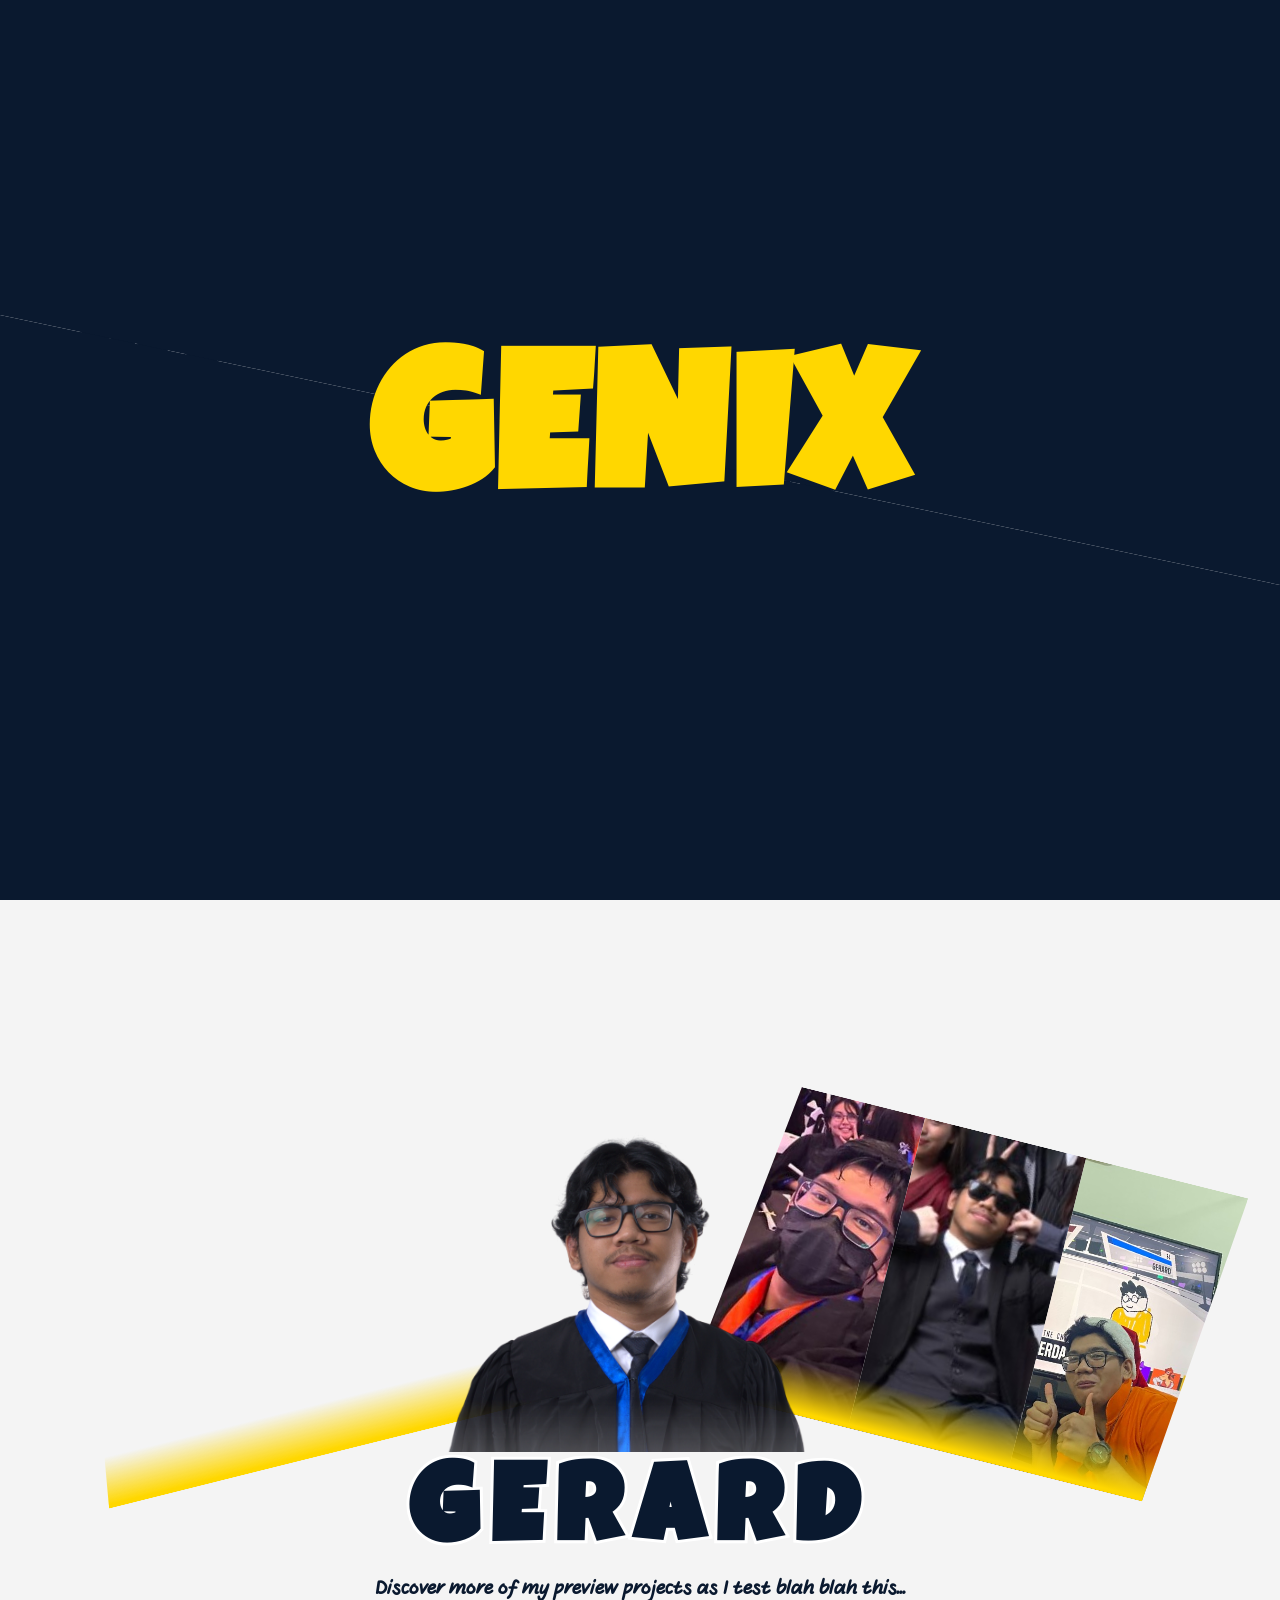
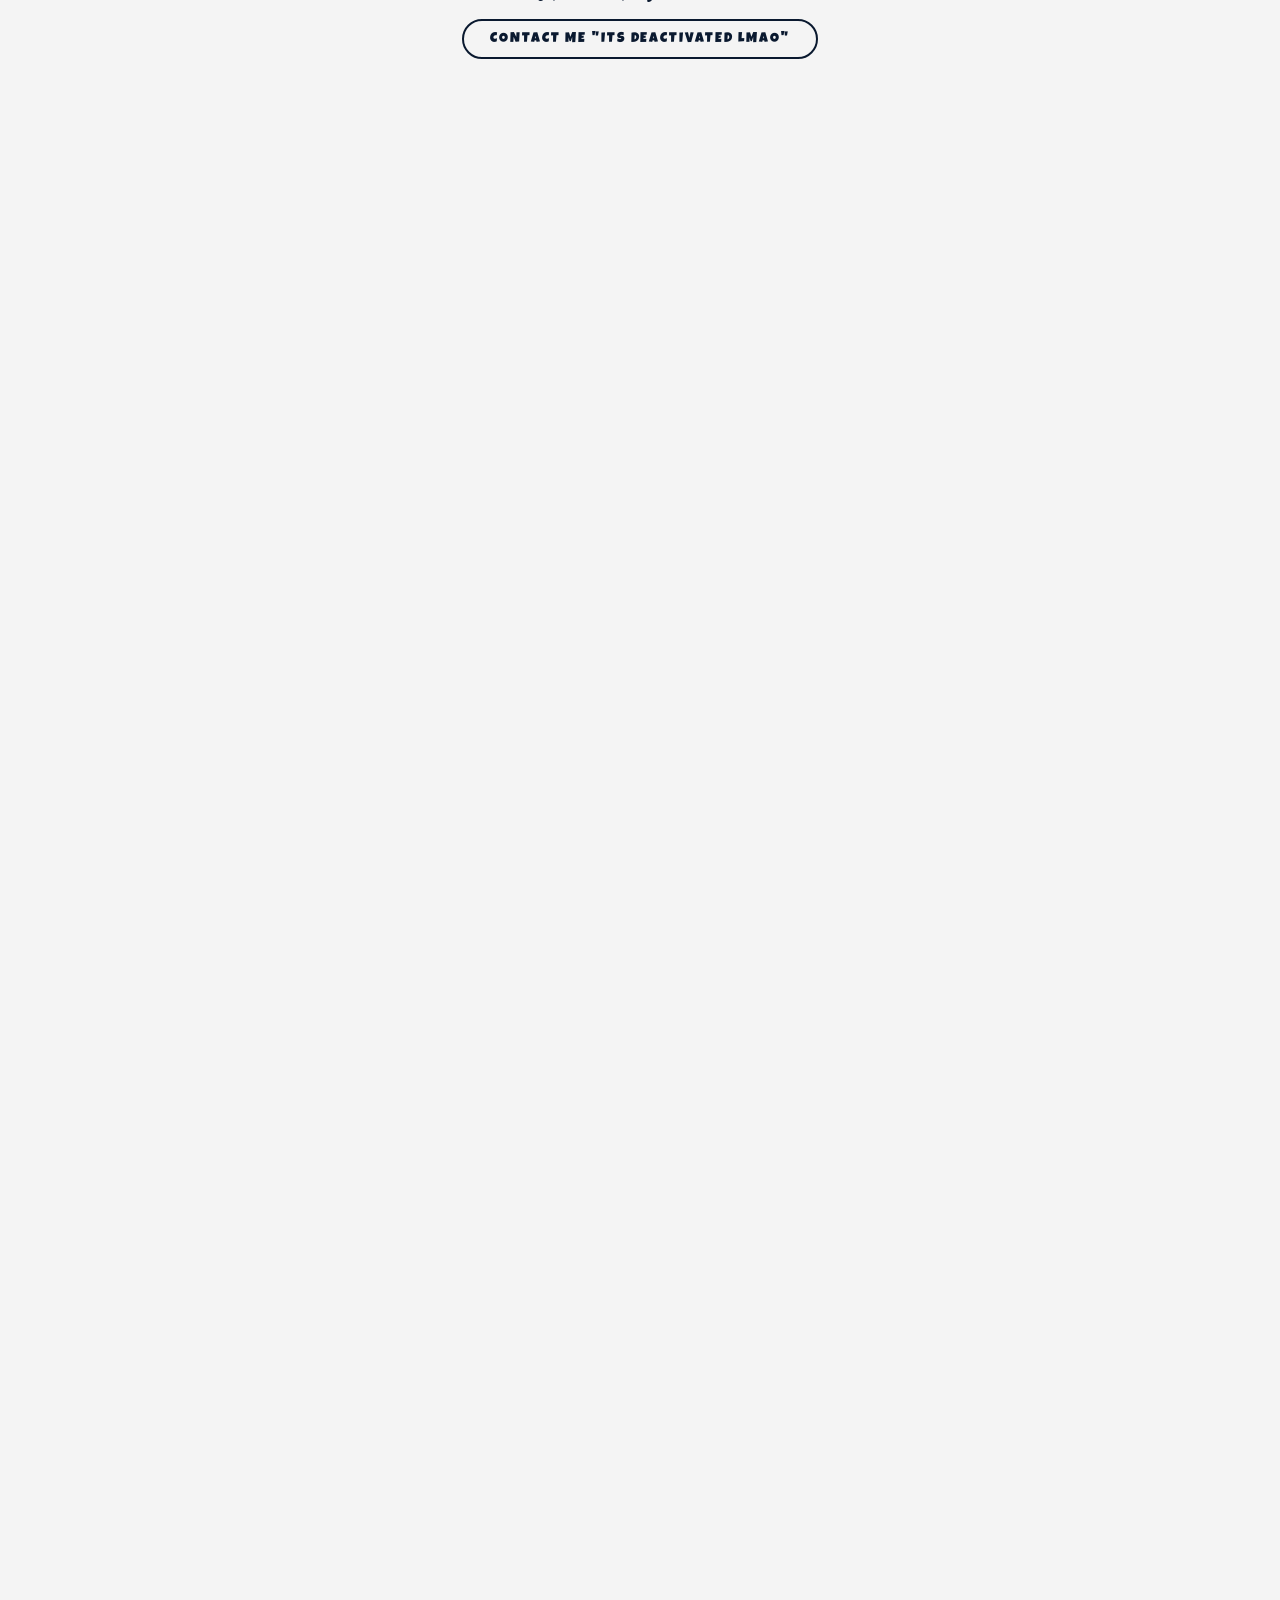
==== commit 90b0455b: "Update portfolio code, design, and mobile layout (codes only for now)" ====
--- a/index.html
+++ b/index.html
@@ -1,12 +1,12 @@
 <!DOCTYPE html>
 <html lang="en">
 <head>
-    <meta charset="UTF-8">
-    <meta name="viewport" content="width=device-width, initial-scale=1.0">
+<meta charset="UTF-8">
+    <meta name="viewport" content="width=device-width, initial-scale=1.0, maximum-scale=1.0, user-scalable=no">
     <title>GMF | PORTFOLIO</title>
-    <link rel="icon" type="image/png" href="assets/images/Logo.png">
-    <link rel="shortcut icon" type="image/png" href="assets/images/Logo.png">
-    <link rel="apple-touch-icon" href="assets/images/Logo.png">
+    <!-- Favicon fallback utilizing the exact custom GX visual dynamically -->
+    <link rel="icon" id="dynamic-favicon" type="image/png" href="assets/images/Logo.jpg">
+    <link rel="shortcut icon" type="image/png" href="assets/images/Logo.jpg">
     
     <link rel="preconnect" href="https://fonts.googleapis.com">
     <link rel="preconnect" href="https://fonts.gstatic.com" crossorigin>
@@ -15,39 +15,19 @@
     <link rel="stylesheet" href="css/Portfolio.css">
 </head>
 <body>
-    <div class="mobile-warning" id="mobile-warning-overlay">
-        <a href="https://wa.me/393282498223?text=Hey%20Let's%20Work%20Together!" target="_blank" class="whatsapp-btn warning-whatsapp">
-            <svg viewBox="0 0 448 512" style="width: 45px; height: 45px; fill: #25D366;"><path d="M380.9 97.1C339 55.1 283.2 32 223.9 32c-122.4 0-222 99.6-222 222 0 39.1 10.2 77.3 29.6 111L0 480l117.7-30.9c32.4 17.7 68.9 27 106.1 27h.1c122.3 0 224.1-99.6 224.1-222 0-59.3-23.2-115-65.1-157zM223.9 414.8c-33.2 0-65.8-8.9-94-25.7l-6.7-4-69.8 18.3L72 334.1l-4.4-7.1c-18.9-30.2-28.9-65-28.9-101 0-104 84.6-188.6 188.8-188.6 50.4 0 97.8 19.6 133.4 55.3s55.2 83.1 55.2 133.5c0 104-84.6 188.6-188.7 188.6zm103.6-141.7c-5.7-2.8-33.8-16.7-39-18.6-5.2-1.9-9-2.8-12.8 2.8s-14.7 18.6-18 22.4c-3.3 3.8-6.6 4.3-12.3 1.4-5.7-2.8-24.1-8.9-45.9-25.3-17-12.7-28.5-28.4-31.9-34.1-3.3-5.7-.4-8.8 2.4-11.6 2.6-2.6 5.7-6.6 8.5-9.9 2.8-3.3 3.8-5.7 5.7-9.5 1.9-3.8.9-7.1-.5-9.9-1.4-2.8-12.8-30.9-17.5-42.3-4.6-11.1-9.3-9.6-12.8-9.8-3.3-.2-7.1-.2-10.9-.2s-9.9 1.4-15.1 7.1c-5.2 5.7-20.3 19.9-20.3 48.5s20.8 56.3 23.7 60.1c2.8 3.8 41 62.7 99.3 85.5 14.1 5.5 25.1 8.8 33.7 11.2 14.1 4.5 27 3.8 37.1 2.3 11.4-1.7 33.8-13.8 38.6-27.1 4.7-13.3 4.7-24.7 3.3-27.1-1.4-2.5-5.2-3.9-10.9-6.7z"/></svg>
-        </a>
-        <p class="watermark warning-watermark">@GERARD.26</p>
-
-        <div class="floating-emojis-mobile">
-            <div class="emoji-m">🤣</div>
-            <div class="emoji-m">😩</div>
-            <div class="emoji-m">😴</div>
-            <div class="emoji-m">🤪</div>
-            <div class="emoji-m">🤡</div>
-            <div class="emoji-m">🤓</div>
-            <div class="emoji-m">😇</div>
-            <div class="emoji-m">🤨</div>
-            <div class="emoji-m">😲</div>
-            <div class="emoji-m">😱</div>
-        </div>
-
-        <div class="warning-content">
-            <img class="warning-gif" src="assets/images/버터_Groggy.gif" alt="Animated Genix">
-
-            <span class="warning-icon">💻</span>
-            <h2>Desktop Recommended!</h2>
-            <p>Yes you only see this lol.</p>
-            <p>Please view this experience on a Laptop or PC for the optimal creative journey!</p>
-        </div>
-    </div>
-    
-    <div class="loader-wrapper">
+<div class="loader-wrapper">
         <div class="loader-panel panel-top"></div>
         <div class="loader-panel panel-bottom"></div>
-        <h1 class="loader-text">GENIX</h1>
+        <div class="loader-center-stack">
+            <img class="loader-mobile-gif" src="assets/images/버터_Groggy.gif" alt="Dancing Genix">
+            <h1 class="loader-text">GENIX</h1>
+            <div class="loader-mobile-notice">
+                <p class="loader-notice-text">💻 Better experienced in desktop format</p>
+                <div class="loader-progress-track">
+                    <div class="loader-progress-bar" id="loader-progress-bar"></div>
+                </div>
+            </div>
+        </div>
     </div>
 
     <audio id="bg-music" loop preload="auto">
@@ -82,11 +62,12 @@
             </nav>
         </div>
 
-        <!-- Right Side: GET IN TOUCH -> MSG ME HERE + Hover QR (Follows on all pages except pop-ups) -->
-        <div class="whatsapp-wrapper">
-            <div class="qr-tooltip">
+<!-- Right Side: GET IN TOUCH -> MSG ME HERE + Hover/Tap QR -->
+        <div class="whatsapp-wrapper" id="whatsapp-wrapper">
+            <div class="qr-tooltip" id="qr-tooltip">
                 <img src="assets/images/WhatsApp-QR.jpg" alt="Scan to WhatsApp">
                 <p>Scan to Chat!</p>
+                <a href="https://wa.me/qr/4GG36UBSFRWQI1" target="_blank" rel="noopener noreferrer" class="qr-direct-link">Open WhatsApp &nearr;</a>
             </div>
             <a href="https://wa.me/qr/4GG36UBSFRWQI1" target="_blank" rel="noopener noreferrer" class="get-in-touch-btn" id="get-in-touch-btn">
                 <span class="git-text git-default">GET IN TOUCH &rarr;</span>
@@ -119,23 +100,77 @@
         </div>
     </header>
 
-    <!-- Burger Overlay (Socials & Music Toggle) -->
+<!-- Burger Overlay (Redesigned Quick-Access Hub: All 5 Socials, Dual CV Downloads & Audio Toggle) -->
     <div class="menu-overlay" id="menu-overlay">
-        <div class="menu-content">
-            <div class="menu-socials">
-                <p>CONNECT</p>
-                <div class="social-row">
-                    <a href="https://github.com/N1X-KUN" target="_blank">
-                        <svg class="menu-social-icon" viewBox="0 0 24 24"><path d="M12 0c-6.626 0-12 5.373-12 12 0 5.302 3.438 9.8 8.207 11.387.599.111.793-.261.793-.577v-2.234c-3.338.726-4.033-1.416-4.033-1.416-.546-1.387-1.333-1.756-1.333-1.756-1.089-.745.083-.729.083-.729 1.205.084 1.839 1.237 1.839 1.237 1.07 1.834 2.807 1.304 3.492.997.107-.775.418-1.305.762-1.604-2.665-.305-5.467-1.334-5.467-5.931 0-1.311.469-2.381 1.236-3.221-.124-.303-.535-1.524.117-3.176 0 0 1.008-.322 3.301 1.23.957-.266 1.983-.399 3.003-.404 1.02.005 2.047.138 3.006.404 2.291-1.552 3.297-1.23 3.297-1.23.653 1.653.242 2.874.118 3.176.77.84 1.235 1.911 1.235 3.221 0 4.609-2.807 5.624-5.479 5.921.43.372.823 1.102.823 2.222v3.293c0 .319.192.694.801.576 4.765-1.589 8.199-6.086 8.199-11.386 0-6.627-5.373-12-12-12z"/></svg>
-                    </a>
-                    <a href="https://www.youtube.com/@NTX-KUN" target="_blank">
-                        <svg class="menu-social-icon" viewBox="0 0 576 512"><path d="M549.655 124.083c-6.281-23.65-24.787-42.276-48.284-48.597C458.781 64 288 64 288 64S117.22 64 74.629 75.486c-23.497 6.322-42.003 24.947-48.284 48.597-11.412 42.867-11.412 132.305-11.412 132.305s0 89.438 11.412 132.305c6.281 23.65 24.787 41.5 48.284 47.821C117.22 448 288 448 288 448s170.781 0 213.371-11.486c23.497-6.321 42.003-24.171 48.284-47.821 11.412-42.867 11.412-132.305 11.412-132.305s0-89.438-11.412-132.305zm-317.51 213.508V175.185l142.739 81.205-142.739 81.201z"/></svg>
-                    </a>
-                    <a href="https://www.linkedin.com/in/gerard-matthew-fernandez-9aa8a8374/" target="_blank">
-                        <svg class="menu-social-icon" viewBox="0 0 448 512"><path d="M100.28 148.14L100.28 148.14c-28.02 0-46.28-18.51-46.28-41.67 0-23.64 18.74-41.68 47.26-41.68 28.5 0 46.27 18.04 46.75 41.68 0 23.16-18.25 41.67-47.73 41.67zm-30.82 283.84h61.64V179.9H69.46v252.08zm267.06-259c-32.9 0-47.72 18.15-56.02 30.93v-26.6h-61.65c.81 17.43 0 254.67 0 254.67h61.65V280.97c0-7.39.53-14.78 2.69-20.08 5.92-14.77 19.34-30.06 41.9-30.06 29.58 0 41.44 22.56 41.44 55.61v145.54h61.65V278.43c0-82.4-43.98-120.73-102.34-120.73z"/></svg>
-                    </a>
-                </div>
-            </div>
+        <div class="menu-hub-wrapper">
+            
+            <div class="menu-hub-header">
+                <span class="menu-hub-tag">QUICK DIRECTORY &bull; DUBAI, UAE</span>
+                <h2 class="menu-hub-title">CONNECT &amp; RESUME</h2>
+            </div>
+
+            <!-- 5 Social Pills (Direct Links + Hover-Reveal Copy for Discord & Gmail) -->
+            <div class="menu-social-grid">
+                <a href="https://www.linkedin.com/in/gerard-matthew-fernandez-9aa8a8374/" target="_blank" rel="noopener noreferrer" class="menu-social-card">
+                    <svg class="menu-sc-icon" viewBox="0 0 448 512"><path d="M100.28 148.14L100.28 148.14c-28.02 0-46.28-18.51-46.28-41.67 0-23.64 18.74-41.68 47.26-41.68 28.5 0 46.27 18.04 46.75 41.68 0 23.16-18.25 41.67-47.73 41.67zm-30.82 283.84h61.64V179.9H69.46v252.08zm267.06-259c-32.9 0-47.72 18.15-56.02 30.93v-26.6h-61.65c.81 17.43 0 254.67 0 254.67h61.65V280.97c0-7.39.53-14.78 2.69-20.08 5.92-14.77 19.34-30.06 41.9-30.06 29.58 0 41.44 22.56 41.44 55.61v145.54h61.65V278.43c0-82.4-43.98-120.73-102.34-120.73z"/></svg>
+                    <div class="menu-sc-text">
+                        <span class="menu-sc-name">LINKEDIN</span>
+                        <span class="menu-sc-sub">Professional Profile &nearr;</span>
+                    </div>
+                </a>
+
+                <a href="https://www.youtube.com/@NTX-KUN" target="_blank" rel="noopener noreferrer" class="menu-social-card">
+                    <svg class="menu-sc-icon" viewBox="0 0 576 512"><path d="M549.655 124.083c-6.281-23.65-24.787-42.276-48.284-48.597C458.781 64 288 64 288 64S117.22 64 74.629 75.486c-23.497 6.322-42.003 24.947-48.284 48.597-11.412 42.867-11.412 132.305-11.412 132.305s0 89.438 11.412 132.305c6.281 23.65 24.787 41.5 48.284 47.821C117.22 448 288 448 288 448s170.781 0 213.371-11.486c23.497-6.321 42.003-24.171 48.284-47.821 11.412-42.867 11.412-132.305 11.412-132.305s0-89.438-11.412-132.305zm-317.51 213.508V175.185l142.739 81.205-142.739 81.201z"/></svg>
+                    <div class="menu-sc-text">
+                        <span class="menu-sc-name">YOUTUBE</span>
+                        <span class="menu-sc-sub">@NTX-KUN Channel &nearr;</span>
+                    </div>
+                </a>
+
+                <a href="https://github.com/N1X-KUN" target="_blank" rel="noopener noreferrer" class="menu-social-card">
+                    <svg class="menu-sc-icon" viewBox="0 0 24 24"><path d="M12 0c-6.626 0-12 5.373-12 12 0 5.302 3.438 9.8 8.207 11.387.599.111.793-.261.793-.577v-2.234c-3.338.726-4.033-1.416-4.033-1.416-.546-1.387-1.333-1.756-1.333-1.756-1.089-.745.083-.729.083-.729 1.205.084 1.839 1.237 1.839 1.237 1.07 1.834 2.807 1.304 3.492.997.107-.775.418-1.305.762-1.604-2.665-.305-5.467-1.334-5.467-5.931 0-1.311.469-2.381 1.236-3.221-.124-.303-.535-1.524.117-3.176 0 0 1.008-.322 3.301 1.23.957-.266 1.983-.399 3.003-.404 1.02.005 2.047.138 3.006.404 2.291-1.552 3.297-1.23 3.297-1.23.653 1.653.242 2.874.118 3.176.77.84 1.235 1.911 1.235 3.221 0 4.609-2.807 5.624-5.479 5.921.43.372.823 1.102.823 2.222v3.293c0 .319.192.694.801.576 4.765-1.589 8.199-6.086 8.199-11.386 0-6.627-5.373-12-12-12z"/></svg>
+                    <div class="menu-sc-text">
+                        <span class="menu-sc-name">GITHUB</span>
+                        <span class="menu-sc-sub">@N1X-KUN Repos &nearr;</span>
+                    </div>
+                </a>
+
+                <button type="button" class="menu-social-card copy-trigger-btn" data-copy="612114025530261517">
+                    <svg class="menu-sc-icon" viewBox="0 0 640 512"><path d="M524.531,69.836a1.5,1.5,0,0,0-.764-.7A485.065,485.065,0,0,0,404.081,32.03a1.816,1.816,0,0,0-1.923.91,337.461,337.461,0,0,0-14.9,30.6,447.848,447.848,0,0,0-134.426,0,309.541,309.541,0,0,0-15.135-30.6,1.89,1.89,0,0,0-1.924-.91A483.689,483.689,0,0,0,116.085,69.137a1.712,1.712,0,0,0-.788.676C39.068,183.651,18.186,294.69,28.43,404.354a2.016,2.016,0,0,0,.765,1.375A487.666,487.666,0,0,0,176.02,479.918a1.9,1.9,0,0,0,2.063-.276c8.3-11.455,15.894-23.475,22.846-35.96a1.884,1.884,0,0,0-1.058-2.617,314.168,314.168,0,0,1-44.821-21.365,1.88,1.88,0,0,1-.188-3.155c3.08-2.316,6.138-4.7,9.088-7.144a1.834,1.834,0,0,1,1.924-.225c95.234,43.518,198.374,43.518,292.368,0a1.841,1.841,0,0,1,1.924.225c2.95,2.44,6.008,4.828,9.112,7.144a1.884,1.884,0,0,1-.164,3.155,310.573,310.573,0,0,1-44.869,21.365,1.88,1.88,0,0,0-1.035,2.617c6.976,12.485,14.568,24.5,22.822,35.96a1.894,1.894,0,0,0,2.063.276A486.2,486.2,0,0,0,611.534,405.729a1.882,1.882,0,0,0,.765-1.352C623.729,277.594,590.933,167.465,524.531,69.836ZM222.491,337.58c-28.972,0-52.844-26.587-52.844-59.239S193.056,219.1,222.491,219.1c29.665,0,53.306,26.82,52.843,59.239C275.334,310.993,251.924,337.58,222.491,337.58Zm195.38,0c-28.971,0-52.843-26.587-52.843-59.239S388.437,219.1,417.871,219.1c29.667,0,53.307,26.82,52.844,59.239C470.715,310.993,447.538,337.58,417.871,337.58Z"/></svg>
+                    <div class="menu-sc-text">
+                        <span class="menu-sc-name">DISCORD ID</span>
+                        <span class="menu-sc-sub copy-default-label">Hover to Reveal &bull; Click to Copy</span>
+                        <span class="menu-sc-sub copy-reveal-label">612114025530261517 (Click to Copy)</span>
+                    </div>
+                </button>
+
+                <button type="button" class="menu-social-card copy-trigger-btn" data-copy="gerardmf55@gmail.com">
+                    <svg class="menu-sc-icon" viewBox="0 0 512 512"><path d="M48 64C21.5 64 0 85.5 0 112c0 15.1 7.1 29.3 19.2 38.4L236.8 313.6c11.4 8.5 27 8.5 38.4 0L492.8 150.4c12.1-9.1 19.2-23.3 19.2-38.4c0-26.5-21.5-48-48-48H48zM0 176V384c0 35.3 28.7 64 64 64H448c35.3 0 64-28.7 64-64V176L294.4 339.2c-22.8 17.1-54 17.1-76.8 0L0 176z"/></svg>
+                    <div class="menu-sc-text">
+                        <span class="menu-sc-name">GMAIL DIRECT</span>
+                        <span class="menu-sc-sub copy-default-label">Hover to Reveal &bull; Click to Copy</span>
+                        <span class="menu-sc-sub copy-reveal-label">gerardmf55@gmail.com (Click to Copy)</span>
+                    </div>
+                </button>
+            </div>
+
+            <!-- Dual CV Download Dock inside Burger Menu -->
+            <div class="menu-cv-dock">
+                <span class="menu-cv-label">CURRICULUM VITAE OPTIONS</span>
+                <div class="menu-cv-buttons">
+                    <!-- <-- Put your Creative CV file path in href below -->
+                    <a href="assets/GerardMatthew CV 26.pdf" download class="menu-cv-btn primary-cv">
+                        <span>DOWNLOAD CREATIVE CV</span>
+                        <span>&darr;</span>
+                    </a>
+                    <!-- <-- Put your ATS CV file path in href below -->
+                    <a href="assets/GerardMatthew_ATS_CV.pdf" download class="menu-cv-btn ats-cv">
+                        <span>DOWNLOAD ATS-FRIENDLY CV</span>
+                        <span>&darr;</span>
+                    </a>
+                </div>
+            </div>
+
         </div>
         <button id="music-toggle" class="music-btn">🔊SILENCE</button>
     </div>
@@ -159,12 +194,52 @@
                 </p>
             </div>
 
-            <!-- Bottom-Left Corner Description Block -->
+<!-- Bottom-Left Corner Description Block -->
             <div class="hero-corner-bio">
                 <p class="hero-bio-paragraph">
                     <strong>Gerard Matthew Guanco Fernandez</strong> is a multidisciplinary digital media specialist turning creative concepts into memorable experiences. Front-end web production, high-retention video editing, and interactive brand storytelling working as one.
                 </p>
                 <span class="hero-bio-rule"></span>
+            </div>
+
+            <!-- MOBILE-ONLY HOMESCREEN DOCK (CV Downloads + Socials + Tap-to-Copy Discord/Gmail) -->
+            <div class="mobile-home-dock">
+                <div class="mobile-dock-cvs">
+                    <a href="assets/GerardMatthew CV 26.pdf" download class="mobile-dock-cv-btn primary">
+                        CREATIVE CV &darr;
+                    </a>
+                    <a href="assets/GerardMatthew_ATS_CV.pdf" download class="mobile-dock-cv-btn secondary">
+                        ATS CV &darr;
+                    </a>
+                </div>
+
+                <div class="mobile-dock-socials">
+                    <a href="https://www.linkedin.com/in/gerard-matthew-fernandez-9aa8a8374/" target="_blank" rel="noopener noreferrer" class="mob-social-pill">
+                        <svg viewBox="0 0 448 512"><path d="M100.28 148.14L100.28 148.14c-28.02 0-46.28-18.51-46.28-41.67 0-23.64 18.74-41.68 47.26-41.68 28.5 0 46.27 18.04 46.75 41.68 0 23.16-18.25 41.67-47.73 41.67zm-30.82 283.84h61.64V179.9H69.46v252.08zm267.06-259c-32.9 0-47.72 18.15-56.02 30.93v-26.6h-61.65c.81 17.43 0 254.67 0 254.67h61.65V280.97c0-7.39.53-14.78 2.69-20.08 5.92-14.77 19.34-30.06 41.9-30.06 29.58 0 41.44 22.56 41.44 55.61v145.54h61.65V278.43c0-82.4-43.98-120.73-102.34-120.73z"/></svg>
+                        <span>LINKEDIN</span>
+                    </a>
+                    <a href="https://www.youtube.com/@NTX-KUN" target="_blank" rel="noopener noreferrer" class="mob-social-pill">
+                        <svg viewBox="0 0 576 512"><path d="M549.655 124.083c-6.281-23.65-24.787-42.276-48.284-48.597C458.781 64 288 64 288 64S117.22 64 74.629 75.486c-23.497 6.322-42.003 24.947-48.284 48.597-11.412 42.867-11.412 132.305-11.412 132.305s0 89.438 11.412 132.305c6.281 23.65 24.787 41.5 48.284 47.821C117.22 448 288 448 288 448s170.781 0 213.371-11.486c23.497-6.321 42.003-24.171 48.284-47.821 11.412-42.867 11.412-132.305 11.412-132.305s0-89.438-11.412-132.305zm-317.51 213.508V175.185l142.739 81.205-142.739 81.201z"/></svg>
+                        <span>YOUTUBE</span>
+                    </a>
+                    <a href="https://github.com/N1X-KUN" target="_blank" rel="noopener noreferrer" class="mob-social-pill">
+                        <svg viewBox="0 0 24 24"><path d="M12 0c-6.626 0-12 5.373-12 12 0 5.302 3.438 9.8 8.207 11.387.599.111.793-.261.793-.577v-2.234c-3.338.726-4.033-1.416-4.033-1.416-.546-1.387-1.333-1.756-1.333-1.756-1.089-.745.083-.729.083-.729 1.205.084 1.839 1.237 1.839 1.237 1.07 1.834 2.807 1.304 3.492.997.107-.775.418-1.305.762-1.604-2.665-.305-5.467-1.334-5.467-5.931 0-1.311.469-2.381 1.236-3.221-.124-.303-.535-1.524.117-3.176 0 0 1.008-.322 3.301 1.23.957-.266 1.983-.399 3.003-.404 1.02.005 2.047.138 3.006.404 2.291-1.552 3.297-1.23 3.297-1.23.653 1.653.242 2.874.118 3.176.77.84 1.235 1.911 1.235 3.221 0 4.609-2.807 5.624-5.479 5.921.43.372.823 1.102.823 2.222v3.293c0 .319.192.694.801.576 4.765-1.589 8.199-6.086 8.199-11.386 0-6.627-5.373-12-12-12z"/></svg>
+                        <span>GITHUB</span>
+                    </a>
+                </div>
+
+                <div class="mobile-dock-copy-row">
+                    <button type="button" class="mob-copy-pill copy-trigger-btn" data-copy="612114025530261517">
+                        <span class="mob-copy-title">DISCORD ID</span>
+                        <span class="copy-default-label">Tap to Copy ID</span>
+                        <span class="copy-reveal-label">612114025530261517</span>
+                    </button>
+                    <button type="button" class="mob-copy-pill copy-trigger-btn" data-copy="gerardmf55@gmail.com">
+                        <span class="mob-copy-title">GMAIL</span>
+                        <span class="copy-default-label">Tap to Copy Email</span>
+                        <span class="copy-reveal-label">gerardmf55@gmail.com</span>
+                    </button>
+                </div>
             </div>
         </div>
 
@@ -313,98 +388,160 @@
 
     <section class="footer-scroll-trigger"></section>
 
+<!-- ==========================================
+         PAGE 5: REMODELED CONTACT ME HUB (No Video Bg)
+         ========================================== -->
     <div class="page5-container">
-        <video class="footer-video-bg" src="assets/videos/Welcome to Metavers.mp4" autoplay loop muted playsinline></video>
         
-        <div class="yellow-blinds">
-            <div class="blind blind-up"></div>
-            <div class="blind blind-down"></div>
-            <div class="blind blind-up"></div>
-            <div class="blind blind-down"></div>
-            <div class="blind blind-up"></div>
-        </div>
-
-        <div class="navy-footer-box">
-            <div class="footer-grid">
-                
-                <div class="grid-top">
-                    <div class="contact-header-box">
-                        <h4>CONTACT ME</h4>
-                    </div>
-
-                    <div class="emoji-container">
-                        <span class="float-emoji">😔</span>
-                        <span class="float-emoji">💀</span>
-                        <span class="float-emoji">😭</span>
-                        <span class="float-emoji">😏</span>
-                        <span class="float-emoji">🤷</span>
-                        <span class="float-emoji">🤣</span>
-                        <span class="float-emoji">6️⃣</span>
-                        <span class="float-emoji">7️⃣</span>
-                        <span class="float-emoji">🙉</span>
-                        <span class="float-emoji">🎅🏿</span>
-                    </div>
+<!-- OVERLAPPING WHITE/SILVER CASCADE TRANSITION SWEEPS -->
+        <div class="white-blinds">
+            <div class="blind blind-left"></div>
+            <div class="blind blind-right"></div>
+            <div class="blind blind-left"></div>
+            <div class="blind blind-right"></div>
+            <div class="blind blind-left"></div>
+        </div>
+
+        <!-- Infinite Top Marquee Ribbon -->
+        <div class="contact-marquee-bar">
+            <div class="contact-marquee-track">
+                <span>LET'S BUILD SOMETHING MEMORABLE</span><span class="marquee-star">&#9733;</span>
+                <span>FRONT-END WEB PRODUCTION</span><span class="marquee-star">&#9733;</span>
+                <span>HIGH-RETENTION VIDEO EDITING</span><span class="marquee-star">&#9733;</span>
+                <span>CREATIVE COMPUTING</span><span class="marquee-star">&#9733;</span>
+                <span>LET'S BUILD SOMETHING MEMORABLE</span><span class="marquee-star">&#9733;</span>
+                <span>FRONT-END WEB PRODUCTION</span><span class="marquee-star">&#9733;</span>
+                <span>HIGH-RETENTION VIDEO EDITING</span><span class="marquee-star">&#9733;</span>
+                <span>CREATIVE COMPUTING</span><span class="marquee-star">&#9733;</span>
+            </div>
+        </div>
+
+        <!-- Main Contact Stage -->
+        <div class="contact-stage-wrapper">
+            
+            <!-- LEFT COLUMN: Headline + Interactive 5-Row Social Directory + Dual CV Dock -->
+            <div class="contact-left-col">
+                <div class="contact-hero-head">
+                    <span class="contact-status-pill">
+                        <span class="status-dot"></span> AVAILABLE FOR PROJECTS &amp; ROLES
+                    </span>
+                    <h2 class="contact-giant-title">
+                        LET'S <span class="yellow-stroke-word">CONNECT</span><br>&amp; COLLABORATE.
+                    </h2>
+                </div>
+
+                <!-- StefanoBG-Style Interactive Social & Copy Rows -->
+                <div class="contact-directory-list">
                     
-                    <h1 class="giant-genix-outline">
-                        <span>G</span><span>E</span><span>N</span><span>I</span><span>X</span>
-                    </h1>
-                </div>
-                
-                <div class="grid-bottom">
-                    
-                    <div class="social-box">
-                        <p class="box-title">SOCIAL</p>
-                        <ul>
-                            <li>
-                                <a href="https://github.com/N1X-KUN" target="_blank">
-                                    <svg class="social-icon" viewBox="0 0 24 24"><path d="M12 0c-6.626 0-12 5.373-12 12 0 5.302 3.438 9.8 8.207 11.387.599.111.793-.261.793-.577v-2.234c-3.338.726-4.033-1.416-4.033-1.416-.546-1.387-1.333-1.756-1.333-1.756-1.089-.745.083-.729.083-.729 1.205.084 1.839 1.237 1.839 1.237 1.07 1.834 2.807 1.304 3.492.997.107-.775.418-1.305.762-1.604-2.665-.305-5.467-1.334-5.467-5.931 0-1.311.469-2.381 1.236-3.221-.124-.303-.535-1.524.117-3.176 0 0 1.008-.322 3.301 1.23.957-.266 1.983-.399 3.003-.404 1.02.005 2.047.138 3.006.404 2.291-1.552 3.297-1.23 3.297-1.23.653 1.653.242 2.874.118 3.176.77.84 1.235 1.911 1.235 3.221 0 4.609-2.807 5.624-5.479 5.921.43.372.823 1.102.823 2.222v3.293c0 .319.192.694.801.576 4.765-1.589 8.199-6.086 8.199-11.386 0-6.627-5.373-12-12-12z"/></svg>
-                                    GitHub
-                                </a>
-                            </li>
-                            <li>
-                                <a href="https://www.youtube.com/@NTX-KUN" target="_blank">
-                                    <svg class="social-icon" viewBox="0 0 576 512"><path d="M549.655 124.083c-6.281-23.65-24.787-42.276-48.284-48.597C458.781 64 288 64 288 64S117.22 64 74.629 75.486c-23.497 6.322-42.003 24.947-48.284 48.597-11.412 42.867-11.412 132.305-11.412 132.305s0 89.438 11.412 132.305c6.281 23.65 24.787 41.5 48.284 47.821C117.22 448 288 448 288 448s170.781 0 213.371-11.486c23.497-6.321 42.003-24.171 48.284-47.821 11.412-42.867 11.412-132.305 11.412-132.305s0-89.438-11.412-132.305zm-317.51 213.508V175.185l142.739 81.205-142.739 81.201z"/></svg>
-                                    YouTube
-                                </a>
-                            </li>
-                            <li>
-                                <a href="https://www.linkedin.com/in/gerard-matthew-fernandez-9aa8a8374/" target="_blank">
-                                    <svg class="social-icon" viewBox="0 0 448 512"><path d="M100.28 148.14L100.28 148.14c-28.02 0-46.28-18.51-46.28-41.67 0-23.64 18.74-41.68 47.26-41.68 28.5 0 46.27 18.04 46.75 41.68 0 23.16-18.25 41.67-47.73 41.67zm-30.82 283.84h61.64V179.9H69.46v252.08zm267.06-259c-32.9 0-47.72 18.15-56.02 30.93v-26.6h-61.65c.81 17.43 0 254.67 0 254.67h61.65V280.97c0-7.39.53-14.78 2.69-20.08 5.92-14.77 19.34-30.06 41.9-30.06 29.58 0 41.44 22.56 41.44 55.61v145.54h61.65V278.43c0-82.4-43.98-120.73-102.34-120.73z"/></svg>
-                                    LinkedIn
-                                </a>
-                            </li>
-                            <li>
-                                <a href="#" target="_blank">
-                                    <svg class="social-icon" viewBox="0 0 640 512"><path d="M524.531,69.836a1.5,1.5,0,0,0-.764-.7A485.065,485.065,0,0,0,404.081,32.03a1.816,1.816,0,0,0-1.923.91,337.461,337.461,0,0,0-14.9,30.6,447.848,447.848,0,0,0-134.426,0,309.541,309.541,0,0,0-15.135-30.6,1.89,1.89,0,0,0-1.924-.91A483.689,483.689,0,0,0,116.085,69.137a1.712,1.712,0,0,0-.788.676C39.068,183.651,18.186,294.69,28.43,404.354a2.016,2.016,0,0,0,.765,1.375A487.666,487.666,0,0,0,176.02,479.918a1.9,1.9,0,0,0,2.063-.276c8.3-11.455,15.894-23.475,22.846-35.96a1.884,1.884,0,0,0-1.058-2.617,314.168,314.168,0,0,1-44.821-21.365,1.88,1.88,0,0,1-.188-3.155c3.08-2.316,6.138-4.7,9.088-7.144a1.834,1.834,0,0,1,1.924-.225c95.234,43.518,198.374,43.518,292.368,0a1.841,1.841,0,0,1,1.924.225c2.95,2.44,6.008,4.828,9.112,7.144a1.884,1.884,0,0,1-.164,3.155,310.573,310.573,0,0,1-44.869,21.365,1.88,1.88,0,0,0-1.035,2.617c6.976,12.485,14.568,24.5,22.822,35.96a1.894,1.894,0,0,0,2.063.276A486.2,486.2,0,0,0,611.534,405.729a1.882,1.882,0,0,0,.765-1.352C623.729,277.594,590.933,167.465,524.531,69.836ZM222.491,337.58c-28.972,0-52.844-26.587-52.844-59.239S193.056,219.1,222.491,219.1c29.665,0,53.306,26.82,52.843,59.239C275.334,310.993,251.924,337.58,222.491,337.58Zm195.38,0c-28.971,0-52.843-26.587-52.843-59.239S388.437,219.1,417.871,219.1c29.667,0,53.307,26.82,52.844,59.239C470.715,310.993,447.538,337.58,417.871,337.58Z"/></svg>
-                                    disc.nix
-                                </a>
-                            </li>
-                        </ul>
-                    </div>
-
-                    <div class="academic-box">
-                        <p class="box-title">ACADEMIC</p>
-                        <p class="academic-text">
-                            Module Course: Creative Incubator<br>
-                            School: Bathspa University Rak
-                        </p>
-                        <a href="assets/GerardMatthew CV 26.pdf" download class="cv-btn">Wanna Explore My CV?</a>
-                    </div>
-
-                    <div class="email-box">
-                        <p class="box-title">SEND A MESSAGE</p>
-                        <form action="https://formsubmit.co/GERARDMF55@GMAIL.COM" method="POST">
-                            <input type="hidden" name="_captcha" value="false">
-                            <input type="hidden" name="_subject" value="New message from Portfolio!">
-                            <input type="text" name="name" placeholder="Your name" required>
-                            <input type="email" name="email" placeholder="Your email" required>
-                            <textarea name="message" placeholder="Your message" required></textarea>
-                            <button type="submit" class="send-btn">Send Message ➔</button>
-                        </form>
-                    </div>
-
-                </div>
-            </div>
+                    <a href="https://www.linkedin.com/in/gerard-matthew-fernandez-9aa8a8374/" target="_blank" rel="noopener noreferrer" class="contact-dir-row">
+                        <span class="dir-platform">
+                            <svg class="dir-icon" viewBox="0 0 448 512"><path d="M100.28 148.14L100.28 148.14c-28.02 0-46.28-18.51-46.28-41.67 0-23.64 18.74-41.68 47.26-41.68 28.5 0 46.27 18.04 46.75 41.68 0 23.16-18.25 41.67-47.73 41.67zm-30.82 283.84h61.64V179.9H69.46v252.08zm267.06-259c-32.9 0-47.72 18.15-56.02 30.93v-26.6h-61.65c.81 17.43 0 254.67 0 254.67h61.65V280.97c0-7.39.53-14.78 2.69-20.08 5.92-14.77 19.34-30.06 41.9-30.06 29.58 0 41.44 22.56 41.44 55.61v145.54h61.65V278.43c0-82.4-43.98-120.73-102.34-120.73z"/></svg>
+                            LINKEDIN
+                        </span>
+                        <span class="dir-handle">Gerard Matthew Fernandez</span>
+                        <span class="dir-action">&nearr;</span>
+                    </a>
+
+                    <a href="https://www.youtube.com/@NTX-KUN" target="_blank" rel="noopener noreferrer" class="contact-dir-row">
+                        <span class="dir-platform">
+                            <svg class="dir-icon" viewBox="0 0 576 512"><path d="M549.655 124.083c-6.281-23.65-24.787-42.276-48.284-48.597C458.781 64 288 64 288 64S117.22 64 74.629 75.486c-23.497 6.322-42.003 24.947-48.284 48.597-11.412 42.867-11.412 132.305-11.412 132.305s0 89.438 11.412 132.305c6.281 23.65 24.787 41.5 48.284 47.821C117.22 448 288 448 288 448s170.781 0 213.371-11.486c23.497-6.321 42.003-24.171 48.284-47.821 11.412-42.867 11.412-132.305 11.412-132.305s0-89.438-11.412-132.305zm-317.51 213.508V175.185l142.739 81.205-142.739 81.201z"/></svg>
+                            YOUTUBE
+                        </span>
+                        <span class="dir-handle">@NTX-KUN</span>
+                        <span class="dir-action">&nearr;</span>
+                    </a>
+
+                    <a href="https://github.com/N1X-KUN" target="_blank" rel="noopener noreferrer" class="contact-dir-row">
+                        <span class="dir-platform">
+                            <svg class="dir-icon" viewBox="0 0 24 24"><path d="M12 0c-6.626 0-12 5.373-12 12 0 5.302 3.438 9.8 8.207 11.387.599.111.793-.261.793-.577v-2.234c-3.338.726-4.033-1.416-4.033-1.416-.546-1.387-1.333-1.756-1.333-1.756-1.089-.745.083-.729.083-.729 1.205.084 1.839 1.237 1.839 1.237 1.07 1.834 2.807 1.304 3.492.997.107-.775.418-1.305.762-1.604-2.665-.305-5.467-1.334-5.467-5.931 0-1.311.469-2.381 1.236-3.221-.124-.303-.535-1.524.117-3.176 0 0 1.008-.322 3.301 1.23.957-.266 1.983-.399 3.003-.404 1.02.005 2.047.138 3.006.404 2.291-1.552 3.297-1.23 3.297-1.23.653 1.653.242 2.874.118 3.176.77.84 1.235 1.911 1.235 3.221 0 4.609-2.807 5.624-5.479 5.921.43.372.823 1.102.823 2.222v3.293c0 .319.192.694.801.576 4.765-1.589 8.199-6.086 8.199-11.386 0-6.627-5.373-12-12-12z"/></svg>
+                            GITHUB
+                        </span>
+                        <span class="dir-handle">github.com/N1X-KUN</span>
+                        <span class="dir-action">&nearr;</span>
+                    </a>
+
+                    <!-- Discord ID: Hover Showcase + Click to Copy -->
+                    <button type="button" class="contact-dir-row copy-trigger-btn" data-copy="612114025530261517">
+                        <span class="dir-platform">
+                            <svg class="dir-icon" viewBox="0 0 640 512"><path d="M524.531,69.836a1.5,1.5,0,0,0-.764-.7A485.065,485.065,0,0,0,404.081,32.03a1.816,1.816,0,0,0-1.923.91,337.461,337.461,0,0,0-14.9,30.6,447.848,447.848,0,0,0-134.426,0,309.541,309.541,0,0,0-15.135-30.6,1.89,1.89,0,0,0-1.924-.91A483.689,483.689,0,0,0,116.085,69.137a1.712,1.712,0,0,0-.788.676C39.068,183.651,18.186,294.69,28.43,404.354a2.016,2.016,0,0,0,.765,1.375A487.666,487.666,0,0,0,176.02,479.918a1.9,1.9,0,0,0,2.063-.276c8.3-11.455,15.894-23.475,22.846-35.96a1.884,1.884,0,0,0-1.058-2.617,314.168,314.168,0,0,1-44.821-21.365,1.88,1.88,0,0,1-.188-3.155c3.08-2.316,6.138-4.7,9.088-7.144a1.834,1.834,0,0,1,1.924-.225c95.234,43.518,198.374,43.518,292.368,0a1.841,1.841,0,0,1,1.924.225c2.95,2.44,6.008,4.828,9.112,7.144a1.884,1.884,0,0,1-.164,3.155,310.573,310.573,0,0,1-44.869,21.365,1.88,1.88,0,0,0-1.035,2.617c6.976,12.485,14.568,24.5,22.822,35.96a1.894,1.894,0,0,0,2.063.276A486.2,486.2,0,0,0,611.534,405.729a1.882,1.882,0,0,0,.765-1.352C623.729,277.594,590.933,167.465,524.531,69.836ZM222.491,337.58c-28.972,0-52.844-26.587-52.844-59.239S193.056,219.1,222.491,219.1c29.665,0,53.306,26.82,52.843,59.239C275.334,310.993,251.924,337.58,222.491,337.58Zm195.38,0c-28.971,0-52.843-26.587-52.843-59.239S388.437,219.1,417.871,219.1c29.667,0,53.307,26.82,52.844,59.239C470.715,310.993,447.538,337.58,417.871,337.58Z"/></svg>
+                            DISCORD ID
+                        </span>
+                        <span class="dir-handle">
+                            <span class="copy-default-label">Hover to Reveal ID</span>
+                            <span class="copy-reveal-label">612114025530261517 (Click to Copy)</span>
+                        </span>
+                        <span class="dir-action">&#10697;</span>
+                    </button>
+
+                    <!-- Gmail: Hover Showcase + Click to Copy -->
+                    <button type="button" class="contact-dir-row copy-trigger-btn" data-copy="gerardmf55@gmail.com">
+                        <span class="dir-platform">
+                            <svg class="dir-icon" viewBox="0 0 512 512"><path d="M48 64C21.5 64 0 85.5 0 112c0 15.1 7.1 29.3 19.2 38.4L236.8 313.6c11.4 8.5 27 8.5 38.4 0L492.8 150.4c12.1-9.1 19.2-23.3 19.2-38.4c0-26.5-21.5-48-48-48H48zM0 176V384c0 35.3 28.7 64 64 64H448c35.3 0 64-28.7 64-64V176L294.4 339.2c-22.8 17.1-54 17.1-76.8 0L0 176z"/></svg>
+                            GMAIL
+                        </span>
+                        <span class="dir-handle">
+                            <span class="copy-default-label">Hover to Reveal Email</span>
+                            <span class="copy-reveal-label">gerardmf55@gmail.com (Click to Copy)</span>
+                        </span>
+                        <span class="dir-action">&#10697;</span>
+                    </button>
+                </div>
+
+                <!-- Academic Info & Dual CV Download Bar -->
+                <div class="contact-cv-bar">
+                    <div class="cv-bar-meta">
+                        <span class="cv-meta-badge">BSc CREATIVE COMPUTING</span>
+                        <span class="cv-meta-school">Bath Spa University RAK &bull; Creative Incubator</span>
+                    </div>
+                    <div class="cv-bar-actions">
+                        <a href="assets/GerardMatthew CV 26.pdf" download class="contact-cv-btn primary">
+                            <span>CREATIVE CV &darr;</span>
+                        </a>
+                        <a href="assets/GerardMatthew_ATS_CV.pdf" download class="contact-cv-btn secondary">
+                            <span>ATS CV &darr;</span>
+                        </a>
+                    </div>
+                </div>
+            </div>
+
+            <!-- RIGHT COLUMN: Neo-Brutalist Dispatch Form Card -->
+            <div class="contact-right-col">
+                <div class="contact-dispatch-card">
+                    <div class="dispatch-card-top">
+                        <span class="dispatch-badge">DIRECT DISPATCH</span>
+                        <span class="dispatch-dot-group">
+                            <span></span><span></span><span></span>
+                        </span>
+                    </div>
+                    <h3 class="dispatch-title">SEND A MESSAGE</h3>
+                    <p class="dispatch-sub">Have a project, role, or creative idea in mind? Drop a message straight to my inbox.</p>
+
+                    <form action="https://formsubmit.co/GERARDMF55@GMAIL.COM" method="POST" class="dispatch-form">
+                        <input type="hidden" name="_captcha" value="false">
+                        <input type="hidden" name="_subject" value="New message from GMF Portfolio!">
+                        
+                        <div class="dispatch-field">
+                            <label>YOUR NAME</label>
+                            <input type="text" name="name" placeholder="Enter your name..." required>
+                        </div>
+
+                        <div class="dispatch-field">
+                            <label>YOUR EMAIL</label>
+                            <input type="email" name="email" placeholder="Enter your email address..." required>
+                        </div>
+
+                        <div class="dispatch-field">
+                            <label>YOUR MESSAGE</label>
+                            <textarea name="message" placeholder="Tell me about your project or inquiry..." required></textarea>
+                        </div>
+
+                        <button type="submit" class="dispatch-submit-btn">
+                            <span class="dispatch-btn-label">SEND MESSAGE &rarr;</span>
+                        </button>
+                    </form>
+                </div>
+            </div>
+
         </div>
     </div>
 
@@ -518,7 +655,7 @@
             <!-- Top Header Row -->
             <div class="web-header-top">
                 <h2 class="web-main-title">
-                    Web Creation<sup class="web-count">(05)</sup>
+                    Web Creation<sup class="web-count">(02)</sup>
                 </h2>
                 <div class="web-feature-label">
                     <span class="web-asterisk">*</span> LIVE BUILDS &amp; PROJECTS
@@ -537,43 +674,21 @@
             <!-- Clickable URL Rows (Opens in a new browser tab while keeping your modal open) -->
             <div class="web-table-body">
                 
+                <!-- PROJECT 1: Change href="..." below to your 1st live website URL -->
                 <a href="https://example.com" target="_blank" rel="noopener noreferrer" class="web-row">
-                    <span class="web-col-site">Temporary Project 01 — Interactive Web</span>
-                    <span class="web-col-theme">Gaming / Interactive</span>
-                    <span class="web-col-year">2026</span>
-                    <span class="web-col-task">UI/UX &amp; Frontend Dev</span>
+                    <span class="web-col-site">Temporary Project 01 — Interactive Web</span> <!-- <-- Edit Website Name -->
+                    <span class="web-col-theme">Gaming / Interactive</span>                  <!-- <-- Edit Theme -->
+                    <span class="web-col-year">2026</span>                                   <!-- <-- Edit Year -->
+                    <span class="web-col-task">UI/UX &amp; Frontend Dev</span>               <!-- <-- Edit Task -->
                     <span class="web-col-arrow">↗</span>
                 </a>
 
+                <!-- PROJECT 2: Change href="..." below to your 2nd live website URL -->
                 <a href="https://example.com" target="_blank" rel="noopener noreferrer" class="web-row">
-                    <span class="web-col-site">Temporary Project 02 — Client Showcase</span>
-                    <span class="web-col-theme">Modern Agency</span>
-                    <span class="web-col-year">2026</span>
-                    <span class="web-col-task">Full Frontend &amp; Hosting</span>
-                    <span class="web-col-arrow">↗</span>
-                </a>
-
-                <a href="https://example.com" target="_blank" rel="noopener noreferrer" class="web-row">
-                    <span class="web-col-site">Temporary Project 03 — Digital Experience</span>
-                    <span class="web-col-theme">Creative Media</span>
-                    <span class="web-col-year">2025</span>
-                    <span class="web-col-task">Visual Design &amp; Motion</span>
-                    <span class="web-col-arrow">↗</span>
-                </a>
-
-                <a href="https://example.com" target="_blank" rel="noopener noreferrer" class="web-row">
-                    <span class="web-col-site">Temporary Project 04 — Brand Landing Page</span>
-                    <span class="web-col-theme">E-Commerce / Promo</span>
-                    <span class="web-col-year">2025</span>
-                    <span class="web-col-task">Responsive Layout &amp; UI</span>
-                    <span class="web-col-arrow">↗</span>
-                </a>
-
-                <a href="https://example.com" target="_blank" rel="noopener noreferrer" class="web-row">
-                    <span class="web-col-site">Temporary Project 05 — Web Prototype</span>
-                    <span class="web-col-theme">Experimental</span>
-                    <span class="web-col-year">2024</span>
-                    <span class="web-col-task">Concept &amp; Coding</span>
+                    <span class="web-col-site">Temporary Project 02 — Client Showcase</span> <!-- <-- Edit Website Name -->
+                    <span class="web-col-theme">Modern Agency</span>                         <!-- <-- Edit Theme -->
+                    <span class="web-col-year">2026</span>                                   <!-- <-- Edit Year -->
+                    <span class="web-col-task">Full Frontend &amp; Hosting</span>            <!-- <-- Edit Task -->
                     <span class="web-col-arrow">↗</span>
                 </a>
 
--- a/css/Portfolio.css
+++ b/css/Portfolio.css
@@ -1006,124 +1006,597 @@
 }
 
 /* ==========================================
-   PAGE 5: FOOTER LAYOUT
+   PAGE 5: REMODELED CONTACT ME HUB
    ========================================== */
-   .footer-scroll-trigger { width: 100%; height: 250vh; position: relative; z-index: 1; }
-
-   .page5-container {
-       position: fixed; top: 0; left: 0; width: 100vw; height: 100vh;
-       z-index: 8; visibility: hidden;
-       display: flex; justify-content: center; align-items: center; 
-   }
-   .footer-video-bg { position: absolute; top: 0; left: 0; width: 100%; height: 100%; object-fit: cover; z-index: 1; }
-.yellow-blinds { position: absolute; top: 0; left: 0; width: 100%; height: 100%; display: flex; z-index: 2; }
-   .blind { flex: 1; background-color: #FFFFFF; height: 100%; } /* Changed to white to match Project Page */
-   
-   .navy-footer-box {
-       position: relative; width: 85vw; max-width: 1100px;
-       background-color: rgba(10, 25, 47, 0.95); 
-       box-shadow: 0 0 100px 70px rgba(10, 25, 47, 0.95);
-       z-index: 3; opacity: 0; transform: scale(0.8); border-radius: 15px; 
-   }
-   
-   .footer-grid { width: 100%; height: 100%; border: 1px solid rgba(255, 255, 255, 0.15); display: flex; flex-direction: column; }
-   
-   .contact-header-box {
-       position: absolute; top: -22px; left: 50%; transform: translateX(-50%);
-       background-color: #FFFFFF; border: 2px solid #0A192F; 
-       padding: 0.6rem 2rem; border-radius: 8px; box-shadow: 0 5px 15px rgba(0,0,0,0.3); z-index: 10;
-   }
-   .contact-header-box h4 { color: #FFD700; font-family: 'Luckiest Guy', cursive; letter-spacing: 2px; font-size: 1.2rem; line-height: 1; margin: 0; }
-   
-   .grid-top {
-       flex: 1; padding: 5rem 0 3rem; border-bottom: 2px solid rgba(255, 255, 255, 0.15);
-       display: flex; flex-direction: column; align-items: center; justify-content: center;
-       position: relative; 
-   }
-   
-/* GENIX Solid White Text with Yellow Outline */
-.giant-genix-outline {
-    font-family: 'Luckiest Guy', cursive; 
-    font-size: 14vw; 
-    line-height: 0.8;
-    
-    /* FIX: Solid white color with the yellow stroke */
-    color: #FFFFFF; 
-    -webkit-text-stroke: 3px #FFD700; 
-    
+.footer-scroll-trigger {
+    width: 100%;
+    height: 190vh; /* Smooth, responsive scroll distance */
     position: relative;
-    z-index: 5;
+    z-index: 1;
+}
+
+.page5-container {
+    position: fixed;
+    top: 0;
+    left: 0;
+    width: 100vw;
+    height: 100vh;
+    z-index: 8;
+    visibility: hidden;
+    background-color: #0A192F;
+    /* Subtle Yellow Halftone Dot Matrix on Navy Background */
+    background-image: radial-gradient(rgba(255, 215, 0, 0.08) 1.5px, transparent 1.5px);
+    background-size: 26px 26px;
+    display: flex;
+    flex-direction: column;
+    justify-content: center;
+    align-items: center;
+    padding: 9vh 5vw 4vh;
+    overflow: hidden;
+}
+
+/* CINEMATIC CASCADE WHITE BLINDS (Slide-Staggered transition) */
+.white-blinds {
+    position: absolute;
+    inset: 0;
+    width: 100%;
+    height: 100%;
+    display: flex;
+    z-index: 20;
+    pointer-events: none;
+}
+
+.blind {
+    flex: 1;
+    height: 100%;
+    background-color: #FFFFFF;
+    border-right: 2px solid rgba(10, 25, 47, 0.1);
+    box-shadow: -4px 0 24px rgba(0, 0, 0, 0.04);
+}
+
+/* Top Scrolling Marquee Ribbon */
+.contact-marquee-bar {
+    position: absolute;
+    top: 5.5rem;
+    left: 0;
+    width: 100vw;
+    background-color: rgba(255, 215, 0, 0.06);
+    border-top: 1.5px solid rgba(255, 215, 0, 0.2);
+    border-bottom: 1.5px solid rgba(255, 215, 0, 0.2);
+    padding: 0.45rem 0;
+    overflow: hidden;
+    z-index: 2;
+}
+
+.contact-marquee-track {
+    display: flex;
+    align-items: center;
+    gap: 2.2rem;
+    width: max-content;
+    font-family: 'Luckiest Guy', cursive;
+    font-size: 0.85rem;
+    letter-spacing: 3px;
+    color: rgba(255, 255, 255, 0.55);
+    animation: contactMarqueeLoop 24s linear infinite;
+}
+
+.marquee-star {
+    color: #FFD700;
+}
+
+@keyframes contactMarqueeLoop {
+    0% { transform: translateX(0); }
+    100% { transform: translateX(-50%); }
+}
+
+/* Main 2-Column Stage */
+.contact-stage-wrapper {
+    position: relative;
+    z-index: 3;
+    width: 100%;
+    max-width: 1320px;
+    margin-top: 3.5vh;
+    display: grid;
+    grid-template-columns: 1.25fr 1fr;
+    gap: 4vw;
+    align-items: center;
+}
+
+/* --- LEFT COLUMN: HEADLINE, DIRECTORY & CV DOCK --- */
+.contact-left-col {
+    display: flex;
+    flex-direction: column;
+    gap: 1.35rem;
+}
+
+.contact-status-pill {
+    display: inline-flex;
+    align-items: center;
+    gap: 8px;
+    background-color: rgba(255, 215, 0, 0.12);
+    border: 1.5px solid #FFD700;
+    color: #FFD700;
+    font-family: 'Luckiest Guy', cursive;
+    font-size: 0.75rem;
+    letter-spacing: 2px;
+    padding: 0.35rem 0.9rem;
+    border-radius: 999px;
+    width: max-content;
+    margin-bottom: 0.5rem;
+}
+
+.status-dot {
+    width: 8px;
+    height: 8px;
+    background-color: #25D366;
+    border-radius: 50%;
+    box-shadow: 0 0 8px #25D366;
+}
+
+.contact-giant-title {
+    font-family: 'Luckiest Guy', cursive;
+    font-size: clamp(2.5rem, 4.4vw, 4.1rem);
+    color: #FFFFFF;
+    line-height: 0.96;
+    letter-spacing: 2px;
     margin: 0;
-    will-change: transform; /* Helps with smooth falling animation */
-}
-
-/* Allows the individual GENIX letters to animate and fall independently */
-.giant-genix-outline span {
-    display: inline-block;
-}
-
-/* Emojis layered directly behind the text and prepared for scattering */
-.emoji-container {
+}
+
+.yellow-stroke-word {
+    color: #FFD700;
+    -webkit-text-stroke: 2px #0A192F;
+    text-shadow: 4px 4px 0px #FF7A59;
+}
+
+/* 5-Row Interactive Social Directory (StefanoBG Table Feel) */
+.contact-directory-list {
+    display: flex;
+    flex-direction: column;
+    border-top: 1.5px solid rgba(255, 255, 255, 0.15);
+}
+
+.contact-dir-row {
+    position: relative;
+    display: grid;
+    grid-template-columns: 165px 1fr 36px;
+    align-items: center;
+    padding: 0.78rem 1rem;
+    background: transparent;
+    border: none;
+    border-bottom: 1.5px solid rgba(255, 255, 255, 0.15);
+    color: #FFFFFF;
+    text-decoration: none;
+    text-align: left;
+    cursor: pointer;
+    overflow: hidden;
+    transition: padding 0.3s cubic-bezier(0.25, 1, 0.5, 1), color 0.25s ease;
+    z-index: 1;
+}
+
+.contact-dir-row::before {
+    content: '';
     position: absolute;
-    top: 0; left: 0; 
-    width: 100%; height: 100%; /* Takes up the whole top section */
-    z-index: 1; 
-    pointer-events: none; /* So they don't block clicks */
-}
-.float-emoji { 
-    font-size: 4.5rem; 
-    opacity: 0.85; 
-    position: absolute; /* REQUIRED: Lets JavaScript scatter them anywhere! */
-    display: inline-block; 
-}
-   
-   .grid-bottom { flex: 1; display: flex; }
-   .social-box, .academic-box, .email-box {
-       flex: 1; padding: 2.5rem; display: flex; flex-direction: column; justify-content: flex-start; align-items: flex-start;
-   }
-   .social-box, .academic-box { border-right: 1px solid rgba(255, 255, 255, 0.15); }
-   .box-title { color: rgba(255, 255, 255, 0.4); font-family: 'Gveret Levin', cursive; margin-bottom: 1.5rem; letter-spacing: 2px; font-size: 1.1rem; }
-   
-   .social-box ul { list-style: none; display: flex; flex-direction: column; gap: 1.2rem; }
-   .social-box a { color: #f4f4f4; text-decoration: none; font-family: 'Luckiest Guy', cursive; font-size: 1.4rem; transition: color 0.3s; display: flex; align-items: center; gap: 15px; }
-   .social-icon { width: 28px; height: 28px; fill: #f4f4f4; transition: fill 0.3s, transform 0.3s; }
-   .social-box a:hover { color: #FFD700; }
-   .social-box a:hover .social-icon { fill: #FFD700; transform: scale(1.1); }
-   
-   .academic-text { font-family: 'Gveret Levin', cursive; color: #f4f4f4; font-size: 1rem; line-height: 1.8; font-weight: 700; margin-bottom: 1.5rem; }
-   .cv-btn {
-       margin-top: auto; background: #FFFFFF; color: #0A192F; border: none;
-       padding: 0.8rem 1.8rem; font-family: 'Luckiest Guy', cursive; font-size: 1.1rem;
-       border-radius: 30px; text-decoration: none; transition: transform 0.3s; box-shadow: 0 5px 15px rgba(0,0,0,0.2);
-   }
-   .cv-btn:hover { transform: scale(1.05); }
-   
-   .email-box form { display: flex; flex-direction: column; gap: 1.2rem; width: 100%; }
-   .email-box input, .email-box textarea { background: transparent; border: none; border-bottom: 1px solid rgba(255, 255, 255, 0.4); padding: 0.5rem 0; color: #f4f4f4; font-family: 'Gveret Levin', cursive; font-size: 1rem; outline: none; transition: border-color 0.3s; }
-   .email-box input:focus, .email-box textarea:focus { border-color: #FFD700; }
-   .email-box textarea { resize: none; height: 50px; }
-   .send-btn { margin-top: 0.8rem; background: #FFD700; color: #0A192F; border: none; padding: 0.7rem 2.2rem; font-family: 'Luckiest Guy', cursive; font-size: 1rem; border-radius: 30px; cursor: pointer; transition: transform 0.3s; }
-   .send-btn:hover { transform: scale(1.05); }
+    inset: 0;
+    background-color: #FFD700;
+    transform: scaleY(0);
+    transform-origin: center;
+    transition: transform 0.3s cubic-bezier(0.25, 1, 0.5, 1);
+    z-index: -1;
+}
+
+.contact-dir-row:hover::before,
+.contact-dir-row.copied-flash::before {
+    transform: scaleY(1);
+}
+
+.contact-dir-row:hover {
+    padding-left: 1.45rem;
+    padding-right: 1.45rem;
+    color: #0A192F;
+}
+
+.dir-platform {
+    display: inline-flex;
+    align-items: center;
+    gap: 10px;
+    font-family: 'Luckiest Guy', cursive;
+    font-size: 1.05rem;
+    letter-spacing: 1.5px;
+    color: #FFD700;
+    transition: color 0.25s ease;
+}
+
+.dir-icon {
+    width: 18px;
+    height: 18px;
+    fill: currentColor;
+    flex-shrink: 0;
+}
+
+.contact-dir-row:hover .dir-platform,
+.contact-dir-row.copied-flash .dir-platform {
+    color: #0A192F;
+}
+
+.dir-handle {
+    font-family: 'Gveret Levin', cursive;
+    font-size: 0.98rem;
+    font-weight: 700;
+    color: rgba(255, 255, 255, 0.85);
+    position: relative;
+    display: flex;
+    align-items: center;
+    transition: color 0.25s ease;
+}
+
+.contact-dir-row:hover .dir-handle,
+.contact-dir-row.copied-flash .dir-handle {
+    color: #0A192F;
+}
+
+/* Strict Subtext Isolation: Hidden by default, shown ONLY on hover or copy flash */
+.copy-reveal-label {
+    display: none !important;
+    opacity: 0 !important;
+    visibility: hidden !important;
+    pointer-events: none;
+}
+
+.copy-default-label {
+    display: inline-block !important;
+    opacity: 1 !important;
+    visibility: visible !important;
+}
+
+.copy-trigger-btn:hover .copy-reveal-label,
+.copy-trigger-btn.copied-flash .copy-reveal-label,
+.contact-dir-row:hover .copy-reveal-label,
+.contact-dir-row.copied-flash .copy-reveal-label {
+    display: inline-block !important;
+    opacity: 1 !important;
+    visibility: visible !important;
+}
+
+.copy-trigger-btn:hover .copy-default-label,
+.copy-trigger-btn.copied-flash .copy-default-label,
+.contact-dir-row:hover .copy-default-label,
+.contact-dir-row.copied-flash .copy-default-label {
+    display: none !important;
+    opacity: 0 !important;
+    visibility: hidden !important;
+}
+
+.dir-action {
+    font-family: 'Luckiest Guy', cursive;
+    font-size: 1.2rem;
+    color: #FF7A59;
+    justify-self: end;
+    transition: transform 0.25s ease, color 0.25s ease;
+}
+
+.contact-dir-row:hover .dir-action {
+    color: #0A192F;
+    transform: translateX(4px);
+}
+
+/* Dual CV Download Dock */
+.contact-cv-bar {
+    display: flex;
+    justify-content: space-between;
+    align-items: center;
+    gap: 1rem;
+    background-color: rgba(255, 255, 255, 0.05);
+    border: 2px solid rgba(255, 255, 255, 0.16);
+    border-radius: 12px;
+    padding: 0.85rem 1.15rem;
+}
+
+.cv-bar-meta {
+    display: flex;
+    flex-direction: column;
+    gap: 2px;
+}
+
+.cv-meta-badge {
+    font-family: 'Luckiest Guy', cursive;
+    font-size: 0.85rem;
+    color: #FFD700;
+    letter-spacing: 1.5px;
+}
+
+.cv-meta-school {
+    font-family: 'Gveret Levin', cursive;
+    font-size: 0.82rem;
+    font-weight: 700;
+    color: rgba(255, 255, 255, 0.72);
+}
+
+.cv-bar-actions {
+    display: flex;
+    gap: 0.65rem;
+    flex-shrink: 0;
+}
+
+.contact-cv-btn {
+    font-family: 'Luckiest Guy', cursive;
+    font-size: 0.82rem;
+    letter-spacing: 1.2px;
+    padding: 0.6rem 1.05rem;
+    border-radius: 8px;
+    text-decoration: none;
+    border: 2.5px solid #0A192F;
+    transition: transform 0.25s ease, box-shadow 0.25s ease, background-color 0.25s ease;
+}
+
+.contact-cv-btn.primary {
+    background-color: #FFD700;
+    color: #0A192F;
+    box-shadow: 4px 4px 0px #FF7A59;
+}
+
+.contact-cv-btn.secondary {
+    background-color: #FFFFFF;
+    color: #0A192F;
+    box-shadow: 4px 4px 0px #FFD700;
+}
+
+.contact-cv-btn:hover {
+    transform: translate(2px, 2px);
+    box-shadow: 2px 2px 0px #FF7A59;
+}
+
+/* --- RIGHT COLUMN: NEO-BRUTALIST DISPATCH CARD --- */
+.contact-dispatch-card {
+    background-color: #FFFFFF;
+    color: #0A192F;
+    border: 4px solid #0A192F;
+    border-radius: 18px;
+    padding: 1.8rem 2rem;
+    box-shadow: 10px 10px 0px #FFD700;
+    display: flex;
+    flex-direction: column;
+    gap: 0.8rem;
+}
+
+.dispatch-card-top {
+    display: flex;
+    justify-content: space-between;
+    align-items: center;
+}
+
+.dispatch-badge {
+    background-color: #0A192F;
+    color: #FFD700;
+    font-family: 'Luckiest Guy', cursive;
+    font-size: 0.72rem;
+    letter-spacing: 1.8px;
+    padding: 0.25rem 0.7rem;
+    border-radius: 6px;
+}
+
+.dispatch-dot-group {
+    display: flex;
+    gap: 6px;
+}
+
+.dispatch-dot-group span {
+    width: 10px;
+    height: 10px;
+    border-radius: 50%;
+    border: 2px solid #0A192F;
+    background-color: #FFD700;
+}
+
+.dispatch-dot-group span:first-child {
+    background-color: #FF7A59;
+}
+
+.dispatch-title {
+    font-family: 'Luckiest Guy', cursive;
+    font-size: clamp(1.7rem, 2.3vw, 2.1rem);
+    color: #0A192F;
+    letter-spacing: 1.5px;
+    line-height: 1;
+    margin: 0;
+}
+
+.dispatch-sub {
+    font-family: 'Gveret Levin', cursive;
+    font-size: 0.9rem;
+    font-weight: 700;
+    color: rgba(10, 25, 47, 0.72);
+    line-height: 1.45;
+    margin-bottom: 0.2rem;
+}
+
+.dispatch-form {
+    display: flex;
+    flex-direction: column;
+    gap: 0.85rem;
+}
+
+.dispatch-field {
+    display: flex;
+    flex-direction: column;
+    gap: 0.28rem;
+}
+
+.dispatch-field label {
+    font-family: 'Luckiest Guy', cursive;
+    font-size: 0.75rem;
+    letter-spacing: 1.5px;
+    color: #0A192F;
+}
+
+.dispatch-field input,
+.dispatch-field textarea {
+    width: 100%;
+    background-color: #f4f4f4;
+    border: 2.5px solid #0A192F !important;
+    border-radius: 8px;
+    padding: 0.65rem 0.85rem;
+    font-family: 'Gveret Levin', cursive;
+    font-size: 0.95rem;
+    font-weight: 700;
+    color: #0A192F;
+    transition: background-color 0.25s ease, box-shadow 0.25s ease;
+}
+
+.dispatch-field input:focus,
+.dispatch-field textarea:focus {
+    background-color: #FFFFFF;
+    box-shadow: 4px 4px 0px #FFD700;
+}
+
+.dispatch-field textarea {
+    resize: none;
+    height: 76px;
+}
+
+/* Diagonal Fill Submit Button */
+.dispatch-submit-btn {
+    position: relative;
+    width: 100%;
+    padding: 0.85rem 1.5rem;
+    background-color: #FFD700;
+    border: 3px solid #0A192F !important;
+    border-radius: 8px;
+    box-shadow: 5px 5px 0px #0A192F;
+    cursor: pointer;
+    overflow: hidden;
+    margin-top: 0.25rem;
+    transition: transform 0.25s ease, box-shadow 0.25s ease;
+}
+
+.dispatch-submit-btn::before {
+    content: '';
+    position: absolute;
+    top: 0;
+    left: -25%;
+    width: 150%;
+    height: 100%;
+    background-color: #0A192F;
+    transform: translateX(-105%) skewX(-32deg);
+    transition: transform 0.45s cubic-bezier(0.25, 1, 0.5, 1);
+    z-index: 0;
+}
+
+.dispatch-submit-btn:hover::before {
+    transform: translateX(0%) skewX(-32deg);
+}
+
+.dispatch-submit-btn:hover {
+    transform: translate(2px, 2px);
+    box-shadow: 3px 3px 0px #FF7A59;
+}
+
+.dispatch-btn-label {
+    position: relative;
+    z-index: 1;
+    font-family: 'Luckiest Guy', cursive;
+    font-size: 1rem;
+    letter-spacing: 2px;
+    color: #0A192F;
+    transition: color 0.3s ease;
+}
+
+.dispatch-submit-btn:hover .dispatch-btn-label {
+    color: #FFD700;
+}
 
 /* ==========================================
-   LOADING SCREEN (Angled Slice Reveal)
+   LOADING SCREEN (Desktop Fast Split + Mobile 10s GIF Notice)
    ========================================== */
-   .loader-wrapper {
+.loader-wrapper {
     position: fixed; top: 0; left: 0; width: 100vw; height: 100vh;
-    z-index: 9999; display: flex; justify-content: center; align-items: center;
+    z-index: 999999; display: flex; justify-content: center; align-items: center;
     pointer-events: none; 
 }
 .loader-panel {
     position: absolute; width: 100%; height: 100%;
-    background-color: #0A192F; /* Navy Blue Screen */
-}
-/* Creates an aggressive angled cut across the middle */
+    background-color: #0A192F;
+}
 .panel-top { clip-path: polygon(0 0, 100% 0, 100% 65%, 0 35%); }
 .panel-bottom { clip-path: polygon(0 35%, 100% 65%, 100% 100%, 0 100%); }
 
+.loader-center-stack {
+    position: relative;
+    z-index: 10000;
+    display: flex;
+    flex-direction: column;
+    align-items: center;
+    text-align: center;
+    padding: 0 5vw;
+}
+
 .loader-text {
-    position: relative; z-index: 10000; color: #FFD700;
-    font-family: 'Luckiest Guy', cursive; font-size: 15vw; letter-spacing: 5px;
+    color: #FFD700;
+    font-family: 'Luckiest Guy', cursive;
+    font-size: 15vw;
+    letter-spacing: 5px;
+    line-height: 1;
+    margin: 0;
+}
+
+/* Hidden on Desktop, Shown on Mobile Startup */
+.loader-mobile-gif,
+.loader-mobile-notice {
+    display: none;
+}
+
+@media screen and (max-width: 1024px) {
+    .loader-mobile-gif {
+        display: block;
+        width: 115px;
+        height: auto;
+        margin-bottom: 0.8rem;
+        animation: loaderGifBounce 1.8s ease-in-out infinite;
+    }
+
+    @keyframes loaderGifBounce {
+        0%, 100% { transform: translateY(0); }
+        50% { transform: translateY(-12px); }
+    }
+
+    .loader-text {
+        font-size: 20vw;
+    }
+
+    .loader-mobile-notice {
+        display: flex;
+        flex-direction: column;
+        align-items: center;
+        gap: 0.75rem;
+        margin-top: 1.2rem;
+        background: rgba(255, 215, 0, 0.12);
+        border: 2px solid #FFD700;
+        padding: 0.85rem 1.4rem;
+        border-radius: 14px;
+        max-width: 320px;
+    }
+
+    .loader-notice-text {
+        font-family: 'Gveret Levin', cursive;
+        font-size: 1.05rem;
+        font-weight: 700;
+        color: #FFD700;
+        margin: 0;
+    }
+
+    .loader-progress-track {
+        width: 100%;
+        height: 6px;
+        background: rgba(255, 255, 255, 0.2);
+        border-radius: 999px;
+        overflow: hidden;
+    }
+
+    .loader-progress-bar {
+        width: 0%;
+        height: 100%;
+        background: #FFD700;
+        border-radius: 999px;
+    }
 }
 
 /* ==========================================
@@ -1138,9 +1611,19 @@
     display: flex;
     justify-content: space-between;
     align-items: center;
-    z-index: 9998;
+    z-index: 99999;
     pointer-events: none;
-    transition: background-color 0.3s ease, opacity 0.35s ease, visibility 0.35s ease;
+}
+
+.header-left-group {
+    display: flex;
+    align-items: center;
+    gap: 1.5rem;
+    pointer-events: auto;
+    background: transparent;
+    border: none;
+    box-shadow: none;
+    padding: 0;
 }
 
 /* Turns solid white cleanly when the hover sub-nav is open (Matches Image 4) */
@@ -1190,12 +1673,13 @@
     justify-content: center;
     align-items: center;
     gap: 5px; 
-    z-index: 9999;
+    z-index: 100000;
     box-shadow: 0 4px 12px rgba(10, 25, 47, 0.12);
     cursor: pointer; 
-    pointer-events: auto;
+    pointer-events: auto !important;
     transition: transform 0.3s ease;
 }
+
 .burger-btn:hover {
     transform: scale(1.06);
 }
@@ -1460,36 +1944,213 @@
 }
 
 /* ==========================================
-   FULL SCREEN MENU OVERLAY
+   FULL SCREEN MENU OVERLAY (Redesigned Quick-Access Hub)
    ========================================== */
 .menu-overlay {
-    position: fixed; top: 0; left: 0; width: 100vw; height: 100vh;
-    background-color: #0A192F; z-index: 9997;
-    display: flex; flex-direction: column; justify-content: center; align-items: center;
-    opacity: 0; visibility: hidden; clip-path: circle(0% at 3rem 3rem); /* Expands from the burger icon */
+    position: fixed;
+    top: 0;
+    left: 0;
+    width: 100vw;
+    height: 100vh;
+    background-color: #0A192F;
+    background-image: radial-gradient(rgba(255, 215, 0, 0.08) 1.5px, transparent 1.5px);
+    background-size: 24px 24px;
+    z-index: 9997;
+    display: flex;
+    flex-direction: column;
+    justify-content: center;
+    align-items: center;
+    opacity: 0;
+    visibility: hidden;
+    clip-path: circle(0% at 4vw 2.5rem);
     transition: all 0.6s cubic-bezier(0.77, 0, 0.175, 1);
 }
-.menu-overlay.open { opacity: 1; visibility: visible; clip-path: circle(150% at 3rem 3rem); }
-
-.menu-content { display: flex; flex-direction: column; align-items: center; gap: 4rem; text-align: center; }
-.menu-links { list-style: none; display: flex; flex-direction: column; gap: 1.5rem; padding: 0; }
-.nav-link {
-    font-family: 'Luckiest Guy', cursive; font-size: 5rem; color: transparent;
-    -webkit-text-stroke: 2px #FFFFFF; text-decoration: none; transition: all 0.3s; line-height: 1;
-}
-.nav-link:hover { color: #FFD700; -webkit-text-stroke: 2px #FFD700; transform: scale(1.05); display: inline-block;}
-
-.menu-socials { display: flex; flex-direction: column; align-items: center;}
-.menu-socials p { font-family: 'Gveret Levin', cursive; color: #FFD700; font-size: 1.2rem; font-weight: 700; letter-spacing: 3px; margin-bottom: 1.5rem; }
-.social-row { display: flex; gap: 2rem; }
-.menu-social-icon { width: 40px; height: 40px; fill: #FFFFFF; transition: fill 0.3s, transform 0.3s; }
-.social-row a:hover .menu-social-icon { fill: #FFD700; transform: scale(1.1); }
+
+.menu-overlay.open {
+    opacity: 1;
+    visibility: visible;
+    clip-path: circle(150% at 4vw 2.5rem);
+}
+
+.menu-hub-wrapper {
+    width: 100%;
+    max-width: 920px;
+    padding: 0 4vw;
+    display: flex;
+    flex-direction: column;
+    align-items: center;
+    gap: 2.2rem;
+}
+
+.menu-hub-header {
+    text-align: center;
+    display: flex;
+    flex-direction: column;
+    gap: 0.4rem;
+}
+
+.menu-hub-tag {
+    font-family: 'Gveret Levin', cursive;
+    font-size: 0.9rem;
+    font-weight: 700;
+    color: #FFD700;
+    letter-spacing: 3px;
+}
+
+.menu-hub-title {
+    font-family: 'Luckiest Guy', cursive;
+    font-size: clamp(2.6rem, 5vw, 4.2rem);
+    color: #FFFFFF;
+    letter-spacing: 3px;
+    line-height: 1;
+    -webkit-text-stroke: 2px #0A192F;
+    text-shadow: 5px 5px 0px #FF7A59;
+    margin: 0;
+}
+
+/* 5-Card Grid inside Burger Overlay */
+.menu-social-grid {
+    width: 100%;
+    display: grid;
+    grid-template-columns: repeat(3, 1fr);
+    gap: 1rem;
+}
+
+.menu-social-card {
+    position: relative;
+    background-color: rgba(255, 255, 255, 0.06);
+    border: 2.5px solid rgba(255, 255, 255, 0.18);
+    border-radius: 14px;
+    padding: 1.1rem 1.25rem;
+    display: flex;
+    align-items: center;
+    gap: 1rem;
+    text-decoration: none;
+    text-align: left;
+    color: #FFFFFF;
+    cursor: pointer;
+    overflow: hidden;
+    transition: transform 0.25s ease, background-color 0.25s ease, border-color 0.25s ease, box-shadow 0.25s ease;
+}
+
+/* Center the bottom 2 cards (Discord & Gmail) across the 3-column grid */
+.menu-social-card:nth-child(4) {
+    grid-column: 1 / 2;
+}
+.menu-social-card:nth-child(5) {
+    grid-column: 2 / 4;
+}
+
+.menu-social-card:hover,
+.menu-social-card.copied-flash {
+    background-color: #FFD700;
+    border-color: #0A192F;
+    color: #0A192F;
+    transform: translateY(-4px);
+    box-shadow: 6px 6px 0px #FF7A59;
+}
+
+.menu-sc-icon {
+    width: 30px;
+    height: 30px;
+    fill: #FFD700;
+    flex-shrink: 0;
+    transition: fill 0.25s ease;
+}
+
+.menu-social-card:hover .menu-sc-icon,
+.menu-social-card.copied-flash .menu-sc-icon {
+    fill: #0A192F;
+}
+
+.menu-sc-text {
+    position: relative;
+    display: flex;
+    flex-direction: column;
+    gap: 2px;
+    width: 100%;
+}
+
+.menu-sc-name {
+    font-family: 'Luckiest Guy', cursive;
+    font-size: 1.15rem;
+    letter-spacing: 1.5px;
+    line-height: 1.1;
+}
+
+.menu-sc-sub {
+    font-family: 'Gveret Levin', cursive;
+    font-size: 0.85rem;
+    font-weight: 700;
+    opacity: 0.8;
+}
+
+.menu-social-card .copy-reveal-label {
+    bottom: 0;
+    font-size: 0.82rem;
+}
+
+/* Dual CV Download Dock inside Burger Overlay */
+.menu-cv-dock {
+    display: flex;
+    flex-direction: column;
+    align-items: center;
+    gap: 0.85rem;
+    width: 100%;
+    padding-top: 0.5rem;
+}
+
+.menu-cv-label {
+    font-family: 'Gveret Levin', cursive;
+    font-size: 0.82rem;
+    font-weight: 700;
+    color: rgba(255, 255, 255, 0.55);
+    letter-spacing: 2.5px;
+}
+
+.menu-cv-buttons {
+    display: flex;
+    gap: 1.2rem;
+    flex-wrap: wrap;
+    justify-content: center;
+}
+
+.menu-cv-btn {
+    display: inline-flex;
+    align-items: center;
+    gap: 10px;
+    font-family: 'Luckiest Guy', cursive;
+    font-size: 0.98rem;
+    letter-spacing: 1.5px;
+    padding: 0.85rem 1.6rem;
+    border-radius: 10px;
+    border: 3px solid #0A192F;
+    text-decoration: none;
+    transition: transform 0.25s ease, box-shadow 0.25s ease;
+}
+
+.menu-cv-btn.primary-cv {
+    background-color: #FFD700;
+    color: #0A192F;
+    box-shadow: 5px 5px 0px #FF7A59;
+}
+
+.menu-cv-btn.ats-cv {
+    background-color: #FFFFFF;
+    color: #0A192F;
+    box-shadow: 5px 5px 0px #FFD700;
+}
+
+.menu-cv-btn:hover {
+    transform: translate(2px, 2px);
+    box-shadow: 2px 2px 0px #FF7A59;
+}
 
 /* Music Toggle Button - Locked to the bottom right of the menu */
 .music-btn {
     position: absolute;
     bottom: 3rem;
-    right: 3rem; /* Pushes it to the bottom right corner! */
+    right: 3rem;
     background: transparent;
     border: 2px solid #FFD700;
     color: #FFD700;
@@ -1505,35 +2166,6 @@
     background: #FFD700;
     color: #0A192F;
     transform: scale(1.05);
-}
-
-/* ==========================================
-   MOBILE WARNING OVERLAY (Navy, High Z-Index)
-   ========================================== */
-   .mobile-warning {
-    display: none; 
-    position: fixed;
-    top: 0;
-    left: 0;
-    width: 100vw;
-    height: 100vh;
-    background-color: #0A192F; 
-    z-index: 999999; 
-    justify-content: center;
-    align-items: center;
-    text-align: center;
-    padding: 1rem;
-    box-sizing: border-box;
-    overflow: hidden; 
-}
-
-@media screen and (max-width: 1024px) {
-    body {
-        overflow: hidden !important;
-        position: fixed;
-        width: 100vw;
-        height: 100vh;
-    }
 }
 
 .warning-content {
@@ -2374,4 +3006,505 @@
     color: rgba(255, 255, 255, 0.88);
     line-height: 1.45;
     margin: 0;
+}
+
+/* ==========================================
+   NATURAL PORTRAIT REEL PLAYER & 2-REEL GRID IN STATE 2
+   ========================================== */
+
+/* State 1 & State 2 Carousel Cards */
+.ve-roulette-card.is-reel-card .ve-card-video,
+.ve-roulette-card.is-reel-card .ve-card-thumb,
+.ve-angled-card.is-reel-card .ve-card-video,
+.ve-angled-card.is-reel-card .ve-card-thumb {
+    object-fit: cover;
+    background-color: #050d1a;
+}
+
+.ve-reel-pill {
+    position: absolute;
+    top: 8px;
+    right: 8px;
+    z-index: 4;
+    background-color: #FF7A59;
+    color: #0A192F;
+    font-family: 'Luckiest Guy', cursive;
+    font-size: 0.65rem;
+    letter-spacing: 1px;
+    padding: 0.2rem 0.5rem;
+    border-radius: 6px;
+    border: 1.5px solid #0A192F;
+    box-shadow: 2px 2px 0px #0A192F;
+    pointer-events: none;
+}
+
+/* State 2 Right-Side Navy Box: Natural Single Portrait Player */
+.ve-navy-box.is-reel-box {
+    flex-direction: column;
+    max-width: 480px;
+    background-color: #0A192F;
+    margin: 0 auto;
+}
+
+.ve-navy-box.is-reel-box .ve-player-stage {
+    width: 100%;
+    height: 480px;
+    max-height: 60vh;
+    background-color: #050d1a;
+    border-bottom: 3px solid #0A192F;
+}
+
+.ve-navy-box.is-reel-box .ve-main-video,
+.ve-navy-box.is-reel-box .ve-main-thumb {
+    object-fit: contain; 
+}
+
+.ve-navy-box.is-reel-box .ve-navy-info {
+    padding: 1.15rem 1.35rem 1.35rem;
+    gap: 0.4rem;
+}
+
+.ve-navy-box.is-reel-box .ve-controls-bar {
+    padding: 0.55rem 0.85rem 0.45rem;
+    gap: 10px;
+}
+
+.ve-navy-box.is-reel-box .ve-volume-slider {
+    width: 55px;
+}
+
+/* Side-by-Side 2-Reel Grid Container ([reel] [reel]) */
+.ve-reel-grid-row {
+    display: grid;
+    grid-template-columns: repeat(2, 1fr);
+    gap: 1.2rem;
+    width: 100%;
+    max-width: 680px;
+    margin: 0 auto;
+}
+
+.ve-reel-grid-row .ve-navy-box.is-reel-box {
+    max-width: 100%;
+    width: 100%;
+}
+
+.ve-reel-grid-row .ve-navy-box.is-reel-box .ve-player-stage {
+    height: 320px;
+    max-height: 42vh;
+}
+
+.ve-reel-grid-row .ve-navy-box.is-reel-box .ve-navy-info {
+    padding: 0.85rem 1rem;
+}
+
+.ve-reel-grid-row .ve-navy-box.is-reel-box .ve-box-title {
+    font-size: 1.05rem;
+}
+
+.ve-reel-grid-row .ve-navy-box.is-reel-box .ve-box-desc {
+    font-size: 0.78rem;
+    display: -webkit-box;
+    -webkit-line-clamp: 2;
+    -webkit-box-orient: vertical;
+    overflow: hidden;
+}
+
+/* Crisp, Unclipped GX Logo Styling */
+.gx-only-letters {
+    font-family: 'Luckiest Guy', cursive;
+    font-size: 2.25rem;
+    line-height: 1;
+    letter-spacing: 1px;
+    color: #0A192F; 
+    -webkit-text-stroke: 3px #FFD700; 
+    paint-order: stroke fill;
+    display: inline-block;
+    transform: skewX(-14deg);
+    filter: drop-shadow(2px 2px 0px #0A192F);
+    transition: transform 0.25s ease, color 0.25s ease;
+    padding: 0 4px;
+}
+
+.gx-brand-link:hover .gx-only-letters {
+    transform: skewX(-14deg) scale(1.06);
+    color: #FFD700;
+    -webkit-text-stroke: 3px #0A192F;
+}
+
+/* ========================================================
+   MOBILE SCREEN COMPRESSIVE VIEWS OVERRIDES (@media <= 768px)
+   ======================================================== */
+/* Hidden on Desktop */
+.mobile-home-dock {
+    display: none;
+}
+
+.qr-direct-link {
+    display: none;
+    font-family: 'Luckiest Guy', cursive;
+    font-size: 0.85rem;
+    letter-spacing: 1px;
+    background-color: #25D366;
+    color: #FFFFFF;
+    padding: 0.45rem 0.9rem;
+    border-radius: 8px;
+    border: 2px solid #0A192F;
+    text-decoration: none;
+    margin-top: 4px;
+}
+
+/* Show QR Tooltip when tapped on Mobile */
+.whatsapp-wrapper.mobile-qr-open .qr-tooltip {
+    opacity: 1 !important;
+    visibility: visible !important;
+    transform: scale(1) !important;
+    pointer-events: auto !important;
+}
+
+/* ========================================================
+   REVAMPED MOBILE SINGLE-SCREEN PERSPECTIVE (@media <= 1024px)
+   ======================================================== */
+@media screen and (max-width: 1024px) {
+    /* 1. Strictly Lock Mobile to 1 Screen (Zero Scrolling) */
+    html, body {
+        overflow: hidden !important;
+        position: fixed !important;
+        inset: 0 !important;
+        width: 100vw !important;
+        height: 100dvh !important;
+        max-height: 100dvh !important;
+        background-color: #f4f4f4 !important;
+        /* Subtle blueprint drafting grid matching Desktop Page 4 */
+        background-image: 
+            linear-gradient(rgba(10, 25, 47, 0.035) 1px, transparent 1px),
+            linear-gradient(90deg, rgba(10, 25, 47, 0.035) 1px, transparent 1px) !important;
+        background-size: 32px 32px !important;
+    }
+
+    /* Kill GSAP's 1400px pin-spacer height so mobile can NEVER scroll down */
+    .pin-spacer {
+        height: 100dvh !important;
+        max-height: 100dvh !important;
+        padding: 0 !important;
+        margin: 0 !important;
+        overflow: hidden !important;
+    }
+
+    /* 2. Hide Image Carousel, Number 4, and Other Pages on Mobile */
+    .magnetic-gallery,
+    .b2p-card-gap,
+    .b2p-accent-num,
+    .page2-content,
+    .zoom-container,
+    .project-page-container,
+    .footer-scroll-trigger,
+    .page5-container,
+    .case-reveal-svg,
+    .glitch-outlines,
+    .burger-btn,
+    .top-navbar,
+    .header-divider,
+    .projects-subnav-bar {
+        display: none !important;
+        visibility: hidden !important;
+        pointer-events: none !important;
+    }
+
+    /* 3. Top Header Bar */
+    .site-header {
+        position: fixed !important;
+        top: 0 !important;
+        left: 0 !important;
+        width: 100vw !important;
+        height: 64px !important;
+        padding: 0 5vw !important;
+        background: rgba(244, 244, 244, 0.94) !important;
+        backdrop-filter: blur(8px) !important;
+        border-bottom: 2.5px solid #0A192F !important;
+        z-index: 9998 !important;
+    }
+
+    .header-left-group {
+        gap: 0.55rem !important;
+    }
+
+    .gx-only-letters {
+        font-size: 1.7rem !important;
+    }
+
+    .gx-brand-text {
+        opacity: 1 !important;
+        visibility: visible !important;
+        transform: none !important;
+        font-size: 0.92rem !important;
+        letter-spacing: 1px !important;
+    }
+
+    .get-in-touch-btn {
+        min-width: 132px !important;
+        height: 38px !important;
+        padding: 0 0.85rem !important;
+        font-size: 0.76rem !important;
+        border-radius: 6px !important;
+        box-shadow: 3px 3px 0px #FFD700 !important;
+    }
+
+    .qr-direct-link {
+        display: inline-block !important;
+    }
+
+    /* 4. Locked Single-Screen Content Stage */
+    .pinned-hero-about {
+        position: fixed !important;
+        top: 64px !important;
+        left: 0 !important;
+        width: 100vw !important;
+        height: calc(100dvh - 64px) !important;
+        padding: 1.2rem 5vw 2.2rem !important;
+        display: flex !important;
+        flex-direction: column !important;
+        justify-content: center !important;
+        align-items: center !important;
+        overflow: hidden !important;
+    }
+
+    .page1-content {
+        position: relative !important;
+        transform: none !important;
+        width: 100% !important;
+        max-width: 460px !important;
+        height: 100% !important;
+        padding: 0 !important;
+        display: flex !important;
+        flex-direction: column !important;
+        justify-content: space-evenly !important;
+        align-items: center !important;
+        gap: 0.75rem !important;
+        z-index: 5 !important;
+    }
+
+    /* 5. Revamped Mobile Title (No '4', No Awkward Justify Gap) */
+    .hero-main-stage {
+        width: 100% !important;
+        max-width: 100% !important;
+        margin: 0 !important;
+        transform: none !important;
+        display: flex !important;
+        flex-direction: column !important;
+        align-items: center !important;
+        text-align: center !important;
+    }
+
+    .hero-b2p-title {
+        width: 100% !important;
+        display: flex !important;
+        flex-direction: column !important;
+        align-items: center !important;
+        gap: 0.15rem !important;
+        line-height: 0.92 !important;
+    }
+
+    .b2p-row-top {
+        justify-content: center !important;
+        width: 100% !important;
+        font-size: clamp(2.65rem, 11.2vw, 3.8rem) !important;
+        letter-spacing: 1.5px !important;
+        color: #0A192F !important;
+        -webkit-text-stroke: 2px #FFFFFF !important;
+        paint-order: stroke fill !important;
+        text-shadow: 4px 4px 0px #FFD700 !important;
+    }
+
+    .b2p-row-bottom {
+        display: block !important;
+        width: 100% !important;
+        text-align: center !important;
+        text-align-last: center !important;
+        font-size: clamp(2.35rem, 9.8vw, 3.35rem) !important;
+        letter-spacing: 1.5px !important;
+        color: #FFD700 !important;
+        -webkit-text-stroke: 2.5px #0A192F !important;
+        paint-order: stroke fill !important;
+        text-shadow: 4px 4px 0px #0A192F !important;
+        margin-top: 0.08em !important;
+    }
+
+    /* 6. Single-Line Locked Subtitle (Never Jumps or Wraps on Long Words) */
+    .hero-dynamic-subtitle {
+        width: 100% !important;
+        margin-top: 0.75rem !important;
+        padding: 0.45rem 0.6rem !important;
+        background-color: #0A192F !important;
+        color: #FFFFFF !important;
+        border: 2px solid #0A192F !important;
+        border-radius: 999px !important;
+        box-shadow: 3px 3px 0px #FF7A59 !important;
+        font-size: clamp(0.68rem, 2.75vw, 0.88rem) !important;
+        display: flex !important;
+        align-items: center !important;
+        justify-content: center !important;
+        flex-wrap: nowrap !important;
+        white-space: nowrap !important;
+        gap: 0.3rem !important;
+    }
+
+    .hero-changing-word {
+        display: inline-flex !important;
+        justify-content: center !important;
+        align-items: center !important;
+        min-width: 11.8ch !important; /* Fixed slot width so longest word never shifts layout */
+        text-align: center !important;
+        color: #FFD700 !important;
+        -webkit-text-stroke: 0px !important;
+        text-shadow: none !important;
+        font-size: 1.05em !important;
+        letter-spacing: 1px !important;
+        padding: 0 !important;
+    }
+
+    /* 7. Compact Neo-Brutalist Bio Card */
+    .hero-corner-bio {
+        position: relative !important;
+        bottom: auto !important;
+        left: auto !important;
+        width: 100% !important;
+        max-width: 100% !important;
+        background: #FFFFFF !important;
+        border: 3px solid #0A192F !important;
+        border-radius: 14px !important;
+        padding: 0.9rem 1.05rem !important;
+        box-shadow: 5px 5px 0px #FFD700 !important;
+        text-align: left !important;
+    }
+
+    .hero-bio-paragraph {
+        font-size: clamp(0.8rem, 3.3vw, 0.92rem) !important;
+        line-height: 1.42 !important;
+        margin-bottom: 0.45rem !important;
+        color: #0A192F !important;
+    }
+
+    .hero-bio-rule {
+        width: 60px !important;
+        height: 3px !important;
+        background-color: #FF7A59 !important;
+    }
+
+    /* 8. Mobile Action Dock (CVs + Socials + Copy Pills) */
+    .mobile-home-dock {
+        display: flex !important;
+        flex-direction: column !important;
+        gap: 0.65rem !important;
+        width: 100% !important;
+        margin-top: 0 !important;
+        pointer-events: auto !important;
+    }
+
+    .mobile-dock-cvs {
+        display: grid !important;
+        grid-template-columns: repeat(2, 1fr) !important;
+        gap: 0.6rem !important;
+        width: 100% !important;
+    }
+
+    .mobile-dock-cv-btn {
+        font-family: 'Luckiest Guy', cursive !important;
+        font-size: 0.82rem !important;
+        letter-spacing: 1px !important;
+        text-align: center !important;
+        padding: 0.72rem 0.5rem !important;
+        border-radius: 10px !important;
+        border: 2.5px solid #0A192F !important;
+        text-decoration: none !important;
+        color: #0A192F !important;
+    }
+
+    .mobile-dock-cv-btn.primary {
+        background-color: #FFD700 !important;
+        box-shadow: 4px 4px 0px #FF7A59 !important;
+    }
+
+    .mobile-dock-cv-btn.secondary {
+        background-color: #FFFFFF !important;
+        box-shadow: 4px 4px 0px #0A192F !important;
+    }
+
+    .mobile-dock-socials {
+        display: grid !important;
+        grid-template-columns: repeat(3, 1fr) !important;
+        gap: 0.5rem !important;
+        width: 100% !important;
+    }
+
+    .mob-social-pill {
+        display: flex !important;
+        align-items: center !important;
+        justify-content: center !important;
+        gap: 6px !important;
+        background-color: #0A192F !important;
+        color: #FFD700 !important;
+        border: 2px solid #0A192F !important;
+        border-radius: 10px !important;
+        padding: 0.65rem 0.35rem !important;
+        font-family: 'Luckiest Guy', cursive !important;
+        font-size: 0.74rem !important;
+        letter-spacing: 1px !important;
+        text-decoration: none !important;
+        box-shadow: 3px 3px 0px #FFD700 !important;
+    }
+
+    .mob-social-pill svg {
+        width: 14px !important;
+        height: 14px !important;
+        fill: #FFD700 !important;
+        flex-shrink: 0 !important;
+    }
+
+    .mobile-dock-copy-row {
+        display: grid !important;
+        grid-template-columns: repeat(2, 1fr) !important;
+        gap: 0.6rem !important;
+        width: 100% !important;
+    }
+
+    .mob-copy-pill {
+        display: flex !important;
+        flex-direction: column !important;
+        align-items: center !important;
+        justify-content: center !important;
+        gap: 2px !important;
+        background-color: #FFFFFF !important;
+        color: #0A192F !important;
+        border: 2.5px solid #0A192F !important;
+        border-radius: 10px !important;
+        padding: 0.55rem 0.4rem !important;
+        box-shadow: 3px 3px 0px #0A192F !important;
+        cursor: pointer !important;
+    }
+
+    .mob-copy-pill.copied-flash {
+        background-color: #FFD700 !important;
+    }
+
+    .mob-copy-title {
+        font-family: 'Luckiest Guy', cursive !important;
+        font-size: 0.76rem !important;
+        letter-spacing: 1px !important;
+        color: #0A192F !important;
+    }
+
+    .mob-copy-pill .copy-default-label,
+    .mob-copy-pill .copy-reveal-label {
+        position: static !important;
+        font-family: 'Gveret Levin', cursive !important;
+        font-size: 0.7rem !important;
+        font-weight: 700 !important;
+    }
+
+    .gerard-watermark {
+        bottom: 0.5rem !important;
+        right: 0.85rem !important;
+        font-size: 0.95rem !important;
+        opacity: 0.25 !important;
+    }
 }
